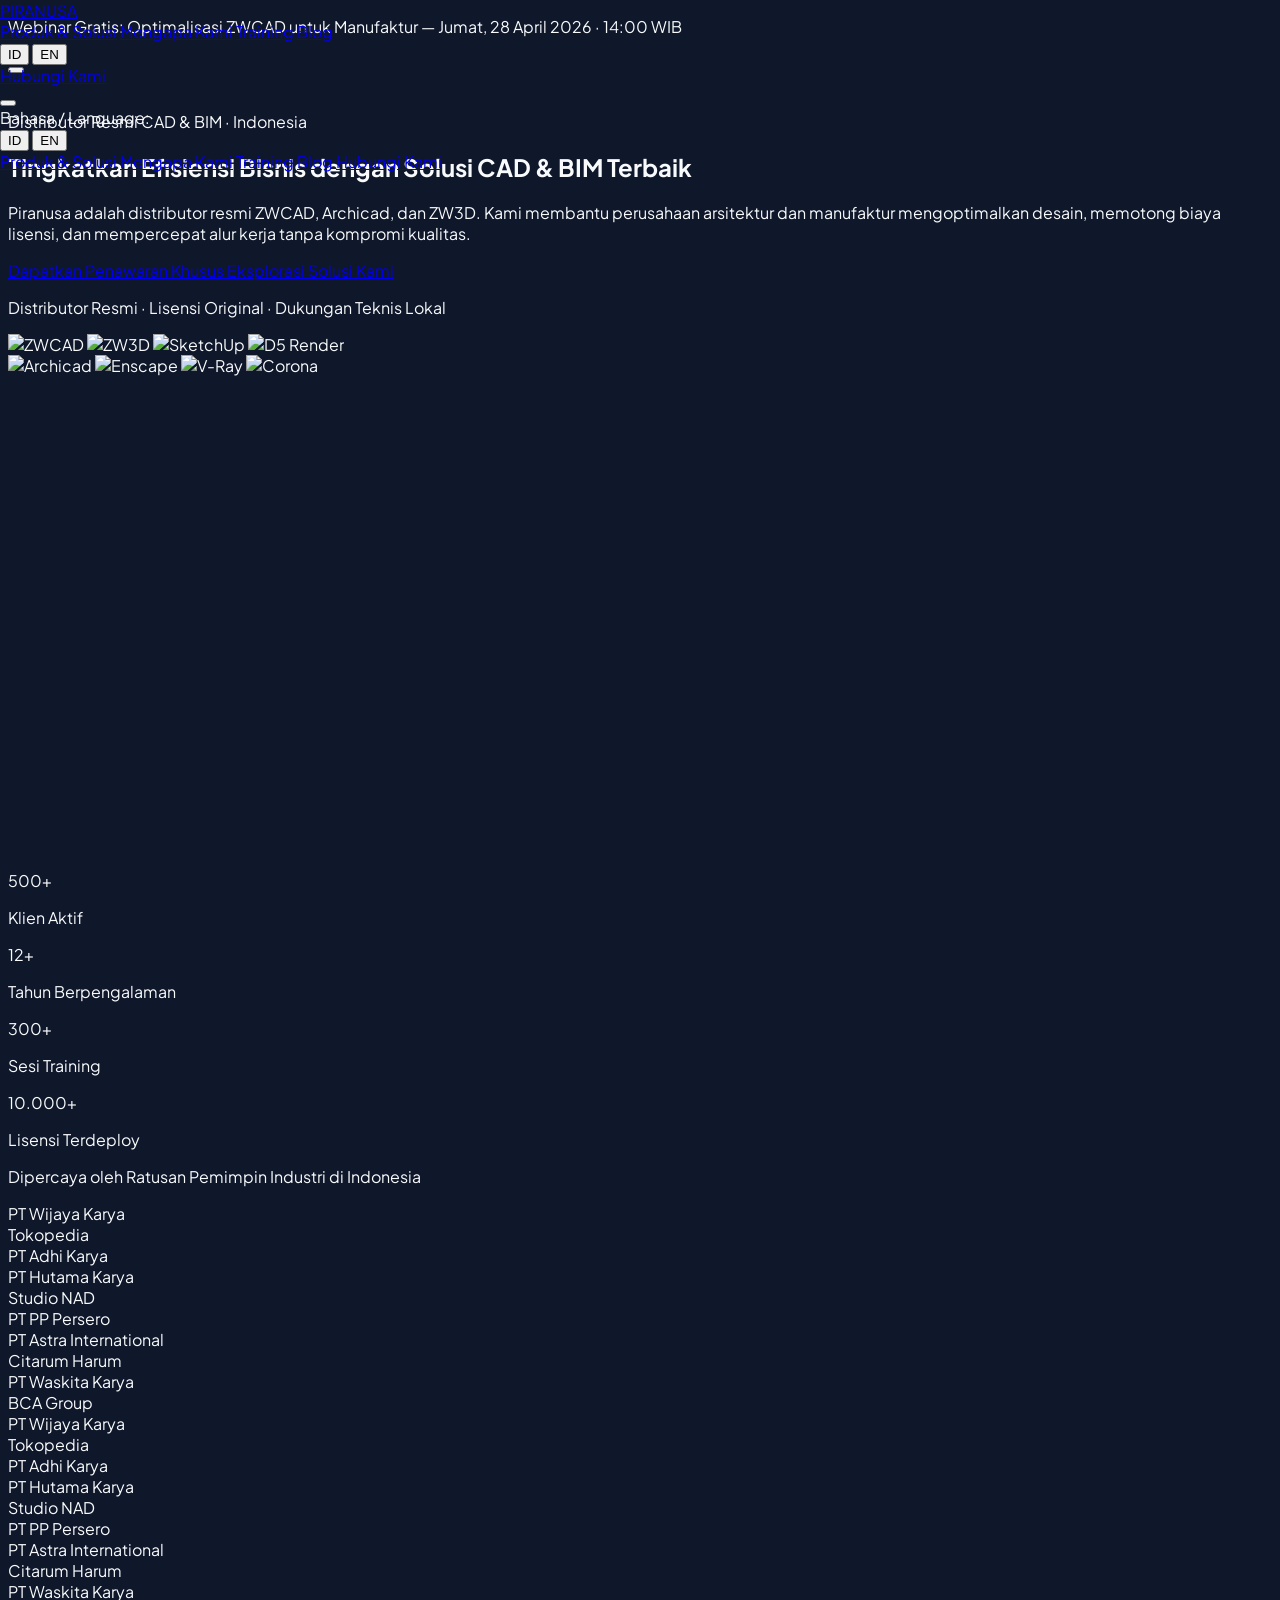
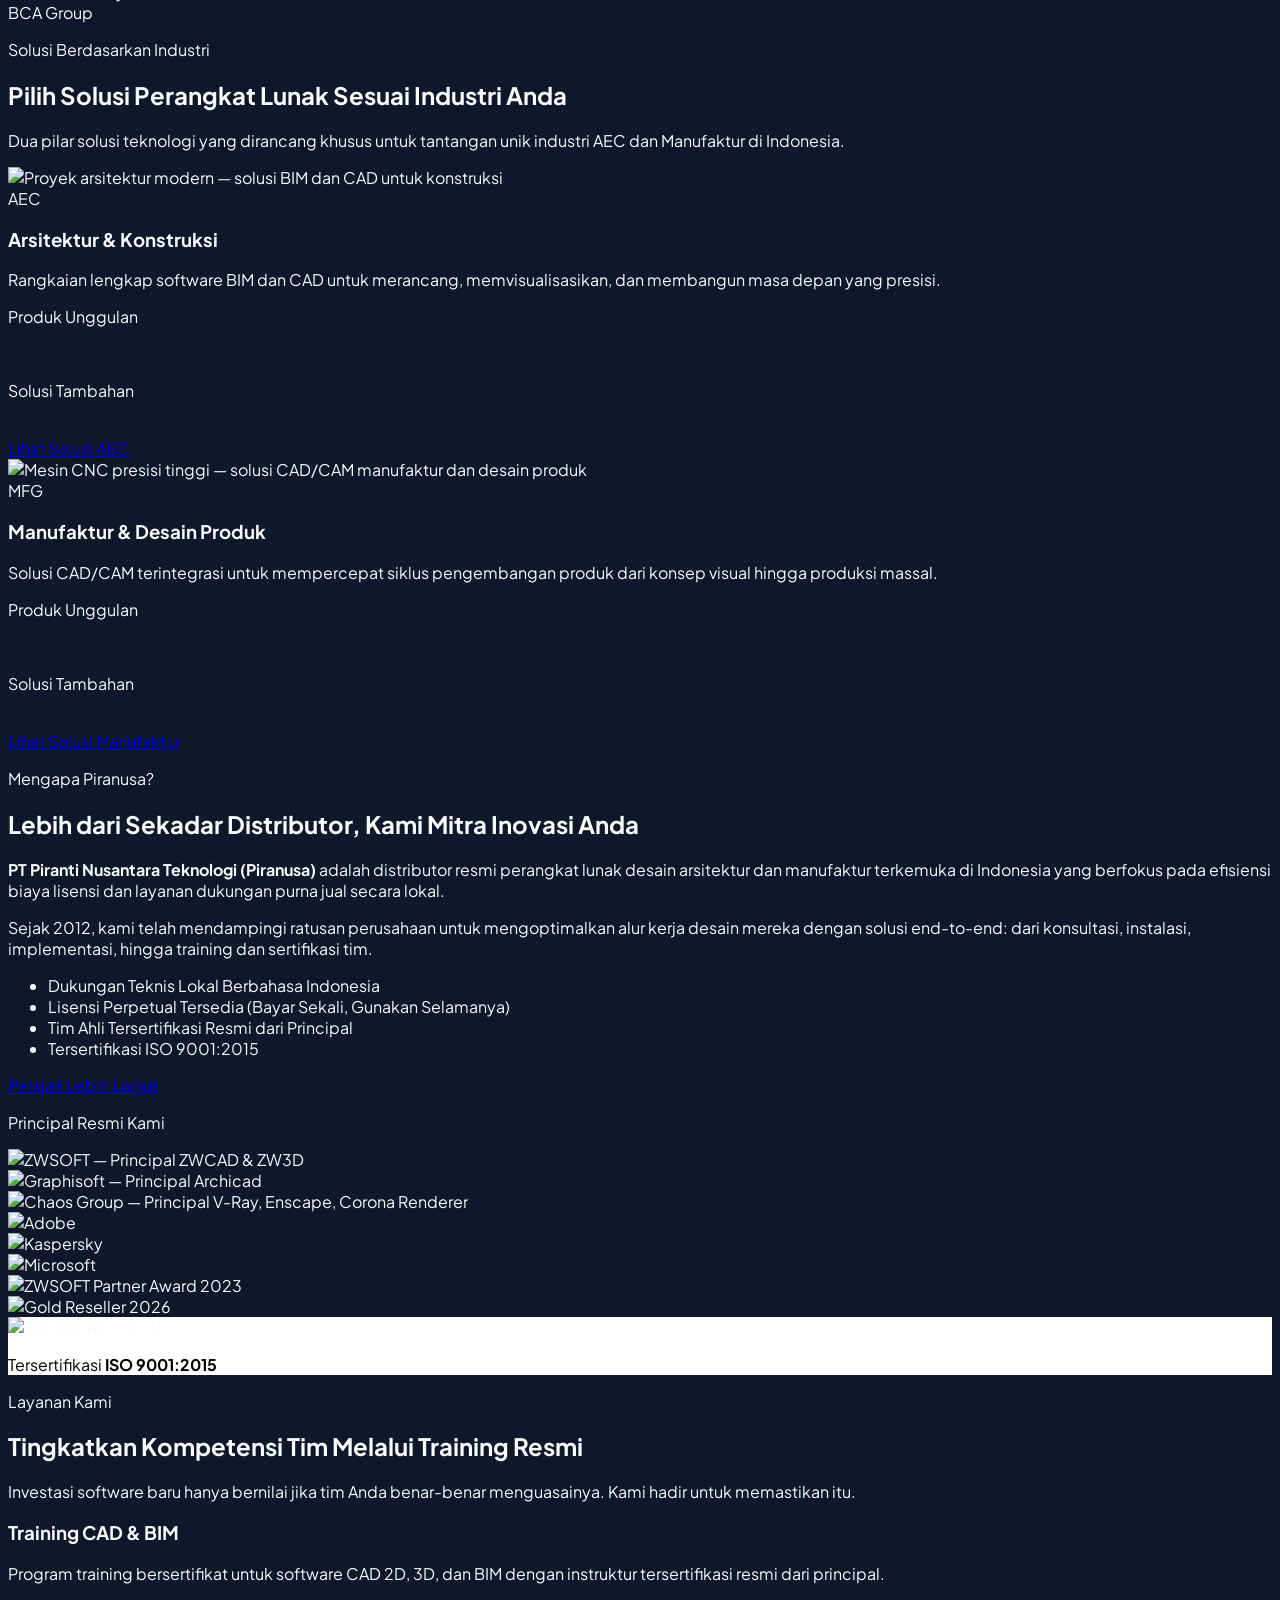
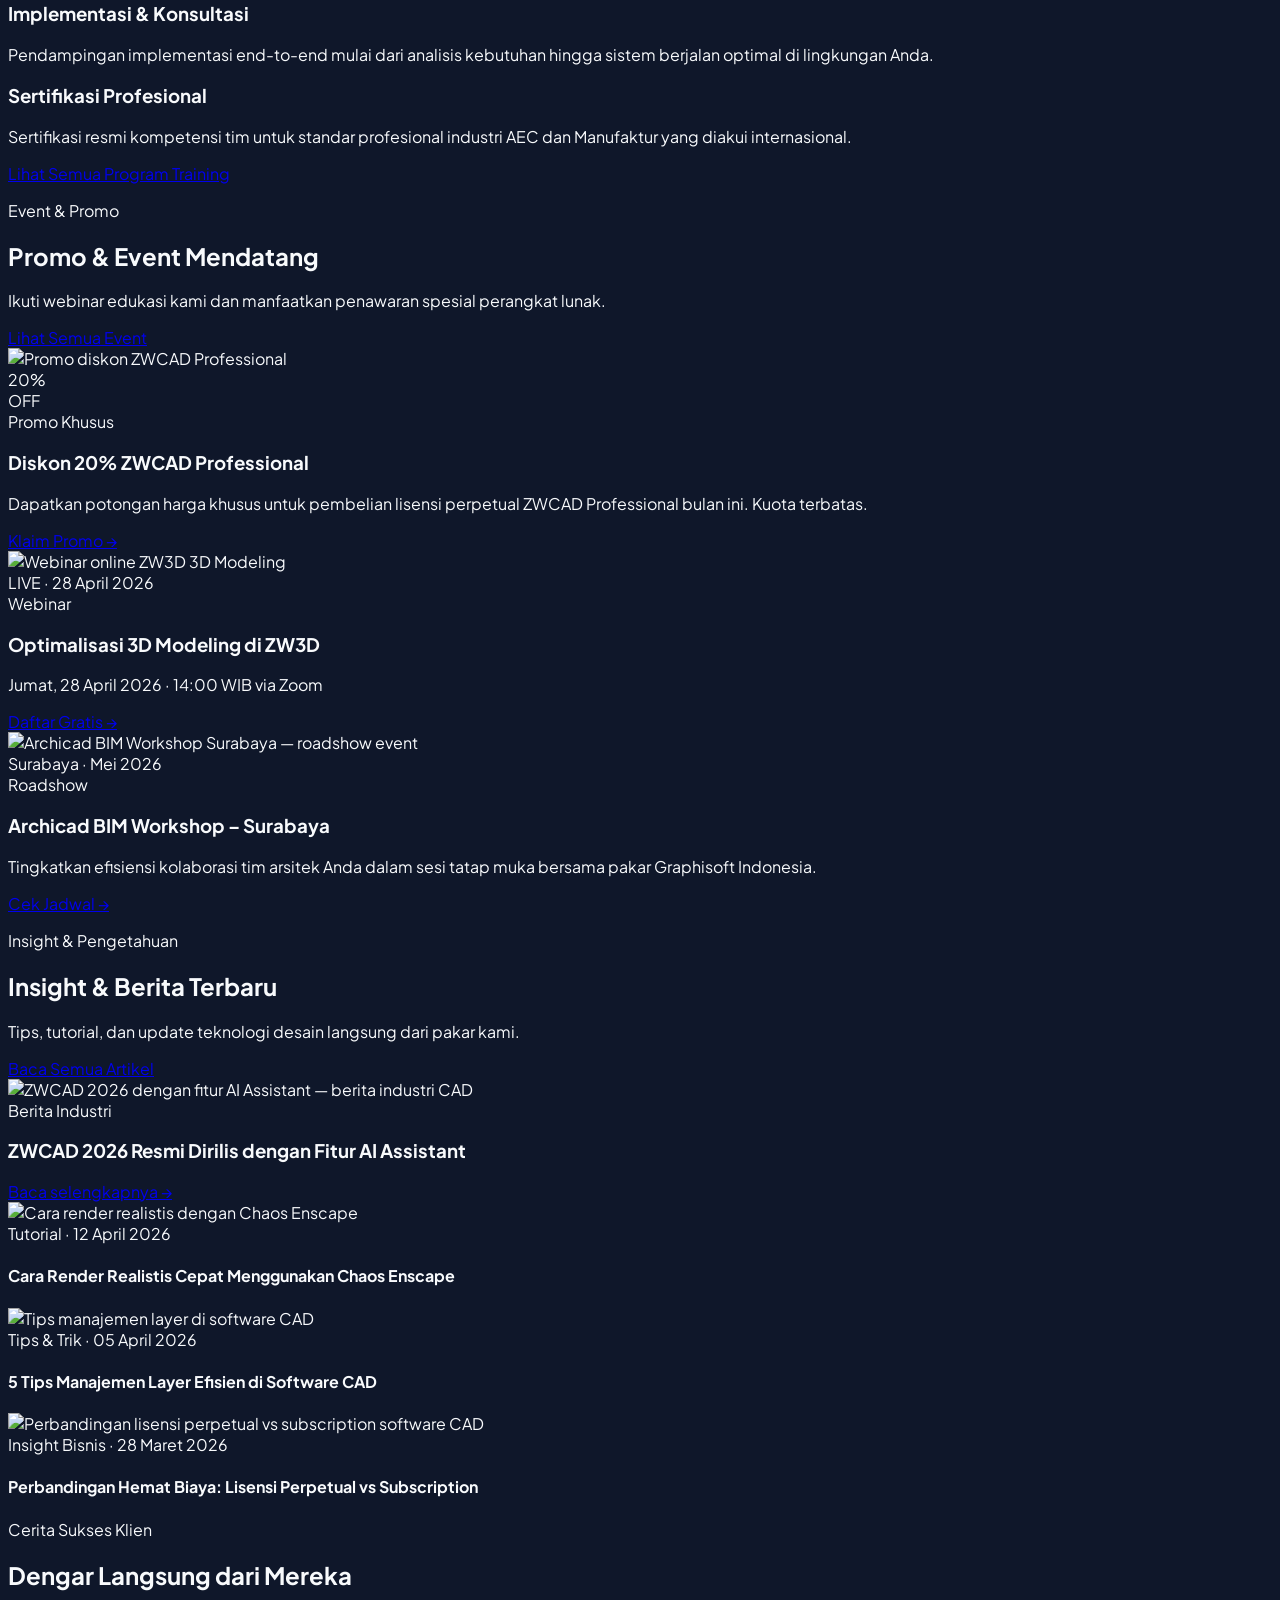
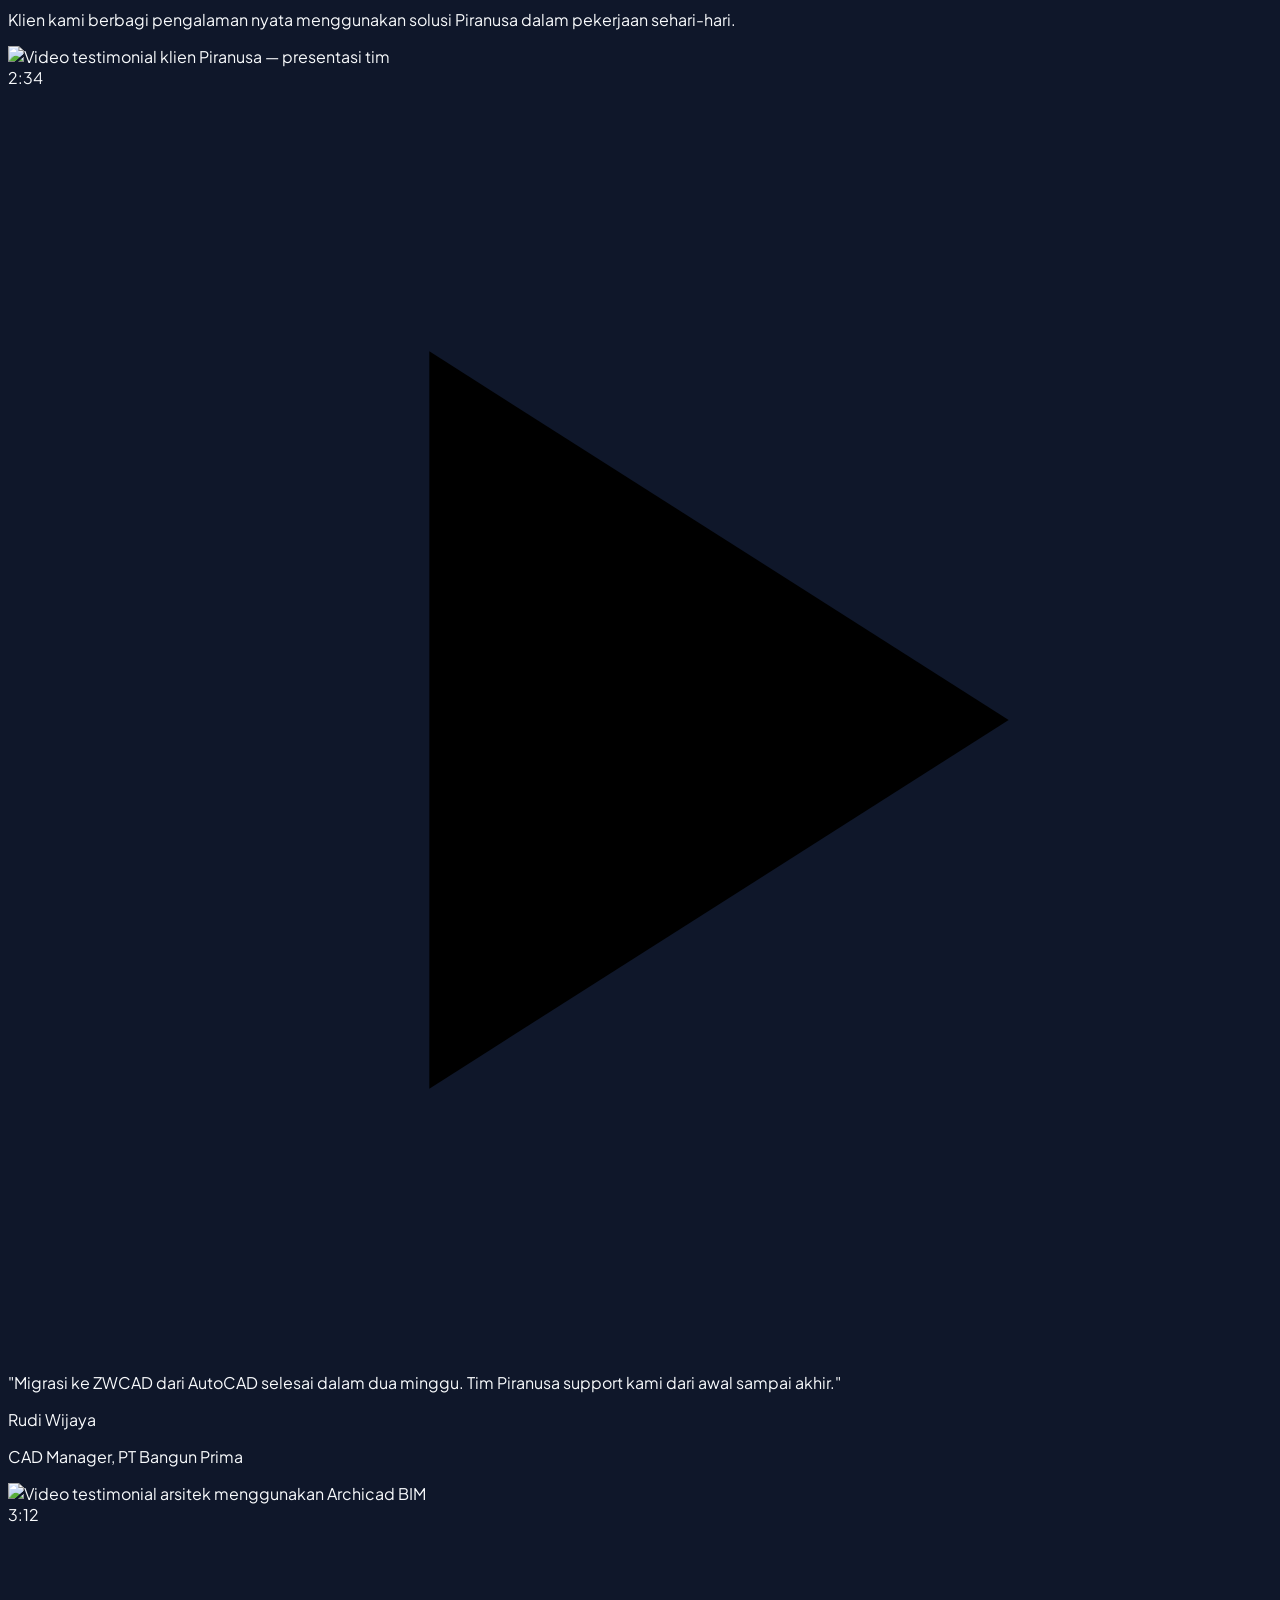
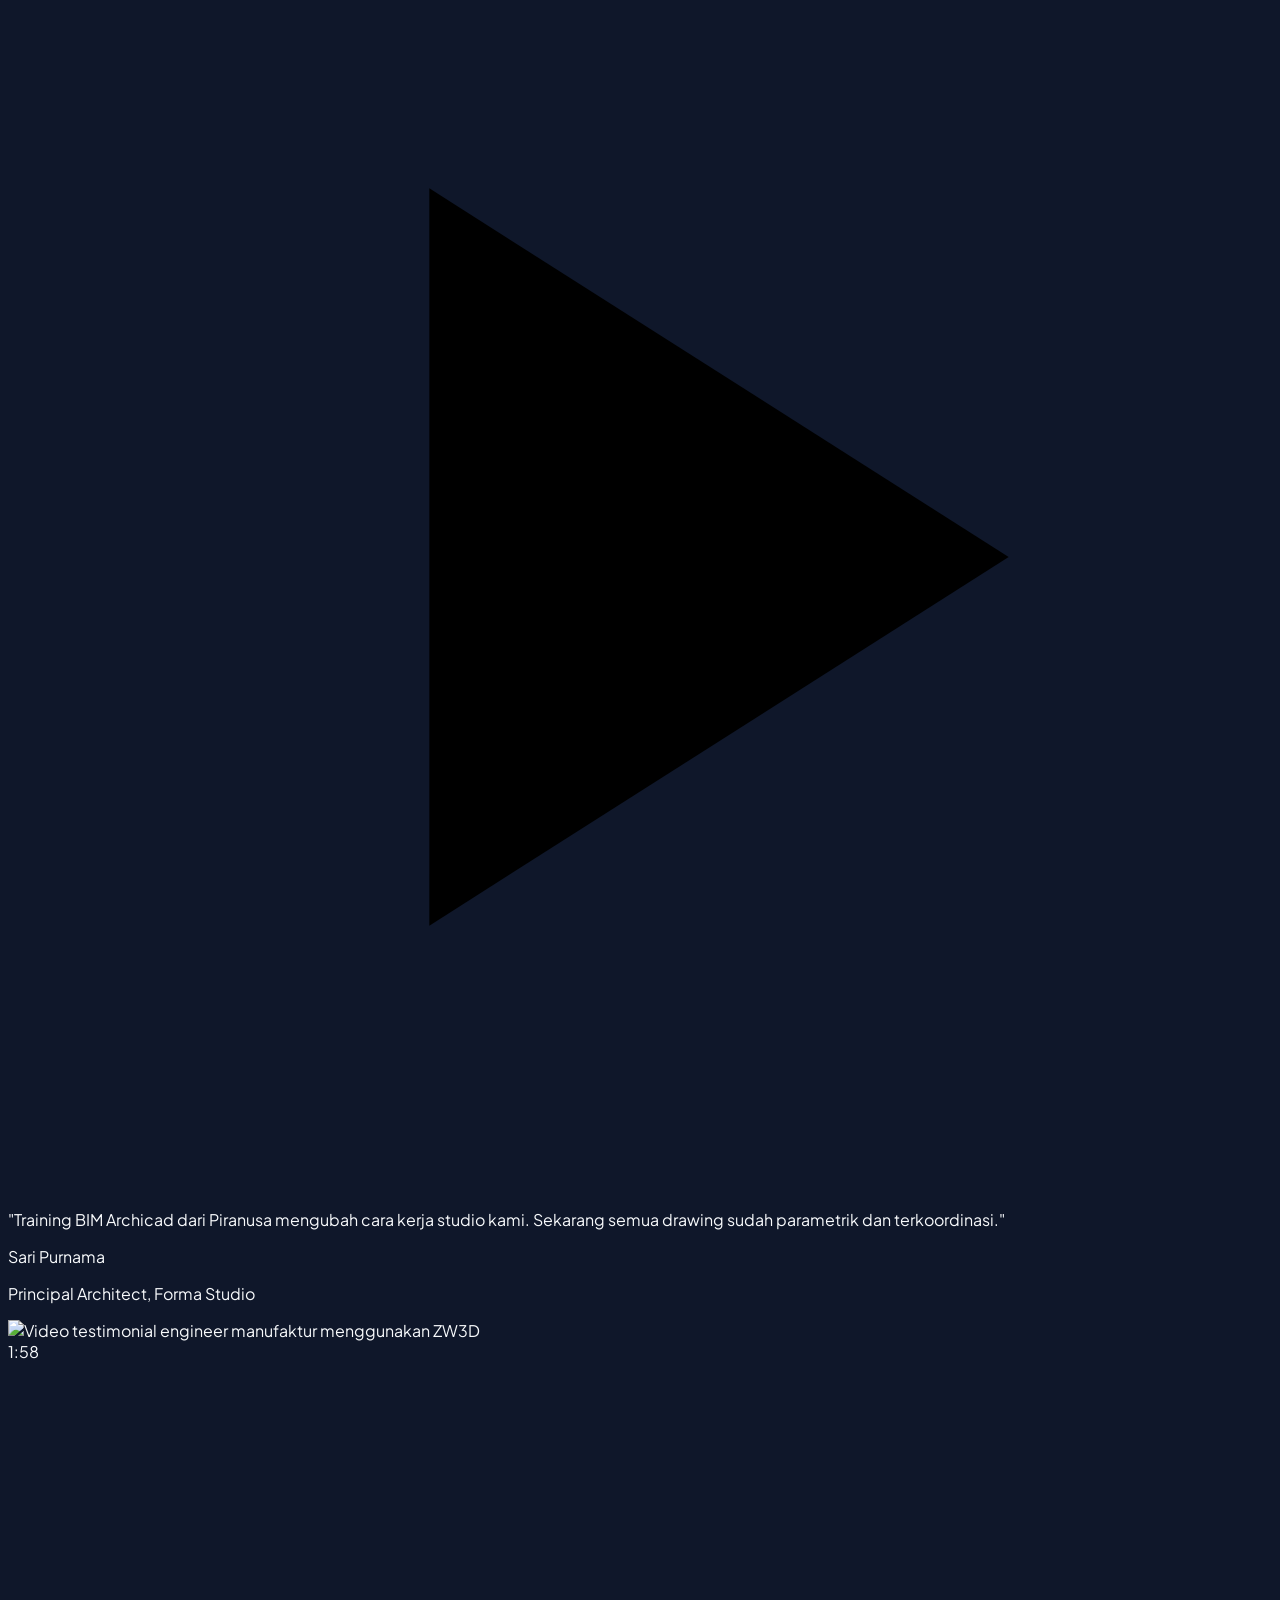
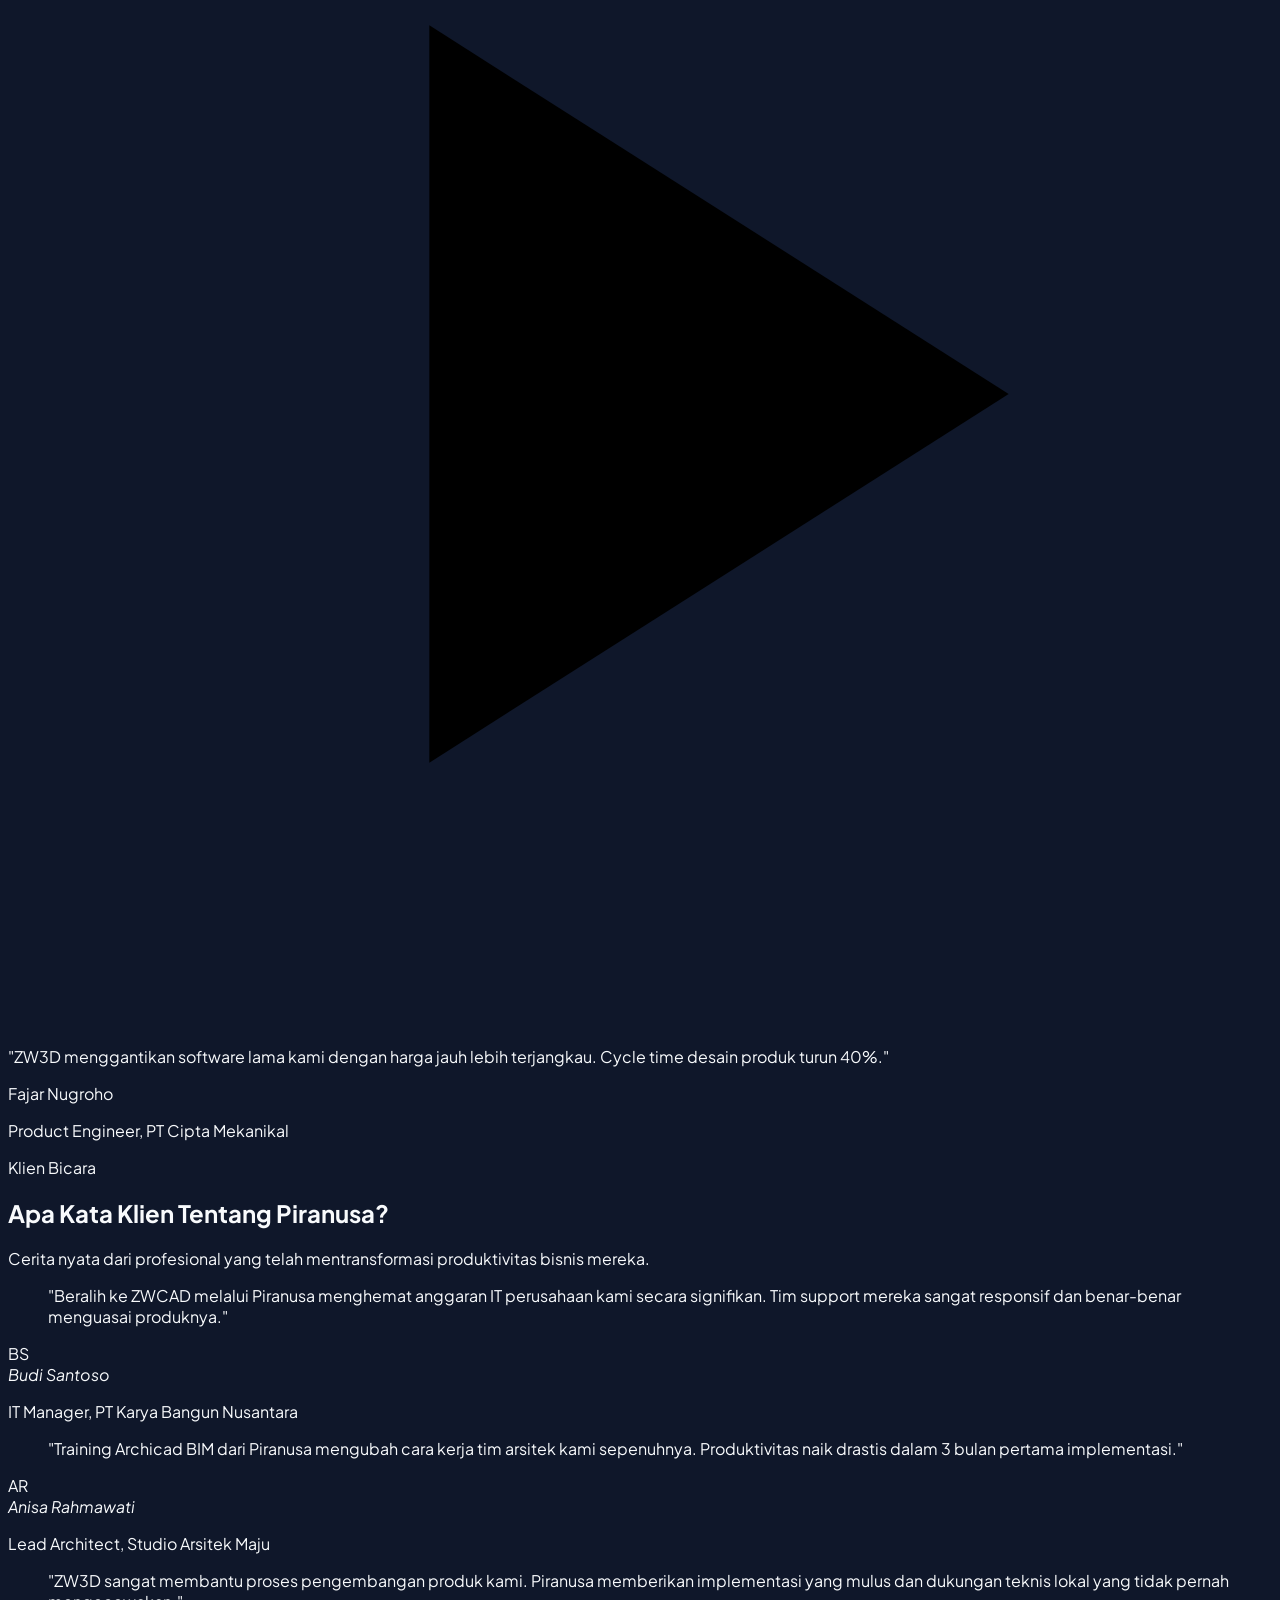
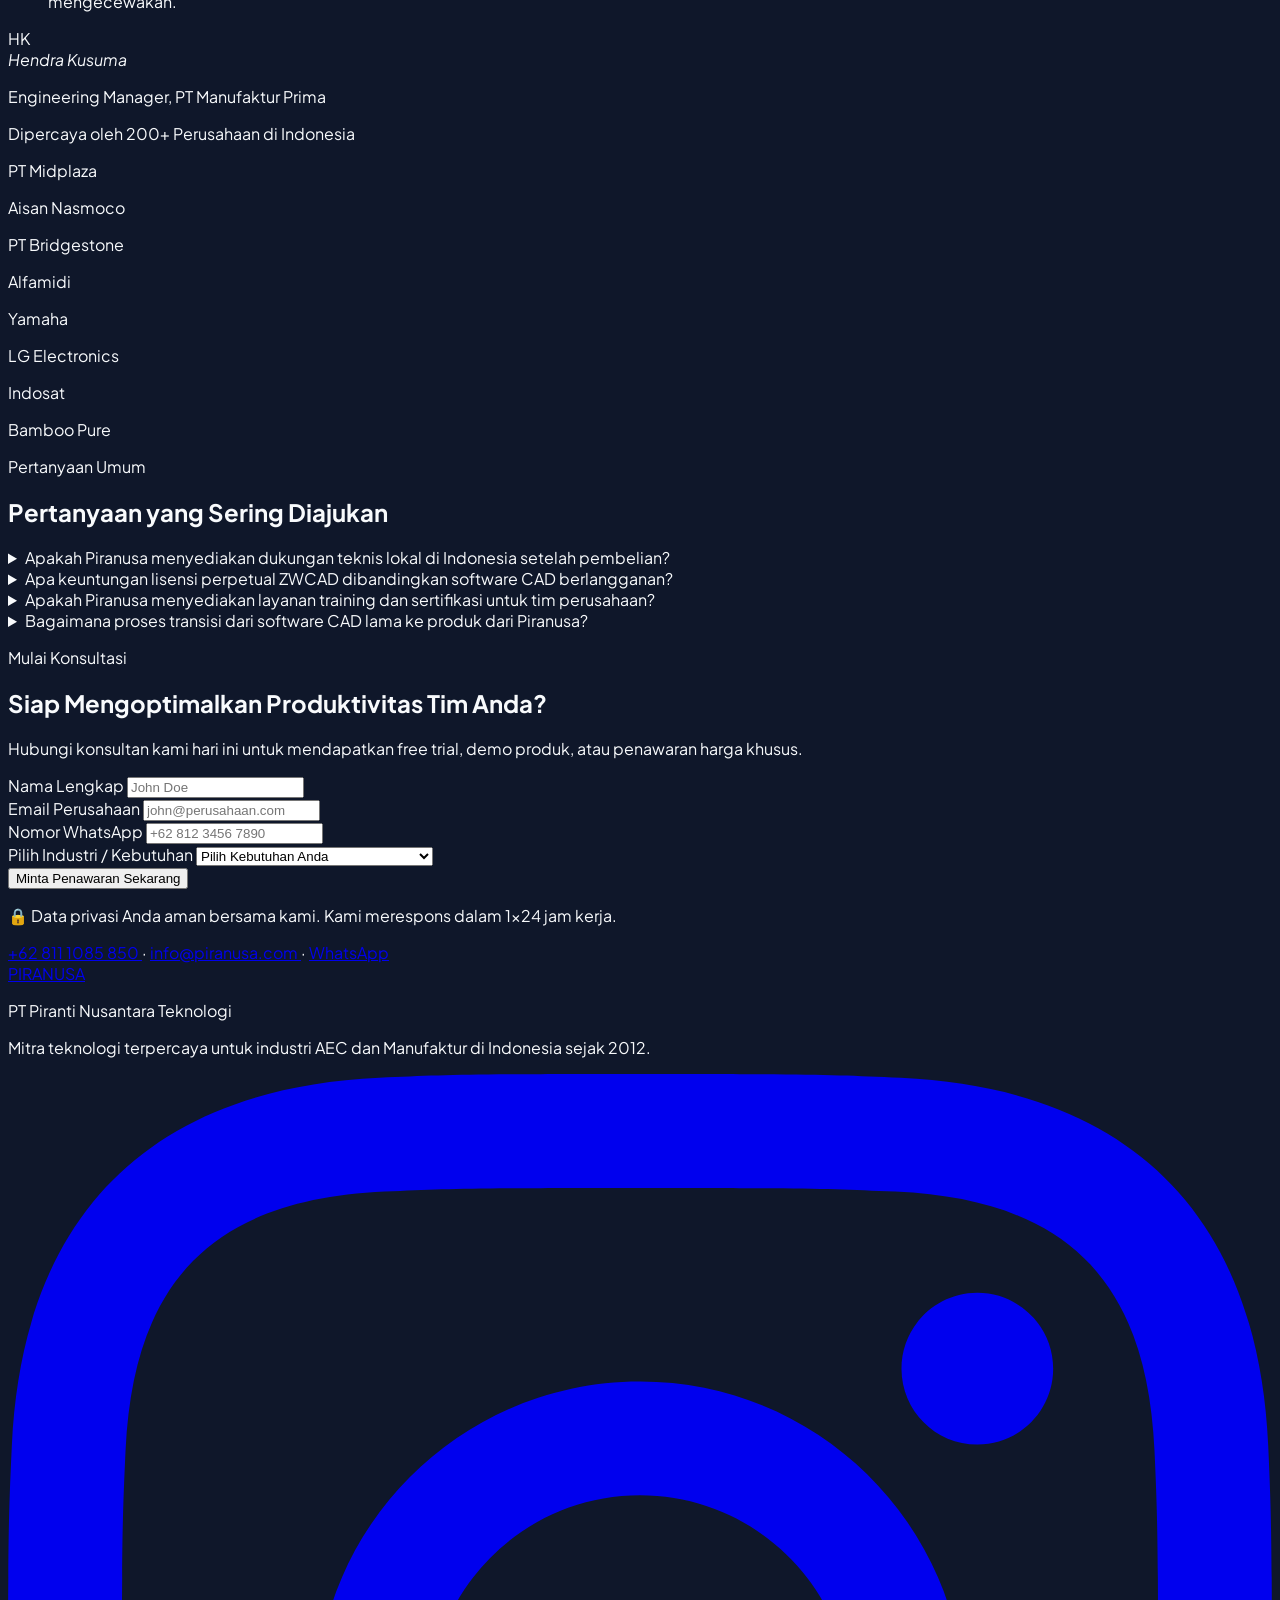
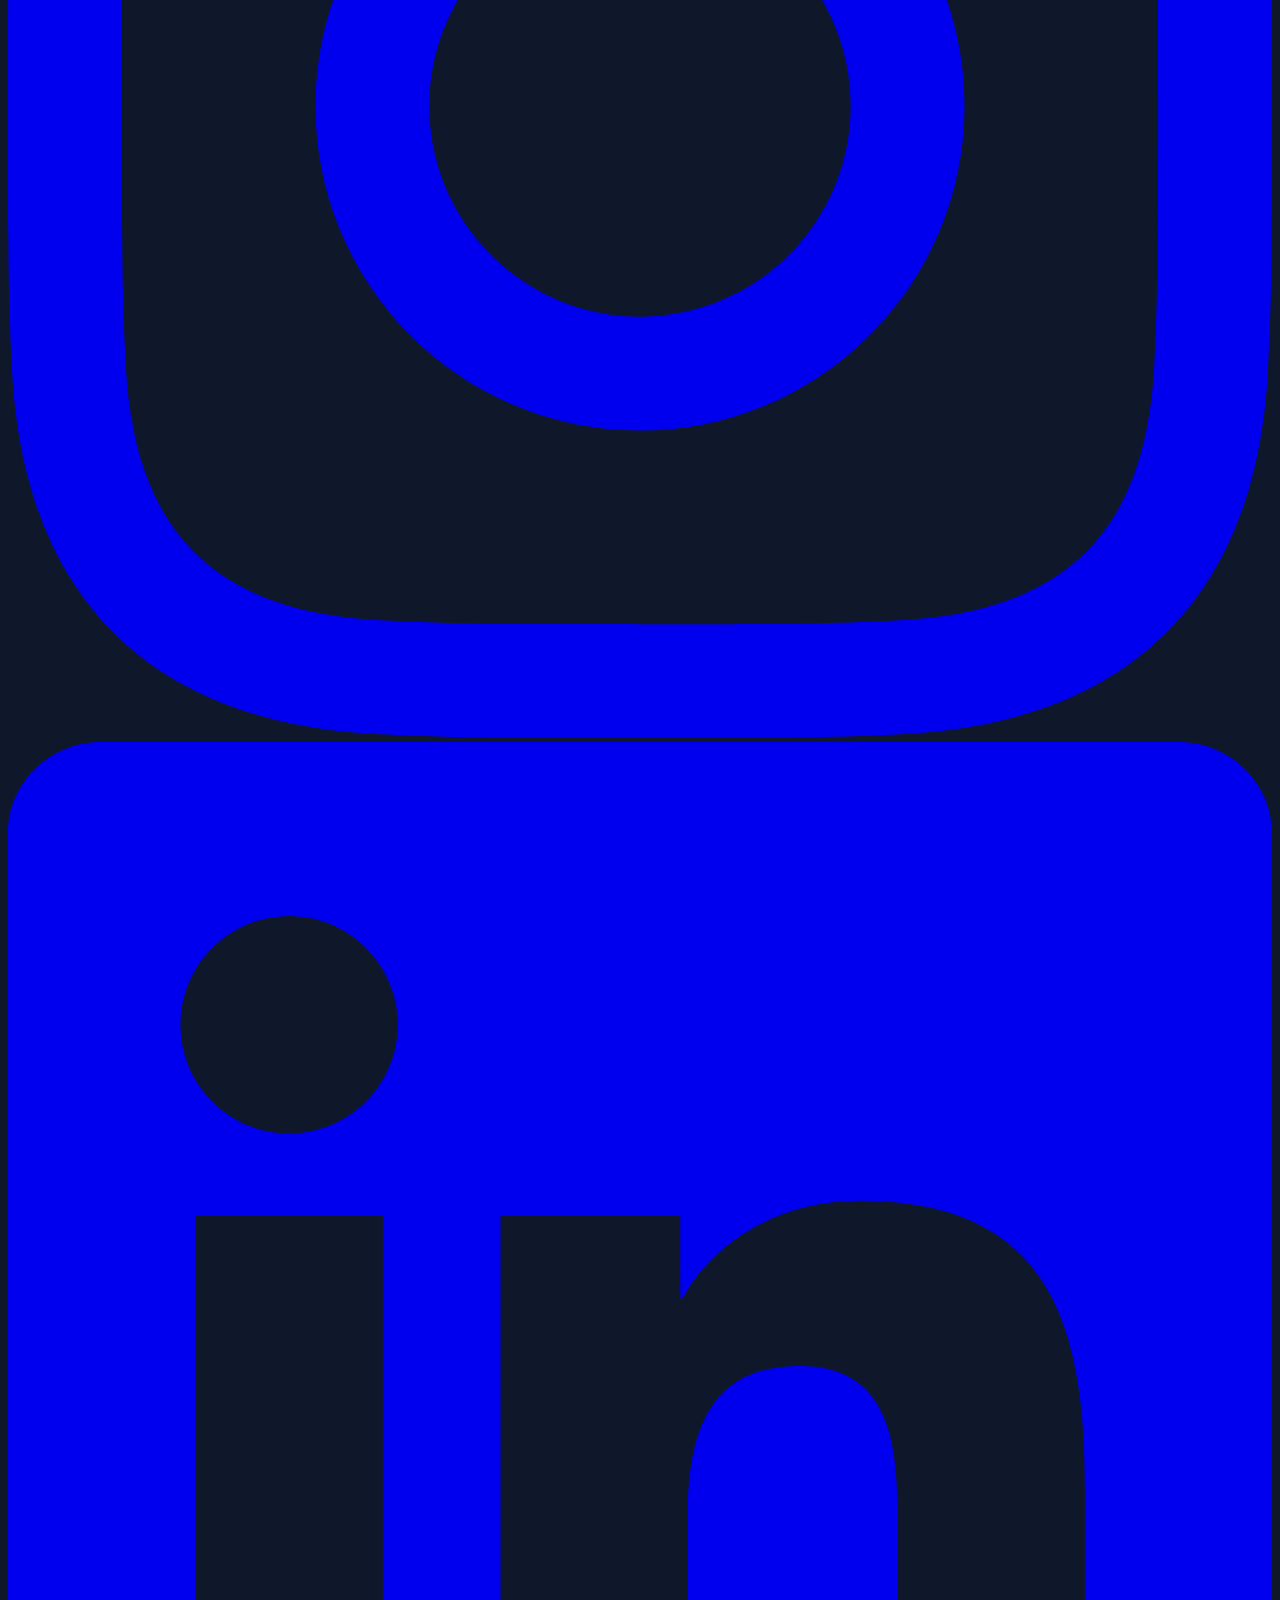
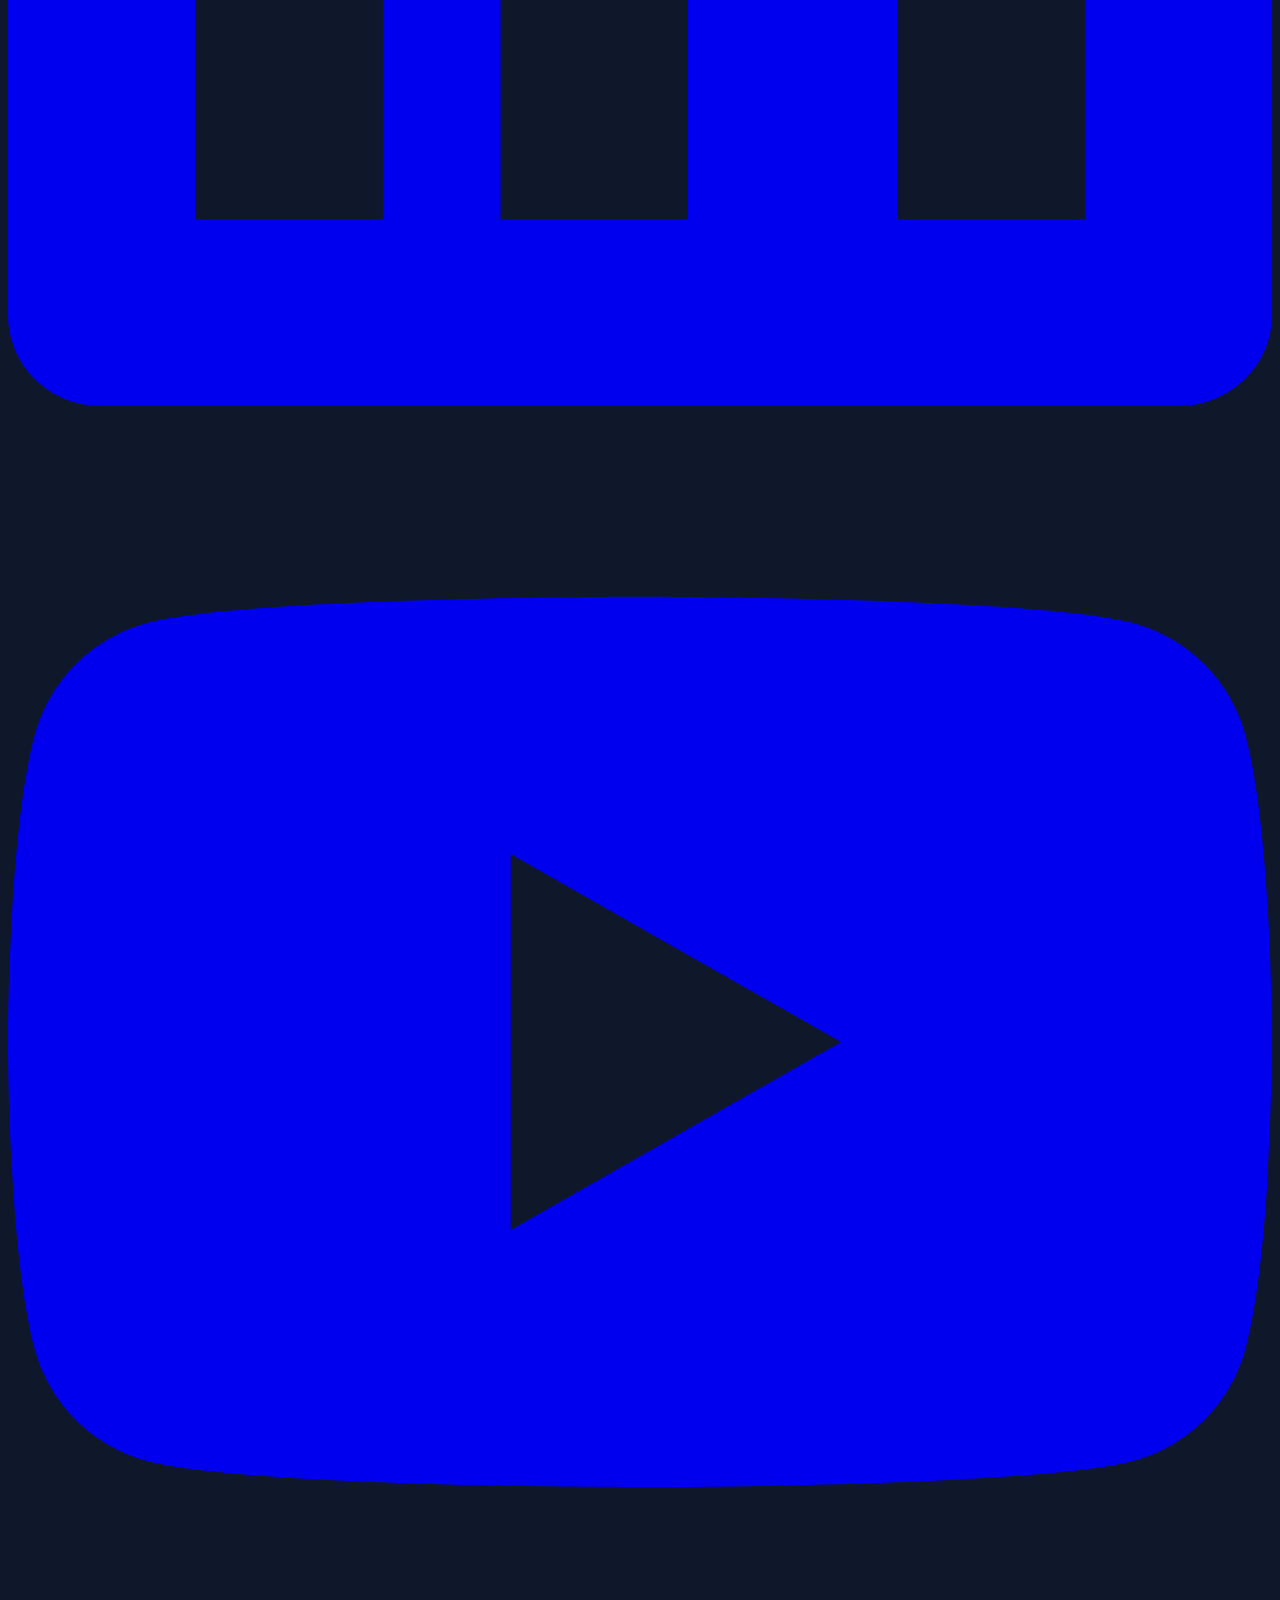
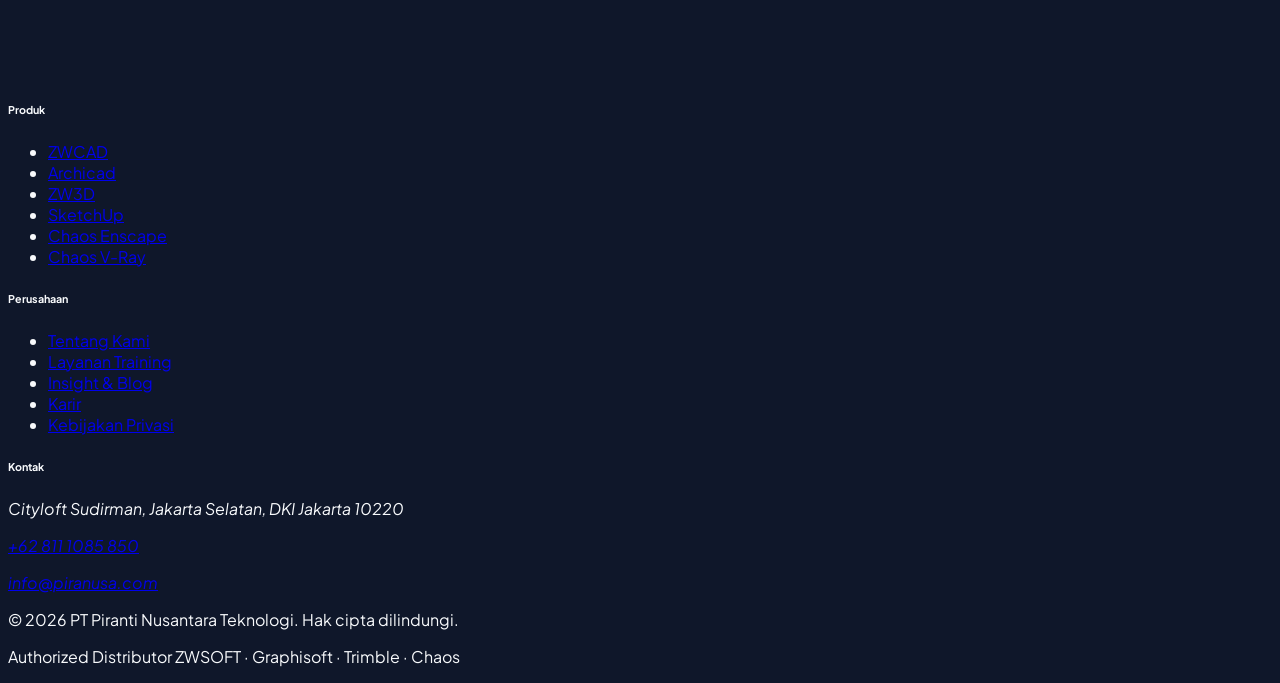
==== index.html @ a8a52ac2 "Add files via upload" ====
<!DOCTYPE html>
<html lang="id" data-theme="dark">
<head>
  <meta charset="UTF-8">
  <meta name="viewport" content="width=device-width, initial-scale=1.0">

  <!-- ═══ SEO: Primary Meta ═══ -->
  <title>Distributor Resmi CAD & BIM – ZWCAD, Archicad, ZW3D | Piranusa</title>
  <meta name="description"
        content="Piranusa adalah distributor resmi software CAD & BIM di Indonesia: ZWCAD, Archicad, ZW3D, Chaos Group. Lisensi original, training bersertifikat, dukungan teknis lokal.">
  <meta name="robots" content="index, follow, max-snippet:-1, max-image-preview:large">
  <link rel="canonical" href="https://piranusa.com/">

  <!-- ═══ SEO: Open Graph ═══ -->
  <meta property="og:type"        content="website">
  <meta property="og:url"         content="https://piranusa.com/">
  <meta property="og:title"       content="Distributor Resmi CAD & BIM Indonesia | Piranusa">
  <meta property="og:description" content="Distributor resmi ZWCAD, Archicad, ZW3D. Training bersertifikat & dukungan teknis lokal untuk industri AEC dan Manufaktur di Indonesia.">
  <meta property="og:image"       content="https://piranusa.com/assets/images/og-piranusa.jpg">
  <meta property="og:image:width" content="1200">
  <meta property="og:image:height"content="630">
  <meta property="og:locale"      content="id_ID">
  <meta property="og:site_name"   content="Piranusa">

  <!-- Twitter Card -->
  <meta name="twitter:card"  content="summary_large_image">
  <meta name="twitter:title" content="Distributor Resmi CAD & BIM Indonesia | Piranusa">
  <meta name="twitter:image" content="https://piranusa.com/assets/images/og-piranusa.jpg">

  <!-- Hreflang -->
  <link rel="alternate" hreflang="id"       href="https://piranusa.com/">
  <link rel="alternate" hreflang="en"       href="https://piranusa.com/en/">
  <link rel="alternate" hreflang="x-default"href="https://piranusa.com/">

  <!-- Favicon -->
  <link rel="icon" type="image/svg+xml" href="assets/favicons/favicon.png">

  <!-- ═══ Performance: Preconnects ═══ -->
  <link rel="preconnect" href="https://fonts.googleapis.com">
  <link rel="preconnect" href="https://fonts.gstatic.com" crossorigin>
  <link rel="preconnect" href="https://cdn.tailwindcss.com">
  <link rel="preconnect" href="https://cdn.jsdelivr.net">

  <!-- ═══ Fonts ═══ -->
  <link href="https://fonts.googleapis.com/css2?family=Plus+Jakarta+Sans:wght@400;500;600;700;800;900&display=swap"
        rel="stylesheet">

  <!-- ═══ Tailwind CSS ═══ -->
  <script src="https://cdn.tailwindcss.com"></script>

  <!-- ═══ DaisyUI ═══ -->
  <link href="https://cdn.jsdelivr.net/npm/daisyui@4/dist/full.min.css" rel="stylesheet">

  <!-- ═══ Tailwind Config ═══ -->
  <script>
    tailwind.config = {
      theme: {
        extend: {
          fontFamily: { sans: ['Plus Jakarta Sans', 'system-ui', 'sans-serif'] },
          colors: {
            primary:   '#f7941d',
            bgDark:    '#0f172a',
            surface:   '#1e293b',
            surface2:  '#162032',
          }
        }
      },
      plugins: [daisyui],
      daisyui: {
        themes: [{
          dark: {
            "primary":   "#f7941d",
            "secondary": "#1e293b",
            "accent":    "#f7941d",
            "neutral":   "#0f172a",
            "base-100":  "#0f172a",
            "base-200":  "#1e293b",
            "base-300":  "#334155",
            "info":      "#38bdf8",
            "success":   "#34d399",
            "warning":   "#fbbf24",
            "error":     "#f87272",
          }
        }]
      }
    }
  </script>

  <!-- ═══ Critical CSS ═══ -->
  <style>
    body{background-color:#0f172a;color:#f8fafc;font-family:'Plus Jakarta Sans',system-ui,sans-serif}
    #main-nav{position:fixed;top:0;left:0;right:0;z-index:50}
    .sr-only{position:absolute;width:1px;height:1px;padding:0;margin:-1px;overflow:hidden;clip:rect(0,0,0,0);white-space:nowrap;border-width:0}
    .sr-only:focus-within:not(.sr-only){position:fixed;top:1rem;left:1rem;width:auto;height:auto;margin:0;overflow:visible;clip:auto;white-space:normal;z-index:9999;padding:.5rem 1rem;background:#fff;color:#000;border-radius:.5rem;text-decoration:none}
  </style>

  <!-- ═══ Custom CSS ═══ -->
  <link rel="stylesheet" href="css/style.css">

  <!-- ═══ Schema.org: Organization ═══ -->
  <script type="application/ld+json">
  {
    "@context": "https://schema.org",
    "@type": "Organization",
    "name": "PT Piranti Nusantara Teknologi",
    "alternateName": "Piranusa",
    "url": "https://piranusa.com",
    "logo": {
      "@type": "ImageObject",
      "url": "https://piranusa.com/assets/logos/Piranusa.png",
      "width": 200, "height": 60
    },
    "description": "Piranusa adalah distributor resmi perangkat lunak desain arsitektur dan manufaktur di Indonesia, termasuk ZWCAD, Archicad, dan ZW3D.",
    "foundingDate": "2012",
    "address": {
      "@type": "PostalAddress",
      "streetAddress": "Cityloft Sudirman",
      "addressLocality": "Jakarta Selatan",
      "addressRegion": "DKI Jakarta",
      "postalCode": "10220",
      "addressCountry": "ID"
    },
    "contactPoint": {
      "@type": "ContactPoint",
      "telephone": "+62-811-1085-850",
      "contactType": "customer service",
      "areaServed": "ID",
      "availableLanguage": ["Indonesian", "English"]
    },
    "sameAs": [
      "https://www.instagram.com/piranusa",
      "https://www.linkedin.com/company/piranusa"
    ]
  }
  </script>

  <!-- ═══ Schema.org: FAQPage ═══ -->
  <script type="application/ld+json">
  {
    "@context": "https://schema.org",
    "@type": "FAQPage",
    "mainEntity": [
      {
        "@type": "Question",
        "name": "Apakah Piranusa menyediakan dukungan teknis lokal di Indonesia setelah pembelian?",
        "acceptedAnswer": {
          "@type": "Answer",
          "text": "Ya. Piranusa menyediakan tim dukungan teknis berbahasa Indonesia yang siap membantu via telepon, email, dan kunjungan on-site. Kami memiliki SLA respons cepat untuk klien korporat."
        }
      },
      {
        "@type": "Question",
        "name": "Apa keuntungan lisensi perpetual ZWCAD dibandingkan software CAD berlangganan?",
        "acceptedAnswer": {
          "@type": "Answer",
          "text": "Lisensi perpetual ZWCAD memberikan kepemilikan penuh dengan pembayaran sekali. Dalam jangka 3 tahun, efisiensi biaya lisensi perpetual vs berlangganan bisa mencapai 40-60% lebih hemat untuk tim berukuran sedang."
        }
      }
    ]
  }
  </script>
</head>

<body class="antialiased">

  <!-- ═══ Skip Link (Aksesibilitas) ═══
  <a href="#main-content" class="sr-only">Langsung ke konten utama</a> -->

  <!-- ═══════════════════════════════════════════════════════════════
       1. NAVBAR
  ════════════════════════════════════════════════════════════════ -->
  <nav id="main-nav" class="navbar-base" aria-label="Menu utama">
    <div class="max-w-7xl mx-auto px-4 sm:px-6 lg:px-8">
      <div class="flex items-center justify-between h-16">

        <!-- Logo -->
        <a href="/" class="flex items-center gap-2.5 flex-shrink-0" aria-label="Piranusa — Halaman Utama">
          <img src="assets/logos/Piranusa.png"
               alt="Piranusa Logo"
               class="h-8 w-auto"
               width="120" height="32"
               onerror="this.style.display='none'; this.nextElementSibling.style.display='block'">
          <span class="text-2xl font-black tracking-widest text-white hidden">PIRANUSA</span>
        </a>

        <!-- Desktop Nav -->
        <div class="hidden lg:flex items-center gap-7">
          <a href="#kategori-produk" class="nav-link" data-i18n="nav.products">Produk & Solusi</a>
          <a href="#tentang"         class="nav-link" data-i18n="nav.why">Mengapa Kami</a>
          <a href="#layanan"         class="nav-link" data-i18n="nav.training">Training</a>
          <a href="#blog"            class="nav-link" data-i18n="nav.blog">Blog</a>
        </div>

        <!-- Right: Language Toggle + CTA -->
        <div class="hidden lg:flex items-center gap-3">
          <!-- Language Toggle -->
          <div class="flex items-center bg-slate-800 rounded-lg p-0.5 border border-slate-700"
               role="group" aria-label="Pilih bahasa">
            <button class="lang-toggle active" data-lang="id" aria-pressed="true">ID</button>
            <button class="lang-toggle"        data-lang="en" aria-pressed="false">EN</button>
          </div>
          <!-- CTA -->
          <a href="#kontak"
             class="btn btn-primary btn-sm rounded-lg font-bold text-white border-none px-5"
             data-i18n="nav.contact">
            Hubungi Kami
          </a>
        </div>

        <!-- Mobile Menu Button -->
        <button id="mobile-menu-btn"
                class="lg:hidden p-2 rounded-lg text-slate-300 hover:text-white hover:bg-slate-800 transition-colors"
                aria-expanded="false"
                aria-controls="mobile-menu"
                aria-label="Buka menu navigasi">
          <i data-lucide="menu" class="w-6 h-6"></i>
        </button>
      </div>
    </div>

    <!-- Mobile Menu -->
    <div id="mobile-menu" role="navigation" aria-label="Menu mobile">
      <div class="max-w-7xl mx-auto px-4 py-4 flex flex-col gap-3">
        <!-- Language Toggle Mobile -->
        <div class="flex items-center gap-2 pb-3 border-b border-slate-700">
          <span class="text-xs text-slate-400 font-semibold">Bahasa / Language:</span>
          <div class="flex items-center bg-slate-800 rounded-lg p-0.5 border border-slate-700"
               role="group" aria-label="Pilih bahasa">
            <button class="lang-toggle active" data-lang="id" aria-pressed="true">ID</button>
            <button class="lang-toggle"        data-lang="en" aria-pressed="false">EN</button>
          </div>
        </div>
        <a href="#kategori-produk" class="py-2 text-slate-300 font-semibold hover:text-primary transition-colors" data-i18n="nav.products">Produk & Solusi</a>
        <a href="#tentang"         class="py-2 text-slate-300 font-semibold hover:text-primary transition-colors" data-i18n="nav.why">Mengapa Kami</a>
        <a href="#layanan"         class="py-2 text-slate-300 font-semibold hover:text-primary transition-colors" data-i18n="nav.training">Training</a>
        <a href="#blog"            class="py-2 text-slate-300 font-semibold hover:text-primary transition-colors" data-i18n="nav.blog">Blog</a>
        <a href="#kontak" class="btn btn-primary w-full rounded-lg font-bold text-white mt-2" data-i18n="nav.contact">Hubungi Kami</a>
      </div>
    </div>
  </nav>

  <!-- ═══ ANNOUNCEMENT BAR — fixed below navbar ═══ -->
  <div id="promo-bar"
       class="bg-primary text-white text-xs font-bold py-2.5 px-4 relative">
    <p class="text-center pr-8" data-i18n="promo.text">
      Webinar Gratis: Optimalisasi ZWCAD untuk Manufaktur — Jumat, 28 April 2026 · 14:00 WIB
    </p>
    <button id="promo-close"
            class="absolute right-3 top-1/2 -translate-y-1/2 opacity-80 hover:opacity-100 transition-opacity"
            aria-label="Tutup pengumuman">
      <i data-lucide="x" class="w-4 h-4"></i>
    </button>
  </div>

  <main id="main-content">

    <!-- ═══════════════════════════════════════════════════════════════
         2. HERO SECTION
    ════════════════════════════════════════════════════════════════ -->
    <!-- ═══ SECTION: HERO ═══ -->
    <section id="beranda"
             class="hero-bg relative flex items-center justify-center py-28 px-4 overflow-hidden"
             style="min-height: calc(100vh - 104px)"
             aria-labelledby="hero-heading">

      <!-- Hero photo overlay for texture -->
      <img src="assets/images/hero-bg.jpg" alt=""
           class="absolute inset-0 w-full h-full object-cover pointer-events-none"
           style="opacity:0.15;mix-blend-mode:normal"
           aria-hidden="true" loading="eager">

      <div class="hero-glow-orb"></div>

      <!-- Decorative floating shapes — blurred & animated -->
      <div class="absolute -top-10 -left-10 w-80 h-80 rounded-full bg-primary anim-float-slow pointer-events-none"
           style="filter:blur(100px);opacity:0.2;animation-delay:-2s"></div>
      <div class="absolute top-16 right-16 w-56 h-56 rounded-full bg-amber-500 anim-float pointer-events-none"
           style="filter:blur(80px);opacity:0.06;animation-delay:-4s;animation-duration:9s"></div>
      <div class="absolute bottom-32 left-1/4 w-40 h-40 rounded-full bg-blue-600 anim-float-x pointer-events-none"
           style="filter:blur(70px);opacity:0.05;animation-delay:-1s"></div>
      <div class="absolute -bottom-8 right-1/3 w-64 h-64 rounded-full bg-primary anim-float-slow pointer-events-none"
           style="filter:blur(90px);opacity:0.07;animation-delay:-6s;animation-duration:11s"></div>

      <!-- Content -->
      <div class="relative z-10 text-center max-w-4xl mx-auto">

        <!-- Eyebrow -->
        <p class="inline-flex items-center gap-2 bg-primary/10 border border-primary/25 text-primary font-bold tracking-widest uppercase text-xs px-4 py-2 rounded-full mb-8"
           data-i18n="hero.eyebrow">
          Distributor Resmi CAD & BIM · Indonesia
        </p>

        <!-- H1 -->
        <h1 id="hero-heading" class="text-4xl sm:text-5xl md:text-6xl lg:text-7xl font-black leading-[1.1] mb-6 tracking-tight">
          <span class="block text-white" data-i18n="hero.h1a">Tingkatkan Efisiensi Bisnis</span>
          <span class="block"><span class="text-gradient">dengan Solusi CAD &amp; BIM </span><span id="hero-rotating-word" class="text-gradient">Terbaik</span></span>
        </h1>

        <!-- Sub-headline (AI Answer Block) -->
        <p class="definition-lead text-base md:text-lg text-slate-300 mb-10 max-w-2xl mx-auto leading-relaxed"
           itemprop="description"
           data-i18n="hero.sub">
          Piranusa adalah distributor resmi ZWCAD, Archicad, dan ZW3D. Kami membantu perusahaan arsitektur dan manufaktur mengoptimalkan desain, memotong biaya lisensi, dan mempercepat alur kerja tanpa kompromi kualitas.
        </p>

        <!-- CTA Cluster -->
        <div class="flex flex-col sm:flex-row gap-4 justify-center mb-10"
             role="group" aria-label="Tindakan utama">
          <a href="#kontak"
             class="btn btn-primary btn-lg rounded-xl font-bold text-white border-none px-8 btn-pulse"
             aria-label="Dapatkan penawaran khusus dari Piranusa"
             data-i18n="hero.cta1">
            Dapatkan Penawaran Khusus
          </a>
          <a href="#kategori-produk"
             class="btn btn-outline btn-lg rounded-xl border-slate-600 text-slate-300 hover:bg-slate-800 hover:border-slate-400 hover:text-white px-8"
             data-i18n="hero.cta2">
            Eksplorasi Solusi Kami
          </a>
        </div>

        <!-- Micro Trust Signal -->
        <p class="text-xs text-slate-400 tracking-wide" data-i18n="hero.trust">
          Distributor Resmi  ·  Lisensi Original  ·  Dukungan Teknis Lokal
        </p>

        <!-- Product Logo Strip — 2 rows -->
        <div class="mt-12 opacity-70">
          <div class="flex flex-wrap justify-center items-center gap-5 mb-10">
            <img src="assets/logos/Product/ZWCAD.png"    alt="ZWCAD"    class="h-5 w-auto object-contain">
            <span class="w-px h-4 bg-slate-0"></span>
            <img src="assets/logos/Product/ZW3D.png"     alt="ZW3D"     class="h-5 w-auto object-contain">
            <span class="w-px h-4 bg-slate-0"></span>
            <img src="assets/logos/Product/Sketchup.png" alt="SketchUp" class="h-7 w-auto object-contain">
            <span class="w-px h-4 bg-slate-0"></span>
            <img src="assets/logos/Product/D5.png"       alt="D5 Render" class="h-7 w-auto object-contain">
          </div>
          <div class="flex flex-wrap justify-center items-center gap-5">
            <img src="assets/logos/Product/Archicad.png" alt="Archicad" class="h-7 w-auto object-contain">
            <span class="w-px h-4 bg-slate-0"></span>
            <img src="assets/logos/Product/Enscape.png"  alt="Enscape"  class="h-7 w-auto object-contain">
            <span class="w-px h-4 bg-slate-0"></span>
            <img src="assets/logos/Product/VRAY.png"     alt="V-Ray"    class="h-7 w-auto object-contain">
            <span class="w-px h-4 bg-slate-0"></span>
            <img src="assets/logos/Product/Corona.png"   alt="Corona"   class="h-7 w-auto object-contain">
          </div>
        </div>
      </div>

      <!-- Bottom fade -->
      <div class="absolute bottom-0 left-0 right-0 h-32 bg-gradient-to-t from-bgDark to-transparent pointer-events-none"></div>
    </section>
    <!-- ═══ /SECTION: HERO ═══ -->

    <!-- ═══════════════════════════════════════════════════════════════
         3. STATS BAR
    ════════════════════════════════════════════════════════════════ -->
    <!-- ═══ SECTION: STATS ═══ -->
    <section class="py-16 px-4 bg-deep border-b border-white/5" aria-label="Statistik perusahaan">
      <div class="max-w-5xl mx-auto">
        <div class="grid grid-cols-2 md:grid-cols-4 gap-6 text-center" data-animate-stagger>

          <div class="p-4">
            <div class="text-4xl md:text-5xl font-black stat-number mb-1">
              <span data-counter="500" data-counter-suffix="+">500+</span>
            </div>
            <p class="text-slate-400 text-sm font-semibold" data-i18n="stat.clients.label">Klien Aktif</p>
          </div>

          <div class="p-4">
            <div class="text-4xl md:text-5xl font-black stat-number mb-1">
              <span data-counter="12" data-counter-suffix="+">12+</span>
            </div>
            <p class="text-slate-400 text-sm font-semibold" data-i18n="stat.years.label">Tahun Berpengalaman</p>
          </div>

          <div class="p-4">
            <div class="text-4xl md:text-5xl font-black stat-number mb-1">
              <span data-counter="300" data-counter-suffix="+">300+</span>
            </div>
            <p class="text-slate-400 text-sm font-semibold" data-i18n="stat.training.label">Sesi Training</p>
          </div>

          <div class="p-4">
            <div class="text-4xl md:text-5xl font-black stat-number mb-1">
              <span data-counter="10000" data-counter-suffix="+">10.000+</span>
            </div>
            <p class="text-slate-400 text-sm font-semibold" data-i18n="stat.licenses.label">Lisensi Terdeploy</p>
          </div>

        </div>
      </div>
    </section>
    <!-- ═══ /SECTION: STATS ═══ -->

    <!-- ═══════════════════════════════════════════════════════════════
         4. CLIENT LOGOS — Social Proof Marquee
    ════════════════════════════════════════════════════════════════ -->
    <!-- ═══ SECTION: KLIEN ═══ -->
    <section id="klien" class="py-14 px-4 bg-deep" aria-label="Klien dan mitra">
      <div class="max-w-7xl mx-auto" data-animate>
        <p class="text-center text-slate-500 text-xs font-bold tracking-widest uppercase mb-8"
           data-i18n="clients.title">
          Dipercaya oleh Ratusan Pemimpin Industri di Indonesia
        </p>

        <!-- Marquee -->
        <div class="marquee-outer" role="list" aria-label="Daftar klien">
          <div class="marquee-track">
            <!-- Track 1 (duplicate untuk seamless loop) -->
            <div class="marquee-item" role="listitem"><span class="marquee-dot"></span>PT Wijaya Karya</div>
            <div class="marquee-item" role="listitem"><span class="marquee-dot"></span>Tokopedia</div>
            <div class="marquee-item" role="listitem"><span class="marquee-dot"></span>PT Adhi Karya</div>
            <div class="marquee-item" role="listitem"><span class="marquee-dot"></span>PT Hutama Karya</div>
            <div class="marquee-item" role="listitem"><span class="marquee-dot"></span>Studio NAD</div>
            <div class="marquee-item" role="listitem"><span class="marquee-dot"></span>PT PP Persero</div>
            <div class="marquee-item" role="listitem"><span class="marquee-dot"></span>PT Astra International</div>
            <div class="marquee-item" role="listitem"><span class="marquee-dot"></span>Citarum Harum</div>
            <div class="marquee-item" role="listitem"><span class="marquee-dot"></span>PT Waskita Karya</div>
            <div class="marquee-item" role="listitem"><span class="marquee-dot"></span>BCA Group</div>
            <!-- Track 2 (duplicate) -->
            <div class="marquee-item" aria-hidden="true"><span class="marquee-dot"></span>PT Wijaya Karya</div>
            <div class="marquee-item" aria-hidden="true"><span class="marquee-dot"></span>Tokopedia</div>
            <div class="marquee-item" aria-hidden="true"><span class="marquee-dot"></span>PT Adhi Karya</div>
            <div class="marquee-item" aria-hidden="true"><span class="marquee-dot"></span>PT Hutama Karya</div>
            <div class="marquee-item" aria-hidden="true"><span class="marquee-dot"></span>Studio NAD</div>
            <div class="marquee-item" aria-hidden="true"><span class="marquee-dot"></span>PT PP Persero</div>
            <div class="marquee-item" aria-hidden="true"><span class="marquee-dot"></span>PT Astra International</div>
            <div class="marquee-item" aria-hidden="true"><span class="marquee-dot"></span>Citarum Harum</div>
            <div class="marquee-item" aria-hidden="true"><span class="marquee-dot"></span>PT Waskita Karya</div>
            <div class="marquee-item" aria-hidden="true"><span class="marquee-dot"></span>BCA Group</div>
          </div>
        </div>
      </div>
    </section>
    <!-- ═══ /SECTION: KLIEN ═══ -->

    <div class="section-divider"></div>

    <!-- ═══════════════════════════════════════════════════════════════
         5. KATEGORI PRODUK — AEC & MFG Hub
    ════════════════════════════════════════════════════════════════ -->
    <!-- ═══ SECTION: KATEGORI PRODUK ═══ -->
    <section id="kategori-produk" class="py-24 lg:py-32 px-4 lg:px-8 bg-base"
             aria-labelledby="produk-heading">
      <div class="max-w-7xl mx-auto">

        <!-- Header -->
        <div class="text-center mb-16" data-animate>
          <p class="text-primary font-bold tracking-widest uppercase text-xs mb-4"
             data-i18n="products.eyebrow">Solusi Berdasarkan Industri</p>
          <h2 id="produk-heading" class="text-3xl md:text-5xl font-black mb-5 tracking-tight"
              data-i18n="products.h2">
            Pilih Solusi Perangkat Lunak Sesuai Industri Anda
          </h2>
          <p class="text-slate-400 max-w-2xl mx-auto text-base md:text-lg leading-relaxed"
             data-i18n="products.sub">
            Dua pilar solusi teknologi yang dirancang khusus untuk tantangan unik industri AEC dan Manufaktur di Indonesia.
          </p>
        </div>

        <!-- Cards Grid -->
        <div class="grid md:grid-cols-2 gap-8" data-animate-stagger>

          <!-- ── AEC Card ── -->
          <div class="industry-card rounded-2xl border border-slate-700/60 p-8 flex flex-col"
               role="article">

            <!-- Photo: Architecture & Construction -->
            <div class="industry-illustration rounded-xl mb-6 relative overflow-hidden">
              <img src="assets/images/aec-card.jpg"
                   alt="Proyek arsitektur modern — solusi BIM dan CAD untuk konstruksi"
                   class="w-full h-full object-cover"
                   loading="lazy">
              <div class="absolute inset-0 bg-gradient-to-t from-slate-950/60 to-transparent"></div>
              <!-- Badge -->
              <span class="absolute top-3 right-3 bg-primary text-white text-xs font-black px-3 py-1 rounded-full"
                    data-i18n="aec.badge">AEC</span>
            </div>

            <h3 class="text-2xl font-black mb-3" data-i18n="aec.title">Arsitektur & Konstruksi</h3>
            <p class="text-slate-400 mb-6 leading-relaxed flex-grow" data-i18n="aec.desc">
              Rangkaian lengkap software BIM dan CAD untuk merancang, memvisualisasikan, dan membangun masa depan yang presisi.
            </p>

            <!-- Product Logos: Hero -->
            <div class="mb-3">
              <p class="text-xs text-slate-500 font-bold uppercase tracking-widest mb-2"
                 data-i18n="aec.hero">Produk Unggulan</p>
              <div class="flex flex-wrap gap-2">
                <span class="product-logo-pill">
                  <img src="assets/logos/Product/ZWCAD.png" alt="" class="h-4 w-auto object-contain">
                </span>
                <span class="product-logo-pill">
                  <img src="assets/logos/Product/Archicad.png" alt="" class="h-5 w-auto object-contain">
                </span>
                <span class="product-logo-pill">
                  <img src="assets/logos/Product/Sketchup.png" alt="" class="h-5 w-auto object-contain">
                </span>
              </div>
            </div>

            <!-- Product Logos: Additional -->
            <div class="mb-8">
              <p class="text-xs text-slate-500 font-bold uppercase tracking-widest mb-2"
                 data-i18n="aec.add">Solusi Tambahan</p>
              <div class="flex flex-wrap gap-2">
                <span class="product-logo-pill">
                  <img src="assets/logos/Product/Corona.png" alt="" class="h-4 w-auto object-contain">
                </span>
                <span class="product-logo-pill">
                  <img src="assets/logos/Product/Enscape.png" alt="" class="h-4 w-auto object-contain">
                </span>
                <span class="product-logo-pill">
                  <img src="assets/logos/Product/Vray.png" alt="" class="h-4 w-auto object-contain">
                </span>
                <span class="product-logo-pill">
                  <img src="assets/logos/Product/Eptar.png" alt="" class="h-4 w-auto object-contain">
                </span>
              </div>
            </div>

            <a href="pages/aec.html"
               class="btn btn-primary rounded-xl w-full text-white font-bold border-none"
               data-i18n="aec.cta">
              Lihat Solusi AEC
            </a>
          </div>

          <!-- ── MFG Card ── -->
          <div class="industry-card rounded-2xl border border-slate-700/60 p-8 flex flex-col"
               role="article">

            <!-- Photo: Manufacturing & Product Design -->
            <div class="industry-illustration rounded-xl mb-6 relative overflow-hidden">
              <img src="assets/images/mfg-card.jpg"
                   alt="Mesin CNC presisi tinggi — solusi CAD/CAM manufaktur dan desain produk"
                   class="w-full h-full object-cover"
                   loading="lazy">
              <div class="absolute inset-0 bg-gradient-to-t from-slate-950/60 to-transparent"></div>
              <!-- Badge -->
              <span class="absolute top-3 right-3 bg-slate-700 text-primary text-xs font-black px-3 py-1 rounded-full border border-primary/30"
                    data-i18n="mfg.badge">MFG</span>
            </div>

            <h3 class="text-2xl font-black mb-3" data-i18n="mfg.title">Manufaktur & Desain Produk</h3>
            <p class="text-slate-400 mb-6 leading-relaxed flex-grow" data-i18n="mfg.desc">
              Solusi CAD/CAM terintegrasi untuk mempercepat siklus pengembangan produk dari konsep visual hingga produksi massal.
            </p>

            <!-- Product Logos: Hero -->
            <div class="mb-3">
              <p class="text-xs text-slate-500 font-bold uppercase tracking-widest mb-2"
                 data-i18n="mfg.hero">Produk Unggulan</p>
              <div class="flex flex-wrap gap-2">
                <span class="product-logo-pill">
                  <img src="assets/logos/Product/ZW3D.png" alt="" class="h-4 w-auto object-contain">
                </span>
                <span class="product-logo-pill">
                  <img src="assets/logos/Product/ZWCAD.png" alt="" class="h-4 w-auto object-contain">
                </span>
              </div>
            </div>

            <!-- Product Logos: Additional -->
            <div class="mb-8">
              <p class="text-xs text-slate-500 font-bold uppercase tracking-widest mb-2"
                 data-i18n="mfg.add">Solusi Tambahan</p>
              <div class="flex flex-wrap gap-2">
                <span class="product-logo-pill">
                  <img src="assets/logos/Product/Sketchup.png" alt="" class="h-15 w-auto object-contain">
                </span>
                <span class="product-logo-pill">
                  <img src="assets/logos/Product/D5.png" alt="" class="h-4 w-auto object-contain">
                </span>
              </div>
            </div>

            <a href="pages/mfg.html"
               class="btn btn-outline border-primary text-primary hover:bg-primary hover:text-white rounded-xl w-full font-bold transition-all"
               data-i18n="mfg.cta">
              Lihat Solusi Manufaktur
            </a>
          </div>
        </div>
      </div>
    </section>
    <!-- ═══ /SECTION: KATEGORI PRODUK ═══ -->

    <div class="section-divider"></div>

    <!-- ═══════════════════════════════════════════════════════════════
         6. TENTANG KAMI — Why Us + Principal Logos
    ════════════════════════════════════════════════════════════════ -->
    <!-- ═══ SECTION: TENTANG ═══ -->
    <section id="tentang" class="py-24 lg:py-32 px-4 lg:px-8 bg-elevated"
             aria-labelledby="tentang-heading">
      <div class="max-w-7xl mx-auto">
        <div class="grid lg:grid-cols-2 gap-16 items-start">

          <!-- Left: Content -->
          <div data-animate>
            <p class="text-primary font-bold tracking-widest uppercase text-xs mb-4"
               data-i18n="about.eyebrow">Mengapa Piranusa?</p>
            <h2 id="tentang-heading"
                class="text-3xl md:text-4xl font-black mb-6 leading-tight"
                data-i18n="about.h2">
              Lebih dari Sekadar Distributor, Kami Mitra Inovasi Anda
            </h2>

            <!-- AI Answer Block -->
            <div class="ai-answer-block p-5 rounded-xl bg-bgDark border-l-4 border-primary mb-6"
                 itemscope itemtype="https://schema.org/DefinedTerm">
              <p class="definition-lead text-slate-200 leading-relaxed text-sm"
                 itemprop="description"
                 data-i18n="about.ai">
                <strong class="text-white">PT Piranti Nusantara Teknologi (Piranusa)</strong> adalah
                distributor resmi perangkat lunak desain arsitektur dan manufaktur terkemuka di Indonesia
                yang berfokus pada efisiensi biaya lisensi dan layanan dukungan purna jual secara lokal.
              </p>
            </div>

            <p class="text-slate-400 mb-8 leading-relaxed" data-i18n="about.p2">
              Sejak 2012, kami telah mendampingi ratusan perusahaan untuk mengoptimalkan alur kerja desain
              mereka dengan solusi end-to-end: dari konsultasi, instalasi, implementasi, hingga training
              dan sertifikasi tim.
            </p>

            <!-- Checklist -->
            <ul class="space-y-3 mb-8">
              <li class="flex items-center gap-3">
                <span class="w-5 h-5 flex-shrink-0 rounded-full bg-primary/15 flex items-center justify-center">
                  <i data-lucide="check" class="w-3 h-3 text-primary"></i>
                </span>
                <span class="text-slate-300 text-sm" data-i18n="about.c1">Dukungan Teknis Lokal Berbahasa Indonesia</span>
              </li>
              <li class="flex items-center gap-3">
                <span class="w-5 h-5 flex-shrink-0 rounded-full bg-primary/15 flex items-center justify-center">
                  <i data-lucide="check" class="w-3 h-3 text-primary"></i>
                </span>
                <span class="text-slate-300 text-sm" data-i18n="about.c2">Lisensi Perpetual Tersedia (Bayar Sekali, Gunakan Selamanya)</span>
              </li>
              <li class="flex items-center gap-3">
                <span class="w-5 h-5 flex-shrink-0 rounded-full bg-primary/15 flex items-center justify-center">
                  <i data-lucide="check" class="w-3 h-3 text-primary"></i>
                </span>
                <span class="text-slate-300 text-sm" data-i18n="about.c3">Tim Ahli Tersertifikasi Resmi dari Principal</span>
              </li>
              <li class="flex items-center gap-3">
                <span class="w-5 h-5 flex-shrink-0 rounded-full bg-primary/15 flex items-center justify-center">
                  <i data-lucide="check" class="w-3 h-3 text-primary"></i>
                </span>
                <span class="text-slate-300 text-sm" data-i18n="about.c4">Tersertifikasi ISO 9001:2015</span>
              </li>
            </ul>

            <a href="#kontak"
               class="btn btn-primary rounded-xl font-bold text-white border-none px-8"
               data-i18n="about.cta">
              Pelajari Lebih Lanjut
            </a>
          </div>

          <!-- Right: Principal Logos -->
          <div data-animate>
            <p class="text-xs text-slate-500 font-bold uppercase tracking-widest mb-5"
               data-i18n="about.principal">Principal Resmi Kami</p>

            <div class="grid grid-cols-3 gap-3" data-animate-stagger>

              <div class="principal-logo-card">
                <img src="assets/logos/principal/ZWSoft.png"
                     alt="ZWSOFT — Principal ZWCAD & ZW3D"
                     class="max-h-9 w-auto object-contain">
              </div>
              <div class="principal-logo-card">
                <img src="assets/logos/principal/Graphisoft.png"
                     alt="Graphisoft — Principal Archicad"
                     class="max-h-10 w-auto object-contain">
              </div>
              <div class="principal-logo-card">
                <img src="assets/logos/principal/Chaos.png"
                     alt="Chaos Group — Principal V-Ray, Enscape, Corona Renderer"
                     class="max-h-9 w-auto object-contain">
              </div>
              <div class="principal-logo-card">
                <img src="assets/logos/principal/Adobe.png"
                     alt="Adobe"
                     class="max-h-7 w-auto object-contain">
              </div>
              <div class="principal-logo-card">
                <img src="assets/logos/principal/Kaspersky.png"
                     alt="Kaspersky"
                     class="max-h-8 w-auto object-contain">
              </div>
              <div class="principal-logo-card">
                <img src="assets/logos/principal/Microsoft.png"
                     alt="Microsoft"
                     class="max-h-8 w-auto object-contain">
              </div>
            </div>

            <!-- Certificate Cards -->
            <div class="mt-10 grid grid-cols-3 gap-3">
              <div>
                <img src="assets/certificate/ZWSOFT-Partner-Award-2023.png"
                     alt="ZWSOFT Partner Award 2023"
                     class="max-h-25 w-auto object-contain mx-auto">
              </div>
              <div>
                <img src="assets/certificate/Gold_Reseller-2026.png"
                     alt="Gold Reseller 2026"
                     class="max-h-25 w-auto object-contain mx-auto">
              </div>
              <div class="certificate-card" style="background: white;">
                <img src="assets/certificate/Logo-BSI.png"
                     alt="BSI ISO 9001:2015"
                     class="max-h-25   w-auto object-contain mx-auto">
                <p class="text-xs text-center mt-2 leading-tight" style="color: #000;">Tersertifikasi <b>ISO 9001:2015</b></p>
              </div>
            </div>
          </div>

        </div>
      </div>
    </section>
    <!-- ═══ /SECTION: TENTANG ═══ -->

    <!-- ═══════════════════════════════════════════════════════════════
         7. LAYANAN & TRAINING
    ════════════════════════════════════════════════════════════════ -->
    <!-- ═══ SECTION: LAYANAN ═══ -->
    <section id="layanan" class="py-24 lg:py-32 px-4 lg:px-8 bg-light-section"
             aria-labelledby="layanan-heading">
      <div class="max-w-7xl mx-auto">

        <!-- Header -->
        <div class="text-center mb-16" data-animate>
          <p class="text-primary font-bold tracking-widest uppercase text-xs mb-4"
             data-i18n="services.eyebrow">Layanan Kami</p>
          <h2 id="layanan-heading" class="text-3xl md:text-5xl font-black mb-5 tracking-tight"
              data-i18n="services.h2">
            Tingkatkan Kompetensi Tim Melalui Training Resmi
          </h2>
          <p class="text-slate-400 max-w-xl mx-auto" data-i18n="services.sub">
            Investasi software baru hanya bernilai jika tim Anda benar-benar menguasainya.
            Kami hadir untuk memastikan itu.
          </p>
        </div>

        <!-- Service Cards -->
        <div class="grid md:grid-cols-3 gap-6 mb-12" data-animate-stagger>

          <div class="service-card">
            <div class="service-icon-wrap">
              <i data-lucide="monitor-check" class="w-6 h-6"></i>
            </div>
            <h3 class="text-xl font-black mb-3" data-i18n="svc1.title">Training CAD & BIM</h3>
            <p class="text-slate-400 text-sm leading-relaxed" data-i18n="svc1.desc">
              Program training bersertifikat untuk software CAD 2D, 3D, dan BIM dengan instruktur
              tersertifikasi resmi dari principal.
            </p>
          </div>

          <div class="service-card">
            <div class="service-icon-wrap">
              <i data-lucide="settings-2" class="w-6 h-6"></i>
            </div>
            <h3 class="text-xl font-black mb-3" data-i18n="svc2.title">Implementasi & Konsultasi</h3>
            <p class="text-slate-400 text-sm leading-relaxed" data-i18n="svc2.desc">
              Pendampingan implementasi end-to-end mulai dari analisis kebutuhan hingga sistem berjalan
              optimal di lingkungan Anda.
            </p>
          </div>

          <div class="service-card">
            <div class="service-icon-wrap">
              <i data-lucide="badge-check" class="w-6 h-6"></i>
            </div>
            <h3 class="text-xl font-black mb-3" data-i18n="svc3.title">Sertifikasi Profesional</h3>
            <p class="text-slate-400 text-sm leading-relaxed" data-i18n="svc3.desc">
              Sertifikasi resmi kompetensi tim untuk standar profesional industri AEC dan Manufaktur
              yang diakui internasional.
            </p>
          </div>

        </div>

        <!-- CTA -->
        <div class="text-center" data-animate>
          <a href="#kontak"
             class="btn btn-outline border-slate-600 text-slate-300 hover:bg-slate-800 hover:border-slate-400 hover:text-white rounded-xl px-8 font-bold"
             data-i18n="services.cta">
            Lihat Semua Program Training
          </a>
        </div>

      </div>
    </section>
    <!-- ═══ /SECTION: LAYANAN ═══ -->

    <!-- ═══════════════════════════════════════════════════════════════
         9. EVENT & PROMO
    ════════════════════════════════════════════════════════════════ -->
    <!-- ═══ SECTION: EVENT-PROMO ═══ -->
    <section id="event-promo" class="py-24 lg:py-32 px-4 lg:px-8 bg-base"
             aria-labelledby="event-heading">
      <div class="max-w-7xl mx-auto">

        <!-- Header -->
        <div class="flex flex-col md:flex-row justify-between items-start md:items-end mb-12" data-animate>
          <div>
            <p class="text-primary font-bold tracking-widest uppercase text-xs mb-4"
               data-i18n="events.eyebrow">Event & Promo</p>
            <h2 id="event-heading" class="text-3xl md:text-4xl font-black mb-3" data-i18n="events.h2">
              Promo & Event Mendatang
            </h2>
            <p class="text-slate-400" data-i18n="events.sub">
              Ikuti webinar edukasi kami dan manfaatkan penawaran spesial perangkat lunak.
            </p>
          </div>
          <a href="#"
             class="btn btn-outline border-slate-600 text-slate-300 hover:bg-slate-800 hover:border-slate-400 hover:text-white rounded-xl mt-5 md:mt-0 font-bold"
             data-i18n="events.all">
            Lihat Semua Event
          </a>
        </div>

        <!-- Cards -->
        <div class="grid md:grid-cols-3 gap-6" data-animate-stagger>

          <!-- Promo Card 1 -->
          <article class="event-card" itemscope itemtype="https://schema.org/SaleEvent">
            <div class="event-card-img">
              <img src="assets/images/event-promo.jpg"
                   alt="Promo diskon ZWCAD Professional"
                   class="w-full h-full object-cover"
                   loading="lazy">
              <div class="absolute inset-0 bg-gradient-to-t from-slate-950/70 via-transparent to-transparent"></div>
              <div class="absolute top-1/2 left-1/2 -translate-x-1/2 -translate-y-1/2 text-center">
                <div class="text-5xl font-black text-primary drop-shadow-lg mb-1">20%</div>
                <div class="text-sm font-bold text-white drop-shadow">OFF</div>
              </div>
            </div>
            <div class="p-6">
              <span class="badge bg-primary border-primary text-white text-xs font-bold mb-3"
                    data-i18n="event1.badge">Promo Khusus</span>
              <h3 class="text-lg font-black mb-2" itemprop="name"
                  data-i18n="event1.title">Diskon 20% ZWCAD Professional</h3>
              <p class="text-sm text-slate-400 mb-4 leading-relaxed" data-i18n="event1.desc">
                Dapatkan potongan harga khusus untuk pembelian lisensi perpetual ZWCAD Professional bulan ini. Kuota terbatas.
              </p>
              <a href="#kontak" class="text-primary font-bold text-sm hover:underline" data-i18n="event1.cta">
                Klaim Promo →
              </a>
            </div>
          </article>

          <!-- Webinar Card -->
          <article class="event-card" itemscope itemtype="https://schema.org/OnlineEvent">
            <div class="event-card-img relative overflow-hidden">
              <img src="assets/images/event-webinar.jpg"
                   alt="Webinar online ZW3D 3D Modeling"
                   class="w-full h-full object-cover"
                   loading="lazy">
              <div class="absolute inset-0 bg-gradient-to-t from-slate-950/70 via-slate-900/20 to-transparent"></div>
              <div class="absolute bottom-4 left-4 right-4">
                <div class="bg-blue-500/20 border border-blue-500/30 rounded-lg px-3 py-1.5 text-xs text-blue-300 font-bold text-center backdrop-blur-sm">
                  LIVE · 28 April 2026
                </div>
              </div>
            </div>
            <div class="p-6">
              <span class="badge bg-blue-500/20 border-blue-500/30 text-blue-300 text-xs font-bold mb-3"
                    data-i18n="event2.badge">Webinar</span>
              <h3 class="text-lg font-black mb-2" itemprop="name"
                  data-i18n="event2.title">Optimalisasi 3D Modeling di ZW3D</h3>
              <p class="text-sm text-slate-400 mb-4"
                 itemprop="startDate" datetime="2026-04-28T14:00+07:00"
                 data-i18n="event2.date">
                Jumat, 28 April 2026 · 14:00 WIB via Zoom
              </p>
              <a href="#kontak" class="text-primary font-bold text-sm hover:underline" data-i18n="event2.cta">
                Daftar Gratis →
              </a>
            </div>
          </article>

          <!-- Roadshow Card -->
          <article class="event-card" itemscope itemtype="https://schema.org/Event">
            <div class="event-card-img relative overflow-hidden">
              <img src="assets/images/event-roadshow.jpg"
                   alt="Archicad BIM Workshop Surabaya — roadshow event"
                   class="w-full h-full object-cover"
                   loading="lazy">
              <div class="absolute inset-0 bg-gradient-to-t from-slate-950/70 via-slate-900/20 to-transparent"></div>
              <div class="absolute bottom-4 left-4 right-4">
                <div class="bg-emerald-500/15 border border-emerald-500/25 rounded-lg px-3 py-1.5 text-xs text-emerald-300 font-bold text-center backdrop-blur-sm">
                  Surabaya · Mei 2026
                </div>
              </div>
            </div>
            <div class="p-6">
              <span class="badge bg-slate-700 border-slate-600 text-slate-300 text-xs font-bold mb-3"
                    data-i18n="event3.badge">Roadshow</span>
              <h3 class="text-lg font-black mb-2" itemprop="name"
                  data-i18n="event3.title">Archicad BIM Workshop – Surabaya</h3>
              <p class="text-sm text-slate-400 mb-4 leading-relaxed" data-i18n="event3.desc">
                Tingkatkan efisiensi kolaborasi tim arsitek Anda dalam sesi tatap muka bersama pakar Graphisoft Indonesia.
              </p>
              <a href="#kontak" class="text-primary font-bold text-sm hover:underline" data-i18n="event3.cta">
                Cek Jadwal →
              </a>
            </div>
          </article>

        </div>
      </div>
    </section>
    <!-- ═══ /SECTION: EVENT-PROMO ═══ -->

    <div class="section-divider"></div>

    <!-- ═══════════════════════════════════════════════════════════════
         9. INSIGHT & BLOG
    ════════════════════════════════════════════════════════════════ -->
    <!-- ═══ SECTION: BLOG ═══ -->
    <section id="blog" class="py-24 lg:py-32 px-4 lg:px-8 bg-elevated"
             aria-labelledby="blog-heading">
      <div class="max-w-7xl mx-auto">

        <!-- Header -->
        <div class="flex flex-col md:flex-row justify-between items-start md:items-end mb-12" data-animate>
          <div>
            <p class="text-primary font-bold tracking-widest uppercase text-xs mb-4"
               data-i18n="blog.eyebrow">Insight & Pengetahuan</p>
            <h2 id="blog-heading" class="text-3xl md:text-4xl font-black mb-3"
                data-i18n="blog.h2">Insight & Berita Terbaru</h2>
            <p class="text-slate-400" data-i18n="blog.sub">
              Tips, tutorial, dan update teknologi desain langsung dari pakar kami.
            </p>
          </div>
          <a href="#"
             class="btn btn-outline border-slate-600 text-slate-300 hover:bg-slate-800 hover:border-slate-400 hover:text-white rounded-xl mt-5 md:mt-0 font-bold"
             data-i18n="blog.all">
            Baca Semua Artikel
          </a>
        </div>

        <!-- Blog Grid -->
        <div class="grid md:grid-cols-4 gap-6" data-animate>

          <!-- Featured -->
          <article class="md:col-span-2 blog-featured rounded-2xl overflow-hidden border border-slate-700/50 cursor-pointer"
                   itemscope itemtype="https://schema.org/BlogPosting">
            <div class="relative h-full min-h-[340px]">
              <!-- Real photo blog featured -->
              <img src="assets/images/blog-featured.jpg"
                   alt="ZWCAD 2026 dengan fitur AI Assistant — berita industri CAD"
                   class="blog-featured-img"
                   loading="lazy">
              <!-- Overlay -->
              <div class="absolute bottom-0 left-0 right-0 p-6
                          bg-gradient-to-t from-slate-950 via-slate-900/90 to-transparent">
                <span class="text-xs font-bold text-primary mb-2 block" data-i18n="blog1.cat">Berita Industri</span>
                <h3 class="text-xl font-black text-white mb-2 leading-tight group-hover:text-primary"
                    itemprop="name"
                    data-i18n="blog1.title">
                  ZWCAD 2026 Resmi Dirilis dengan Fitur AI Assistant
                </h3>
                <a href="#" class="text-slate-300 text-sm" data-i18n="blog1.cta">Baca selengkapnya →</a>
              </div>
            </div>
          </article>

          <!-- Small Articles -->
          <div class="md:col-span-2 flex flex-col gap-3">

            <article class="blog-small" itemscope itemtype="https://schema.org/BlogPosting">
              <div class="blog-small-thumb flex-shrink-0 overflow-hidden">
                <img src="assets/images/blog-thumb-render.jpg"
                     alt="Cara render realistis dengan Chaos Enscape"
                     class="w-full h-full object-cover"
                     loading="lazy">
              </div>
              <div>
                <span class="text-xs text-slate-500 mb-1 block">
                  <span data-i18n="blog2.cat">Tutorial</span> · <span data-i18n="blog2.date">12 April 2026</span>
                </span>
                <h4 class="font-bold text-slate-200 hover:text-primary transition-colors line-clamp-2 text-sm leading-snug"
                    itemprop="name"
                    data-i18n="blog2.title">
                  Cara Render Realistis Cepat Menggunakan Chaos Enscape
                </h4>
              </div>
            </article>

            <div class="section-divider"></div>

            <article class="blog-small" itemscope itemtype="https://schema.org/BlogPosting">
              <div class="blog-small-thumb flex-shrink-0 overflow-hidden">
                <img src="assets/images/blog-thumb-cad.jpg"
                     alt="Tips manajemen layer di software CAD"
                     class="w-full h-full object-cover"
                     loading="lazy">
              </div>
              <div>
                <span class="text-xs text-slate-500 mb-1 block">
                  <span data-i18n="blog3.cat">Tips & Trik</span> · <span data-i18n="blog3.date">05 April 2026</span>
                </span>
                <h4 class="font-bold text-slate-200 hover:text-primary transition-colors line-clamp-2 text-sm leading-snug"
                    itemprop="name"
                    data-i18n="blog3.title">
                  5 Tips Manajemen Layer Efisien di Software CAD
                </h4>
              </div>
            </article>

            <div class="section-divider"></div>

            <article class="blog-small" itemscope itemtype="https://schema.org/BlogPosting">
              <div class="blog-small-thumb flex-shrink-0 overflow-hidden">
                <img src="assets/images/blog-thumb-business.jpg"
                     alt="Perbandingan lisensi perpetual vs subscription software CAD"
                     class="w-full h-full object-cover"
                     loading="lazy">
              </div>
              <div>
                <span class="text-xs text-slate-500 mb-1 block">
                  <span data-i18n="blog4.cat">Insight Bisnis</span> · <span data-i18n="blog4.date">28 Maret 2026</span>
                </span>
                <h4 class="font-bold text-slate-200 hover:text-primary transition-colors line-clamp-2 text-sm leading-snug"
                    itemprop="name"
                    data-i18n="blog4.title">
                  Perbandingan Hemat Biaya: Lisensi Perpetual vs Subscription
                </h4>
              </div>
            </article>

          </div>
        </div>
      </div>
    </section>
    <!-- ═══ /SECTION: BLOG ═══ -->

    <div class="section-divider"></div>

    <!-- ═══════════════════════════════════════════════════════════════
         10. VIDEO TESTIMONIAL
    ════════════════════════════════════════════════════════════════ -->
    <!-- ═══ SECTION: VIDEO-TESTI ═══ -->
    <section id="video-testi" class="py-24 lg:py-32 px-4 lg:px-8 bg-elevated"
             aria-labelledby="vtesti-heading">
      <div class="max-w-7xl mx-auto">

        <!-- Header -->
        <div class="text-center mb-16" data-animate>
          <p class="text-primary font-bold tracking-widest uppercase text-xs mb-4"
             data-i18n="vtesti.eyebrow">Cerita Sukses Klien</p>
          <h2 id="vtesti-heading" class="text-3xl md:text-5xl font-black mb-5"
              data-i18n="vtesti.h2">
            Dengar Langsung dari Mereka
          </h2>
          <p class="text-slate-400 max-w-xl mx-auto" data-i18n="vtesti.sub">
            Klien kami berbagi pengalaman nyata menggunakan solusi Piranusa dalam pekerjaan sehari-hari.
          </p>
        </div>

        <!-- Video Cards -->
        <div class="grid md:grid-cols-3 gap-6" data-animate-stagger>

          <!-- Video 1 -->
          <div class="video-card" role="article">
            <div class="video-thumb">
              <img src="assets/images/video-thumb-1.jpg"
                   alt="Video testimonial klien Piranusa — presentasi tim"
                   loading="lazy">
              <div class="absolute inset-0 bg-gradient-to-t from-slate-950/70 via-transparent to-transparent"></div>
              <span class="absolute top-3 right-3 bg-black/60 text-white text-xs font-bold px-2 py-0.5 rounded backdrop-blur-sm">2:34</span>
              <div class="video-play-btn" aria-hidden="true">
                <svg class="w-5 h-5 text-white fill-current ml-0.5" viewBox="0 0 24 24"><path d="M8 5v14l11-7z"/></svg>
              </div>
            </div>
            <div class="p-5">
              <p class="text-sm text-slate-300 italic leading-relaxed mb-4" data-i18n="vtesti1.quote">
                "Migrasi ke ZWCAD dari AutoCAD selesai dalam dua minggu. Tim Piranusa support kami dari awal sampai akhir."
              </p>
              <div class="flex items-center gap-3">
                <div>
                  <p class="text-sm font-bold text-white" data-i18n="vtesti1.name">Rudi Wijaya</p>
                  <p class="text-xs text-slate-400" data-i18n="vtesti1.role">CAD Manager, PT Bangun Prima</p>
                </div>
              </div>
            </div>
          </div>

          <!-- Video 2 -->
          <div class="video-card" role="article">
            <div class="video-thumb">
              <img src="assets/images/video-thumb-2.jpg"
                   alt="Video testimonial arsitek menggunakan Archicad BIM"
                   loading="lazy">
              <div class="absolute inset-0 bg-gradient-to-t from-slate-950/70 via-transparent to-transparent"></div>
              <span class="absolute top-3 right-3 bg-black/60 text-white text-xs font-bold px-2 py-0.5 rounded backdrop-blur-sm">3:12</span>
              <div class="video-play-btn" aria-hidden="true">
                <svg class="w-5 h-5 text-white fill-current ml-0.5" viewBox="0 0 24 24"><path d="M8 5v14l11-7z"/></svg>
              </div>
            </div>
            <div class="p-5">
              <p class="text-sm text-slate-300 italic leading-relaxed mb-4" data-i18n="vtesti2.quote">
                "Training BIM Archicad dari Piranusa mengubah cara kerja studio kami. Sekarang semua drawing sudah parametrik dan terkoordinasi."
              </p>
              <div class="flex items-center gap-3">
                <div>
                  <p class="text-sm font-bold text-white" data-i18n="vtesti2.name">Sari Purnama</p>
                  <p class="text-xs text-slate-400" data-i18n="vtesti2.role">Principal Architect, Forma Studio</p>
                </div>
              </div>
            </div>
          </div>

          <!-- Video 3 -->
          <div class="video-card" role="article">
            <div class="video-thumb">
              <img src="assets/images/video-thumb-3.jpg"
                   alt="Video testimonial engineer manufaktur menggunakan ZW3D"
                   loading="lazy">
              <div class="absolute inset-0 bg-gradient-to-t from-slate-950/70 via-transparent to-transparent"></div>
              <span class="absolute top-3 right-3 bg-black/60 text-white text-xs font-bold px-2 py-0.5 rounded backdrop-blur-sm">1:58</span>
              <div class="video-play-btn" aria-hidden="true">
                <svg class="w-5 h-5 text-white fill-current ml-0.5" viewBox="0 0 24 24"><path d="M8 5v14l11-7z"/></svg>
              </div>
            </div>
            <div class="p-5">
              <p class="text-sm text-slate-300 italic leading-relaxed mb-4" data-i18n="vtesti3.quote">
                "ZW3D menggantikan software lama kami dengan harga jauh lebih terjangkau. Cycle time desain produk turun 40%."
              </p>
              <div class="flex items-center gap-3">
                <div>
                  <p class="text-sm font-bold text-white" data-i18n="vtesti3.name">Fajar Nugroho</p>
                  <p class="text-xs text-slate-400" data-i18n="vtesti3.role">Product Engineer, PT Cipta Mekanikal</p>
                </div>
              </div>
            </div>
          </div>

        </div>
      </div>
    </section>
    <!-- ═══ /SECTION: VIDEO-TESTI ═══ -->

    <!-- ═══════════════════════════════════════════════════════════════
         11. TESTIMONI
    ════════════════════════════════════════════════════════════════ -->
    <!-- ═══ SECTION: TESTIMONI ═══ -->
    <section id="testimoni" class="py-24 lg:py-32 px-4 lg:px-8 bg-light-section"
             aria-labelledby="testi-heading">
      <div class="max-w-7xl mx-auto">

        <!-- Header -->
        <div class="text-center mb-16" data-animate>
          <p class="text-primary font-bold tracking-widest uppercase text-xs mb-4"
             data-i18n="testi.eyebrow">Klien Bicara</p>
          <h2 id="testi-heading" class="text-3xl md:text-5xl font-black mb-5" data-i18n="testi.h2">
            Apa Kata Klien Tentang Piranusa?
          </h2>
          <p class="text-slate-400 max-w-xl mx-auto" data-i18n="testi.sub">
            Cerita nyata dari profesional yang telah mentransformasi produktivitas bisnis mereka.
          </p>
        </div>

        <!-- Testimonial Cards -->
        <div class="grid md:grid-cols-3 gap-6" data-animate-stagger>

          <!-- Testi 1 -->
          <article class="testimonial-card"
                   itemscope itemtype="https://schema.org/Review">
            <!-- Stars -->
            <div class="flex gap-1 mb-4"
                 itemprop="reviewRating" itemscope itemtype="https://schema.org/Rating">
              <meta itemprop="ratingValue" content="5">
              <meta itemprop="bestRating"  content="5">
              <i data-lucide="star" class="w-4 h-4 text-primary fill-current"></i>
              <i data-lucide="star" class="w-4 h-4 text-primary fill-current"></i>
              <i data-lucide="star" class="w-4 h-4 text-primary fill-current"></i>
              <i data-lucide="star" class="w-4 h-4 text-primary fill-current"></i>
              <i data-lucide="star" class="w-4 h-4 text-primary fill-current"></i>
            </div>
            <blockquote class="text-slate-300 text-sm leading-relaxed mb-5 italic"
                        itemprop="reviewBody"
                        data-i18n="testi1.quote">
              "Beralih ke ZWCAD melalui Piranusa menghemat anggaran IT perusahaan kami secara signifikan. Tim support mereka sangat responsif dan benar-benar menguasai produknya."
            </blockquote>
            <footer class="flex items-center gap-3"
                    itemprop="author" itemscope itemtype="https://schema.org/Person">
              <div class="testimonial-avatar bg-gradient-to-br from-primary to-amber-600"
                   aria-hidden="true">BS</div>
              <div>
                <cite class="text-sm font-bold text-white not-italic" itemprop="name"
                      data-i18n="testi1.name">Budi Santoso</cite>
                <p class="text-xs text-slate-400" itemprop="jobTitle"
                   data-i18n="testi1.role">IT Manager, PT Karya Bangun Nusantara</p>
              </div>
            </footer>
          </article>

          <!-- Testi 2 -->
          <article class="testimonial-card"
                   itemscope itemtype="https://schema.org/Review">
            <div class="flex gap-1 mb-4"
                 itemprop="reviewRating" itemscope itemtype="https://schema.org/Rating">
              <meta itemprop="ratingValue" content="5">
              <meta itemprop="bestRating"  content="5">
              <i data-lucide="star" class="w-4 h-4 text-primary fill-current"></i>
              <i data-lucide="star" class="w-4 h-4 text-primary fill-current"></i>
              <i data-lucide="star" class="w-4 h-4 text-primary fill-current"></i>
              <i data-lucide="star" class="w-4 h-4 text-primary fill-current"></i>
              <i data-lucide="star" class="w-4 h-4 text-primary fill-current"></i>
            </div>
            <blockquote class="text-slate-300 text-sm leading-relaxed mb-5 italic"
                        itemprop="reviewBody"
                        data-i18n="testi2.quote">
              "Training Archicad BIM dari Piranusa mengubah cara kerja tim arsitek kami sepenuhnya. Produktivitas naik drastis dalam 3 bulan pertama implementasi."
            </blockquote>
            <footer class="flex items-center gap-3"
                    itemprop="author" itemscope itemtype="https://schema.org/Person">
              <div class="testimonial-avatar bg-gradient-to-br from-blue-500 to-indigo-600"
                   aria-hidden="true">AR</div>
              <div>
                <cite class="text-sm font-bold text-white not-italic" itemprop="name"
                      data-i18n="testi2.name">Anisa Rahmawati</cite>
                <p class="text-xs text-slate-400" itemprop="jobTitle"
                   data-i18n="testi2.role">Lead Architect, Studio Arsitek Maju</p>
              </div>
            </footer>
          </article>

          <!-- Testi 3 -->
          <article class="testimonial-card"
                   itemscope itemtype="https://schema.org/Review">
            <div class="flex gap-1 mb-4"
                 itemprop="reviewRating" itemscope itemtype="https://schema.org/Rating">
              <meta itemprop="ratingValue" content="5">
              <meta itemprop="bestRating"  content="5">
              <i data-lucide="star" class="w-4 h-4 text-primary fill-current"></i>
              <i data-lucide="star" class="w-4 h-4 text-primary fill-current"></i>
              <i data-lucide="star" class="w-4 h-4 text-primary fill-current"></i>
              <i data-lucide="star" class="w-4 h-4 text-primary fill-current"></i>
              <i data-lucide="star" class="w-4 h-4 text-primary fill-current"></i>
            </div>
            <blockquote class="text-slate-300 text-sm leading-relaxed mb-5 italic"
                        itemprop="reviewBody"
                        data-i18n="testi3.quote">
              "ZW3D sangat membantu proses pengembangan produk kami. Piranusa memberikan implementasi yang mulus dan dukungan teknis lokal yang tidak pernah mengecewakan."
            </blockquote>
            <footer class="flex items-center gap-3"
                    itemprop="author" itemscope itemtype="https://schema.org/Person">
              <div class="testimonial-avatar bg-gradient-to-br from-emerald-500 to-teal-600"
                   aria-hidden="true">HK</div>
              <div>
                <cite class="text-sm font-bold text-white not-italic" itemprop="name"
                      data-i18n="testi3.name">Hendra Kusuma</cite>
                <p class="text-xs text-slate-400" itemprop="jobTitle"
                   data-i18n="testi3.role">Engineering Manager, PT Manufaktur Prima</p>
              </div>
            </footer>
          </article>

        </div>

        <!-- Client Grid 4×2 -->
        <div class="mt-16 pt-12 border-t border-slate-700/40" data-animate>
          <p class="text-center text-xs text-slate-500 font-bold tracking-widest uppercase mb-8">
            Dipercaya oleh 200+ Perusahaan di Indonesia
          </p>
          <div class="grid grid-cols-2 md:grid-cols-4 gap-4">

            <div class="client-card">              
              <div class="min-w-0">
                <p class="text-sm font-bold text-white truncate">PT Midplaza</p>
              </div>
            </div>

            <div class="client-card">              
              <div class="min-w-10">
                <p class="text-sm font-bold text-white truncate">Aisan Nasmoco</p>
              </div>
            </div>

            <div class="client-card">
              <div class="min-w-0">
                <p class="text-sm font-bold text-white truncate">PT Bridgestone</p>
              </div>
            </div>

            <div class="client-card">
              <div class="min-w-0">
                <p class="text-sm font-bold text-white truncate">Alfamidi</p>
              </div>
            </div>

            <div class="client-card">
              <div class="min-w-0">
                <p class="text-sm font-bold text-white truncate">Yamaha</p>
              </div>
            </div>

            <div class="client-card">
              <div class="min-w-0">
                <p class="text-sm font-bold text-white truncate">LG Electronics</p>
              </div>
            </div>

            <div class="client-card">
              <div class="min-w-0">
                <p class="text-sm font-bold text-white truncate">Indosat</p>
              </div>
            </div>

            <div class="client-card">
              <div class="min-w-0">
                <p class="text-sm font-bold text-white truncate">Bamboo Pure</p>
              </div>
            </div>

          </div>
        </div>

      </div>
    </section>
    <!-- ═══ /SECTION: TESTIMONI ═══ -->

    <!-- ═══════════════════════════════════════════════════════════════
         11. FAQ
    ════════════════════════════════════════════════════════════════ -->
    <!-- ═══ SECTION: FAQ ═══ -->
    <section id="faq" class="py-24 lg:py-32 px-4 lg:px-8 bg-base"
             aria-labelledby="faq-heading">
      <div class="max-w-3xl mx-auto">

        <!-- Header -->
        <div class="text-center mb-14" data-animate>
          <p class="text-primary font-bold tracking-widest uppercase text-xs mb-4"
             data-i18n="faq.eyebrow">Pertanyaan Umum</p>
          <h2 id="faq-heading" class="text-3xl md:text-4xl font-black" data-i18n="faq.h2">
            Pertanyaan yang Sering Diajukan
          </h2>
        </div>

        <!-- FAQ Items -->
        <div data-animate>

          <details class="faq-item"
                   itemscope itemprop="mainEntity" itemtype="https://schema.org/Question">
            <summary class="faq-summary" itemprop="name" data-i18n="faq1.q">
              Apakah Piranusa menyediakan dukungan teknis lokal di Indonesia setelah pembelian?
              <i data-lucide="plus" class="faq-icon"></i>
            </summary>
            <div class="faq-answer"
                 itemprop="acceptedAnswer" itemscope itemtype="https://schema.org/Answer">
              <p itemprop="text" data-i18n="faq1.a">
                Ya. Piranusa menyediakan tim dukungan teknis berbahasa Indonesia yang siap membantu via
                telepon, email, dan kunjungan on-site. Kami memiliki SLA respons cepat untuk klien korporat,
                memastikan operasional Anda tidak terganggu.
              </p>
            </div>
          </details>

          <details class="faq-item"
                   itemscope itemprop="mainEntity" itemtype="https://schema.org/Question">
            <summary class="faq-summary" itemprop="name" data-i18n="faq2.q">
              Apa keuntungan lisensi perpetual ZWCAD dibandingkan software CAD berlangganan?
              <i data-lucide="plus" class="faq-icon"></i>
            </summary>
            <div class="faq-answer"
                 itemprop="acceptedAnswer" itemscope itemtype="https://schema.org/Answer">
              <p itemprop="text" data-i18n="faq2.a">
                Lisensi perpetual ZWCAD memberikan kepemilikan penuh dengan pembayaran sekali. Anda tidak
                terikat biaya berlangganan tahunan yang terus meningkat. Dalam jangka 3 tahun, efisiensi
                biaya lisensi perpetual vs berlangganan bisa mencapai 40–60% lebih hemat untuk tim berukuran
                sedang.
              </p>
            </div>
          </details>

          <details class="faq-item"
                   itemscope itemprop="mainEntity" itemtype="https://schema.org/Question">
            <summary class="faq-summary" itemprop="name" data-i18n="faq3.q">
              Apakah Piranusa menyediakan layanan training dan sertifikasi untuk tim perusahaan?
              <i data-lucide="plus" class="faq-icon"></i>
            </summary>
            <div class="faq-answer"
                 itemprop="acceptedAnswer" itemscope itemtype="https://schema.org/Answer">
              <p itemprop="text" data-i18n="faq3.a">
                Tentu. Kami menyediakan program training CAD 2D, 3D, BIM, dan rendering bersertifikat resmi
                dari principal. Training tersedia dalam format in-house, online, maupun di fasilitas training
                kami di Jakarta. Sertifikat yang diterbitkan diakui oleh principal internasional.
              </p>
            </div>
          </details>

          <details class="faq-item"
                   itemscope itemprop="mainEntity" itemtype="https://schema.org/Question">
            <summary class="faq-summary" itemprop="name" data-i18n="faq4.q">
              Bagaimana proses transisi dari software CAD lama ke produk dari Piranusa?
              <i data-lucide="plus" class="faq-icon"></i>
            </summary>
            <div class="faq-answer"
                 itemprop="acceptedAnswer" itemscope itemtype="https://schema.org/Answer">
              <p itemprop="text" data-i18n="faq4.a">
                Kami mengelola seluruh proses migrasi: mulai dari audit kebutuhan, pengujian kompatibilitas
                data, konversi file, instalasi terpusat, hingga training tim. ZWCAD secara khusus dirancang
                kompatibel penuh dengan format DWG standar industri, sehingga tidak ada kehilangan data
                selama transisi.
              </p>
            </div>
          </details>

        </div>
      </div>
    </section>
    <!-- ═══ /SECTION: FAQ ═══ -->

    <div class="section-divider"></div>

    <!-- ═══════════════════════════════════════════════════════════════
         12. KONTAK — Final CTA + Form
    ════════════════════════════════════════════════════════════════ -->
    <!-- ═══ SECTION: KONTAK ═══ -->
    <section id="kontak"
             class="py-24 lg:py-32 px-4 lg:px-8 bg-deep relative overflow-hidden"
             aria-labelledby="kontak-heading">

      <!-- Background decoration: animated + blurred -->
      <div class="absolute top-0 right-0 w-[500px] h-[500px] rounded-full bg-primary anim-float-slow pointer-events-none"
           style="filter:blur(120px);opacity:0.06;transform:translate(35%,-35%);animation-delay:-3s"></div>
      <div class="absolute bottom-0 left-0 w-80 h-80 rounded-full bg-amber-500 anim-float pointer-events-none"
           style="filter:blur(100px);opacity:0.05;transform:translate(-35%,35%);animation-delay:-7s;animation-duration:9s"></div>
      <div class="absolute top-1/2 left-1/2 w-96 h-96 rounded-full bg-primary anim-float-x pointer-events-none"
           style="filter:blur(130px);opacity:0.04;transform:translate(-50%,-50%);animation-delay:-1s"></div>

      <div class="max-w-2xl mx-auto relative z-10" data-animate>

        <!-- Header -->
        <div class="text-center mb-10">
          <p class="text-primary font-bold tracking-widest uppercase text-xs mb-4"
             data-i18n="contact.eyebrow">Mulai Konsultasi</p>
          <h2 id="kontak-heading" class="text-3xl md:text-4xl font-black mb-4" data-i18n="contact.h2">
            Siap Mengoptimalkan Produktivitas Tim Anda?
          </h2>
          <p class="text-slate-400" data-i18n="contact.sub">
            Hubungi konsultan kami hari ini untuk mendapatkan free trial, demo produk, atau penawaran
            harga khusus.
          </p>
        </div>

        <!-- Form Card -->
        <div class="bg-surface border border-slate-700/50 rounded-3xl p-8 lg:p-10 shadow-2xl">
          <form id="contact-form" class="space-y-5" novalidate
                aria-labelledby="kontak-heading">

            <div class="grid md:grid-cols-2 gap-5">
              <!-- Name -->
              <div class="form-control">
                <label class="label pb-1" for="form-name">
                  <span class="label-text text-slate-300 font-semibold text-sm"
                        data-i18n="contact.name">Nama Lengkap</span>
                </label>
                <input type="text" id="form-name" name="nama"
                       class="input input-bordered bg-bgDark border-slate-700 text-slate-100 w-full"
                       placeholder="John Doe"
                       autocomplete="name"
                       required>
              </div>
              <!-- Email -->
              <div class="form-control">
                <label class="label pb-1" for="form-email">
                  <span class="label-text text-slate-300 font-semibold text-sm"
                        data-i18n="contact.email">Email Perusahaan</span>
                </label>
                <input type="email" id="form-email" name="email"
                       class="input input-bordered bg-bgDark border-slate-700 text-slate-100 w-full"
                       placeholder="john@perusahaan.com"
                       autocomplete="email"
                       inputmode="email"
                       required>
              </div>
            </div>

            <!-- WhatsApp -->
            <div class="form-control">
              <label class="label pb-1" for="form-wa">
                <span class="label-text text-slate-300 font-semibold text-sm"
                      data-i18n="contact.wa">Nomor WhatsApp</span>
              </label>
              <input type="tel" id="form-wa" name="whatsapp"
                     class="input input-bordered bg-bgDark border-slate-700 text-slate-100 w-full"
                     placeholder="+62 812 3456 7890"
                     autocomplete="tel"
                     inputmode="tel">
            </div>

            <!-- Industry Select -->
            <div class="form-control">
              <label class="label pb-1" for="form-industry">
                <span class="label-text text-slate-300 font-semibold text-sm"
                      data-i18n="contact.industry">Pilih Industri / Kebutuhan</span>
              </label>
              <select id="form-industry" name="industri"
                      class="select select-bordered bg-bgDark border-slate-700 text-slate-100 w-full"
                      required>
                <option value="" disabled selected data-i18n="contact.opt0">Pilih Kebutuhan Anda</option>
                <option value="aec"      data-i18n="contact.opt1">Solusi AEC (Arsitektur & Konstruksi)</option>
                <option value="mfg"      data-i18n="contact.opt2">Solusi Manufaktur (MFG)</option>
                <option value="training" data-i18n="contact.opt3">Training & Sertifikasi</option>
                <option value="general"  data-i18n="contact.opt4">Konsultasi Umum</option>
              </select>
            </div>

            <!-- Submit -->
            <button type="submit"
                    class="btn btn-primary w-full rounded-xl text-white text-base font-bold h-14 border-none"
                    data-i18n="contact.cta">
              Minta Penawaran Sekarang
            </button>

            <!-- Privacy -->
            <p class="text-center text-xs text-slate-500 pt-1" data-i18n="contact.privacy">
              🔒 Data privasi Anda aman bersama kami. Kami merespons dalam 1×24 jam kerja.
            </p>

          </form>
        </div>

        <!-- Contact Info -->
        <div class="mt-8 flex flex-col sm:flex-row gap-4 justify-center text-center">
          <a href="tel:+628111085850"
             class="flex items-center justify-center gap-2 text-slate-400 hover:text-primary transition-colors text-sm">
            <i data-lucide="phone" class="w-4 h-4"></i>
            +62 811 1085 850
          </a>
          <span class="hidden sm:block text-slate-700">·</span>
          <a href="mailto:info@piranusa.com"
             class="flex items-center justify-center gap-2 text-slate-400 hover:text-primary transition-colors text-sm">
            <i data-lucide="mail" class="w-4 h-4"></i>
            info@piranusa.com
          </a>
          <span class="hidden sm:block text-slate-700">·</span>
          <a href="https://wa.me/628111085850"
             target="_blank" rel="noopener noreferrer"
             class="flex items-center justify-center gap-2 text-slate-400 hover:text-primary transition-colors text-sm">
            <i data-lucide="message-circle" class="w-4 h-4"></i>
            WhatsApp
          </a>
        </div>

      </div>
    </section>
    <!-- ═══ /SECTION: KONTAK ═══ -->

  </main>

  <!-- ═══════════════════════════════════════════════════════════════
       13. FOOTER
  ════════════════════════════════════════════════════════════════ -->
  <footer class="bg-slate-950 border-t border-slate-800 pt-16 pb-8 px-4 lg:px-8"
          role="contentinfo">
    <div class="max-w-7xl mx-auto">

      <!-- Top: 4 columns -->
      <div class="grid md:grid-cols-2 lg:grid-cols-4 gap-10 mb-12">

        <!-- Brand Column -->
        <div class="lg:col-span-1">
          <a href="/" aria-label="Piranusa Beranda">
            <img src="assets/logos/Piranusa.png"
                 alt="Piranusa"
                 class="h-8 w-auto mb-4"
                 width="120" height="32"
                 onerror="this.style.display='none'; this.nextElementSibling.style.display='block'">
            <span class="text-2xl font-black tracking-widest text-white hidden mb-4 block">PIRANUSA</span>
          </a>
          <p class="text-xs font-semibold text-primary mb-2">PT Piranti Nusantara Teknologi</p>
          <p class="text-sm text-slate-400 leading-relaxed mb-5" data-i18n="footer.desc">
            Mitra teknologi terpercaya untuk industri AEC dan Manufaktur di Indonesia sejak 2012.
          </p>
          <!-- Social Links -->
          <div class="flex gap-3">
            <a href="https://www.instagram.com/piranusa"
               target="_blank" rel="noopener noreferrer"
               class="social-link" aria-label="Instagram Piranusa">
              <svg class="w-[18px] h-[18px]" viewBox="0 0 24 24" fill="currentColor">
                <path d="M12 2.163c3.204 0 3.584.012 4.85.07 3.252.148 4.771 1.691 4.919 4.919.058 1.265.069 1.645.069 4.849 0 3.205-.012 3.584-.069 4.849-.149 3.225-1.664 4.771-4.919 4.919-1.266.058-1.644.07-4.85.07-3.204 0-3.584-.012-4.849-.07-3.26-.149-4.771-1.699-4.919-4.92-.058-1.265-.07-1.644-.07-4.849 0-3.204.013-3.583.07-4.849.149-3.227 1.664-4.771 4.919-4.919 1.266-.057 1.645-.069 4.849-.069zm0-2.163c-3.259 0-3.667.014-4.947.072-4.358.2-6.78 2.618-6.98 6.98-.059 1.281-.073 1.689-.073 4.948 0 3.259.014 3.668.072 4.948.2 4.358 2.618 6.78 6.98 6.98 1.281.058 1.689.072 4.948.072 3.259 0 3.668-.014 4.948-.072 4.354-.2 6.782-2.618 6.979-6.98.059-1.28.073-1.689.073-4.948 0-3.259-.014-3.667-.072-4.947-.196-4.354-2.617-6.78-6.979-6.98-1.281-.059-1.69-.073-4.949-.073zm0 5.838c-3.403 0-6.162 2.759-6.162 6.162s2.759 6.163 6.162 6.163 6.162-2.759 6.162-6.163c0-3.403-2.759-6.162-6.162-6.162zm0 10.162c-2.209 0-4-1.79-4-4 0-2.209 1.791-4 4-4s4 1.791 4 4c0 2.21-1.791 4-4 4zm6.406-11.845c-.796 0-1.441.645-1.441 1.44s.645 1.44 1.441 1.44c.795 0 1.439-.645 1.439-1.44s-.644-1.44-1.439-1.44z"/>
              </svg>
            </a>
            <a href="https://www.linkedin.com/company/piranusa"
               target="_blank" rel="noopener noreferrer"
               class="social-link" aria-label="LinkedIn Piranusa">
              <svg class="w-[18px] h-[18px]" viewBox="0 0 24 24" fill="currentColor">
                <path d="M20.447 20.452h-3.554v-5.569c0-1.328-.027-3.037-1.852-3.037-1.853 0-2.136 1.445-2.136 2.939v5.667H9.351V9h3.414v1.561h.046c.477-.9 1.637-1.85 3.37-1.85 3.601 0 4.267 2.37 4.267 5.455v6.286zM5.337 7.433c-1.144 0-2.063-.926-2.063-2.065 0-1.138.92-2.063 2.063-2.063 1.14 0 2.064.925 2.064 2.063 0 1.139-.925 2.065-2.064 2.065zm1.782 13.019H3.555V9h3.564v11.452zM22.225 0H1.771C.792 0 0 .774 0 1.729v20.542C0 23.227.792 24 1.771 24h20.451C23.2 24 24 23.227 24 22.271V1.729C24 .774 23.2 0 22.222 0h.003z"/>
              </svg>
            </a>
            <a href="https://www.youtube.com/@piranusa"
               target="_blank" rel="noopener noreferrer"
               class="social-link" aria-label="YouTube Piranusa">
              <svg class="w-[18px] h-[18px]" viewBox="0 0 24 24" fill="currentColor">
                <path d="M23.498 6.186a3.016 3.016 0 0 0-2.122-2.136C19.505 3.545 12 3.545 12 3.545s-7.505 0-9.377.505A3.017 3.017 0 0 0 .502 6.186C0 8.07 0 12 0 12s0 3.93.502 5.814a3.016 3.016 0 0 0 2.122 2.136c1.871.505 9.376.505 9.376.505s7.505 0 9.377-.505a3.015 3.015 0 0 0 2.122-2.136C24 15.93 24 12 24 12s0-3.93-.502-5.814zM9.545 15.568V8.432L15.818 12l-6.273 3.568z"/>
              </svg>
            </a>
          </div>
        </div>

        <!-- Products Column -->
        <nav aria-label="Navigasi produk">
          <h6 class="text-slate-100 font-bold text-sm mb-4 uppercase tracking-widest"
              data-i18n="footer.products">Produk</h6>
          <ul class="space-y-2.5">
            <li><a href="pages/aec.html" class="text-sm">ZWCAD</a></li>
            <li><a href="pages/aec.html" class="text-sm">Archicad</a></li>
            <li><a href="pages/mfg.html" class="text-sm">ZW3D</a></li>
            <li><a href="pages/aec.html" class="text-sm">SketchUp</a></li>
            <li><a href="pages/aec.html" class="text-sm">Chaos Enscape</a></li>
            <li><a href="pages/aec.html" class="text-sm">Chaos V-Ray</a></li>
          </ul>
        </nav>

        <!-- Company Column -->
        <nav aria-label="Navigasi perusahaan">
          <h6 class="text-slate-100 font-bold text-sm mb-4 uppercase tracking-widest"
              data-i18n="footer.company">Perusahaan</h6>
          <ul class="space-y-2.5">
            <li><a href="#tentang" class="text-sm" data-i18n="footer.about">Tentang Kami</a></li>
            <li><a href="#layanan" class="text-sm" data-i18n="footer.training">Layanan Training</a></li>
            <li><a href="#blog"    class="text-sm">Insight & Blog</a></li>
            <li><a href="#"       class="text-sm" data-i18n="footer.career">Karir</a></li>
            <li><a href="#"       class="text-sm" data-i18n="footer.privacy">Kebijakan Privasi</a></li>
          </ul>
        </nav>

        <!-- Contact Column -->
        <div>
          <h6 class="text-slate-100 font-bold text-sm mb-4 uppercase tracking-widest"
              data-i18n="footer.contact">Kontak</h6>
          <address class="not-italic space-y-3">
            <p class="flex items-start gap-2.5 text-sm text-slate-400">
              <i data-lucide="map-pin" class="w-4 h-4 text-primary flex-shrink-0 mt-0.5"></i>
              Cityloft Sudirman, Jakarta Selatan, DKI Jakarta 10220
            </p>
            <p class="flex items-center gap-2.5 text-sm text-slate-400">
              <i data-lucide="phone" class="w-4 h-4 text-primary flex-shrink-0"></i>
              <a href="tel:+628111085850">+62 811 1085 850</a>
            </p>
            <p class="flex items-center gap-2.5 text-sm text-slate-400">
              <i data-lucide="mail" class="w-4 h-4 text-primary flex-shrink-0"></i>
              <a href="mailto:info@piranusa.com">info@piranusa.com</a>
            </p>
          </address>
        </div>

      </div>

      <!-- Bottom bar -->
      <div class="section-divider mb-6"></div>
      <div class="flex flex-col sm:flex-row justify-between items-center gap-3 text-xs text-slate-500">
        <p data-i18n="footer.rights">
          © 2026 PT Piranti Nusantara Teknologi. Hak cipta dilindungi.
        </p>
        <p class="flex items-center gap-1">
          Authorized Distributor
          <span class="text-primary font-bold">ZWSOFT · Graphisoft · Trimble · Chaos</span>
        </p>
      </div>

    </div>
  </footer>

  <!-- ═══ Scripts ═══ -->
  <script src="https://unpkg.com/lucide@latest/dist/umd/lucide.min.js"></script>
  <script src="js/script.js" defer></script>

</body>
</html>
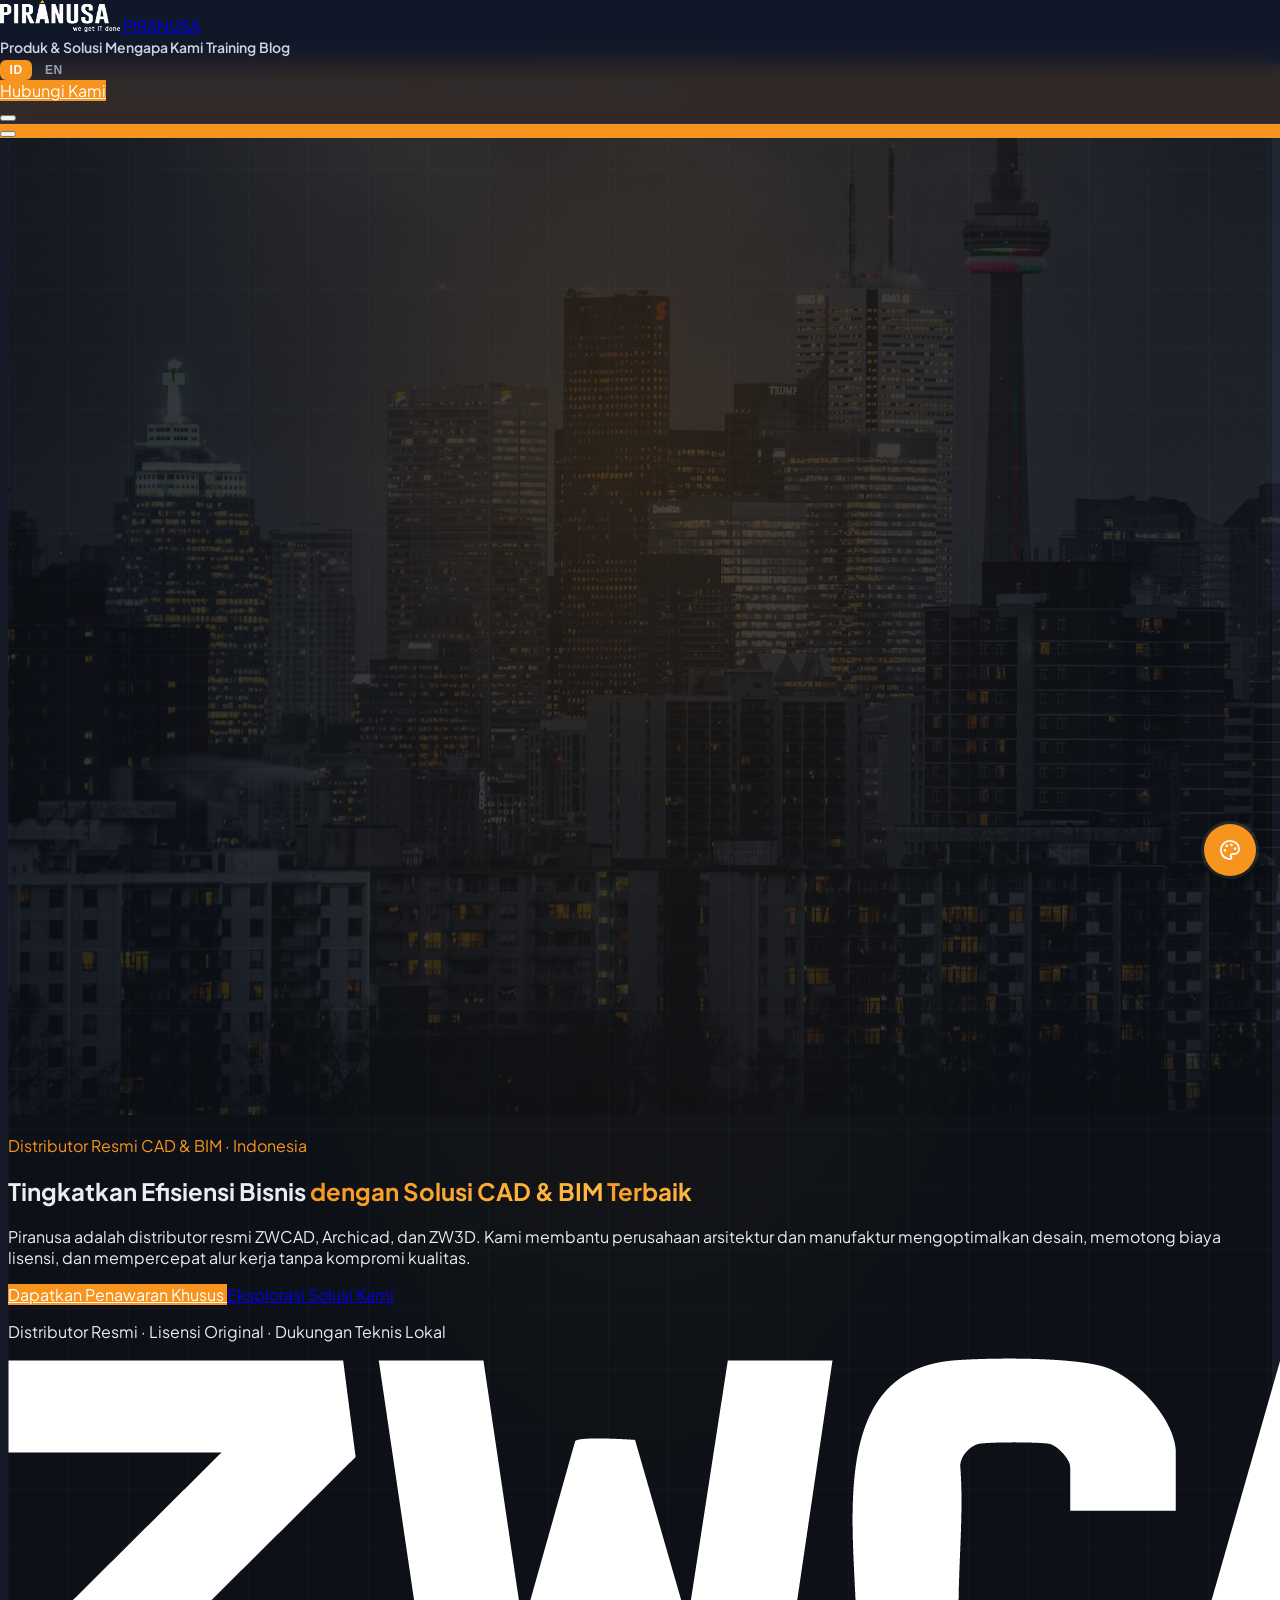
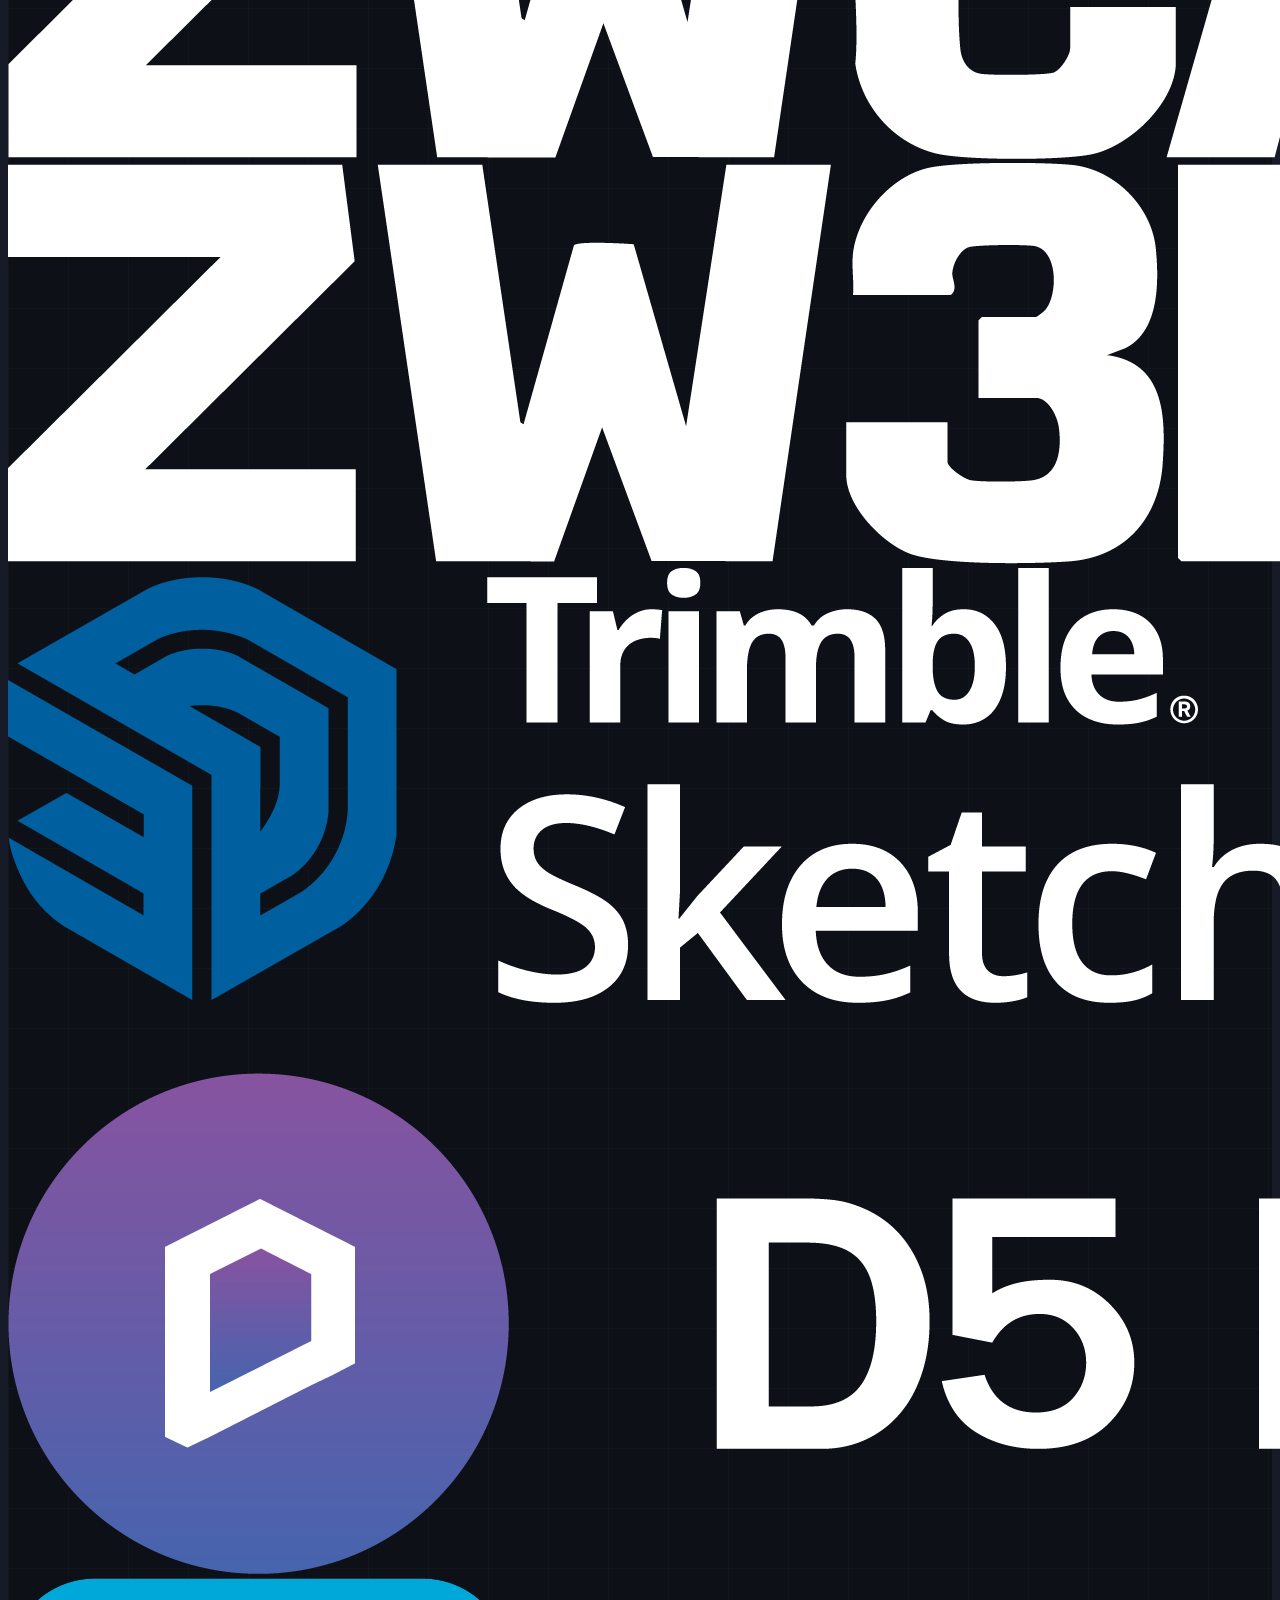
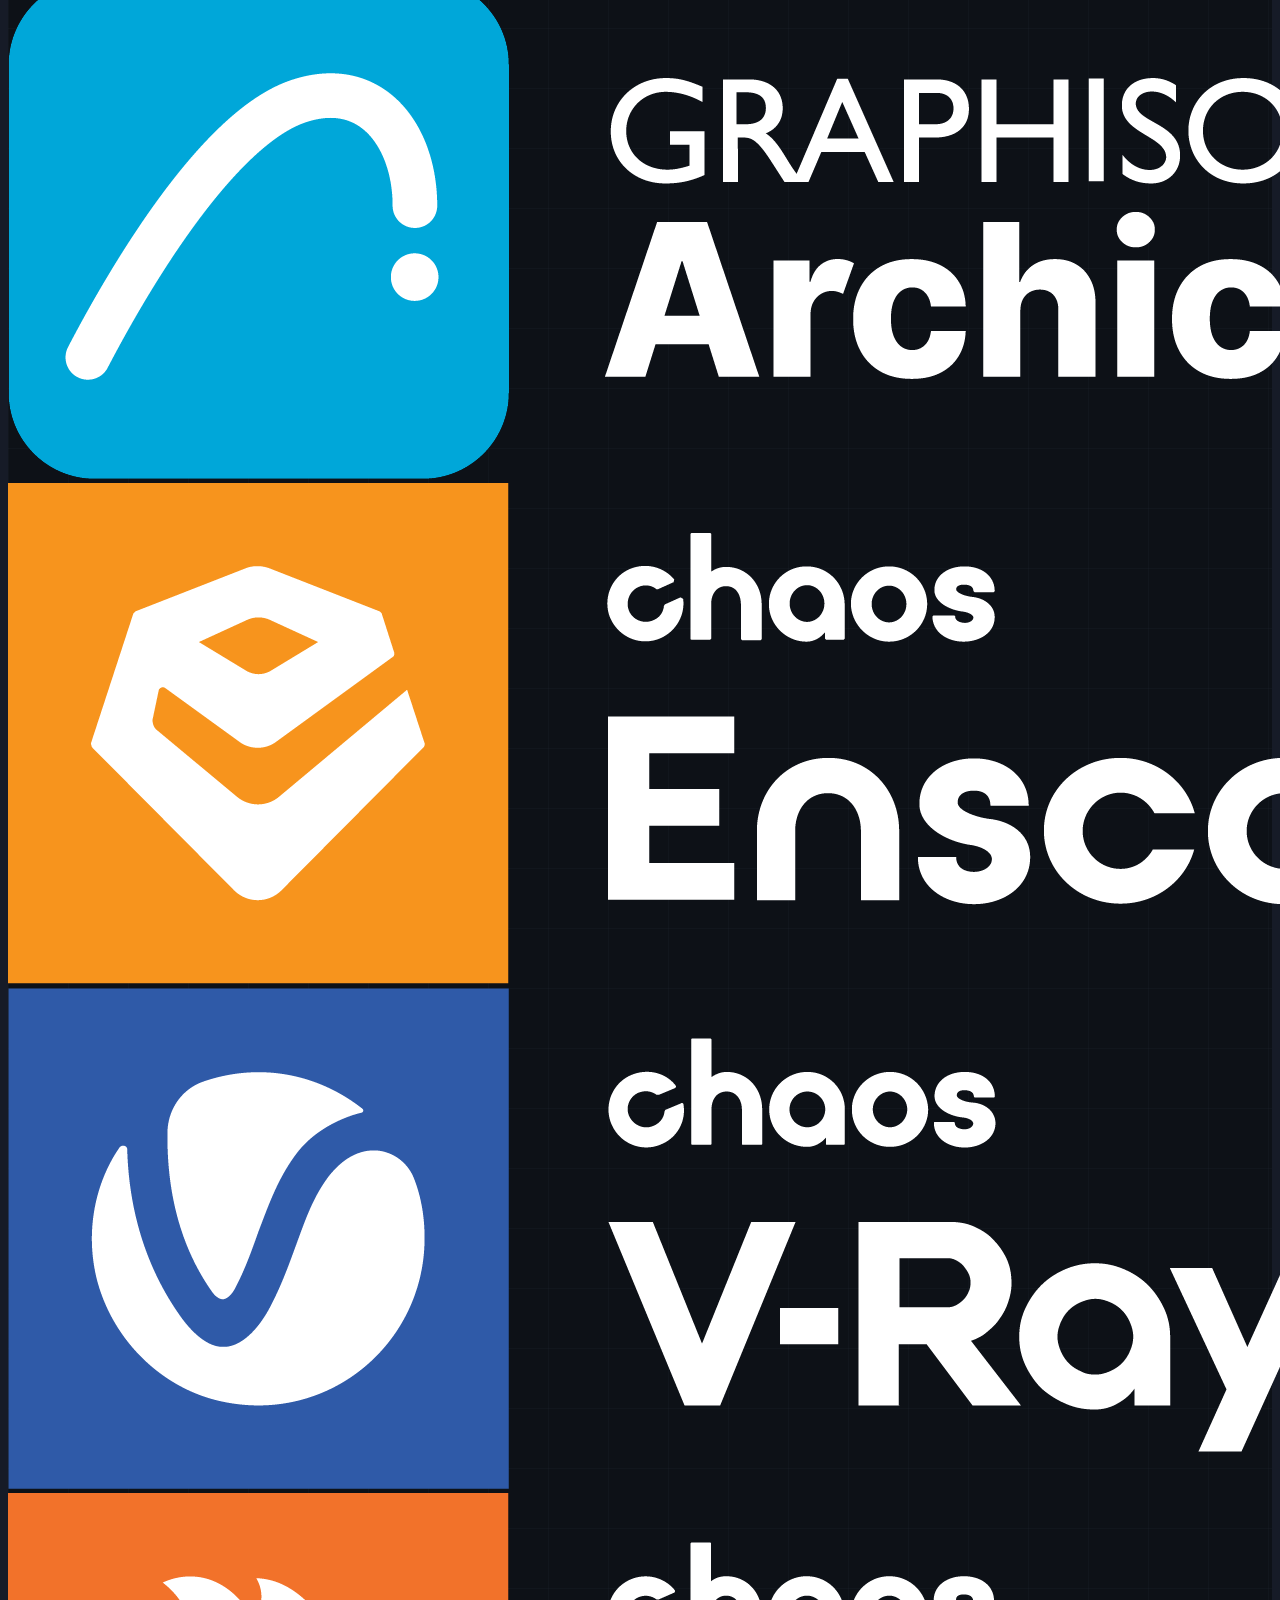
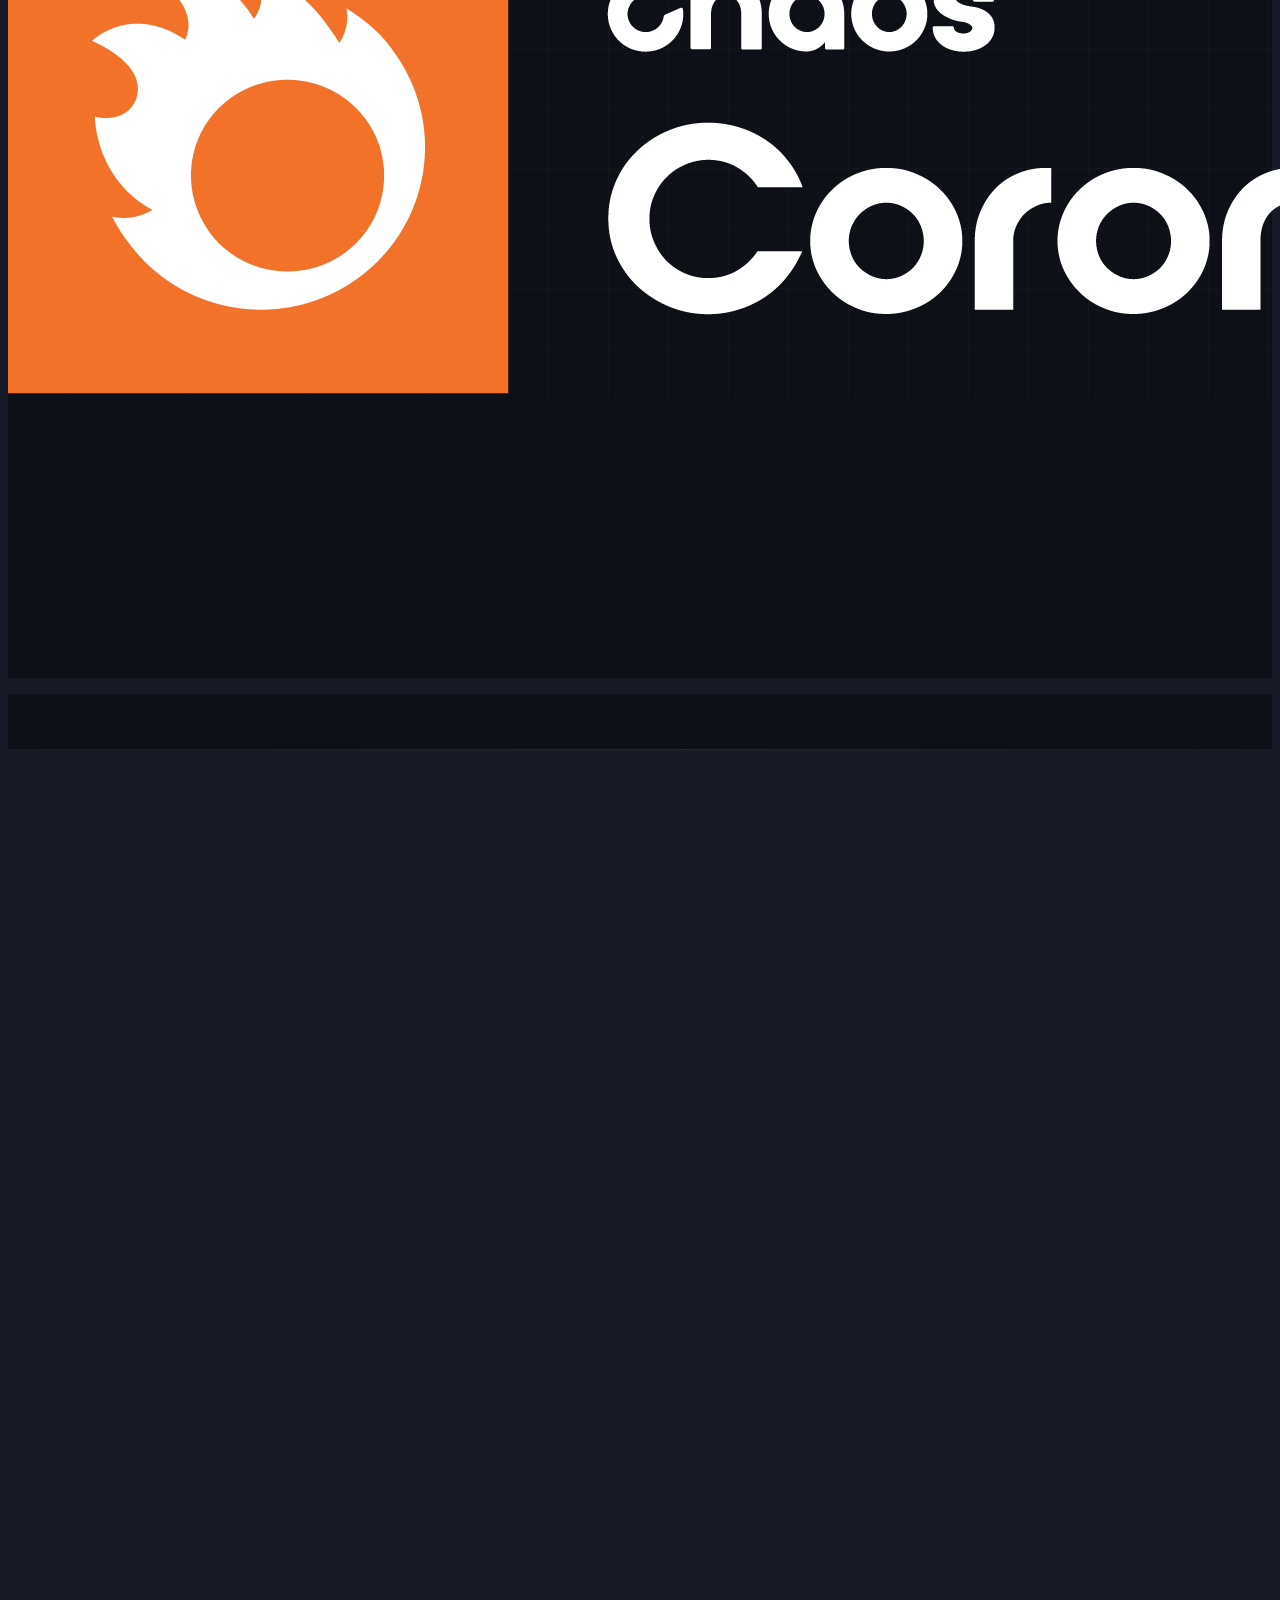
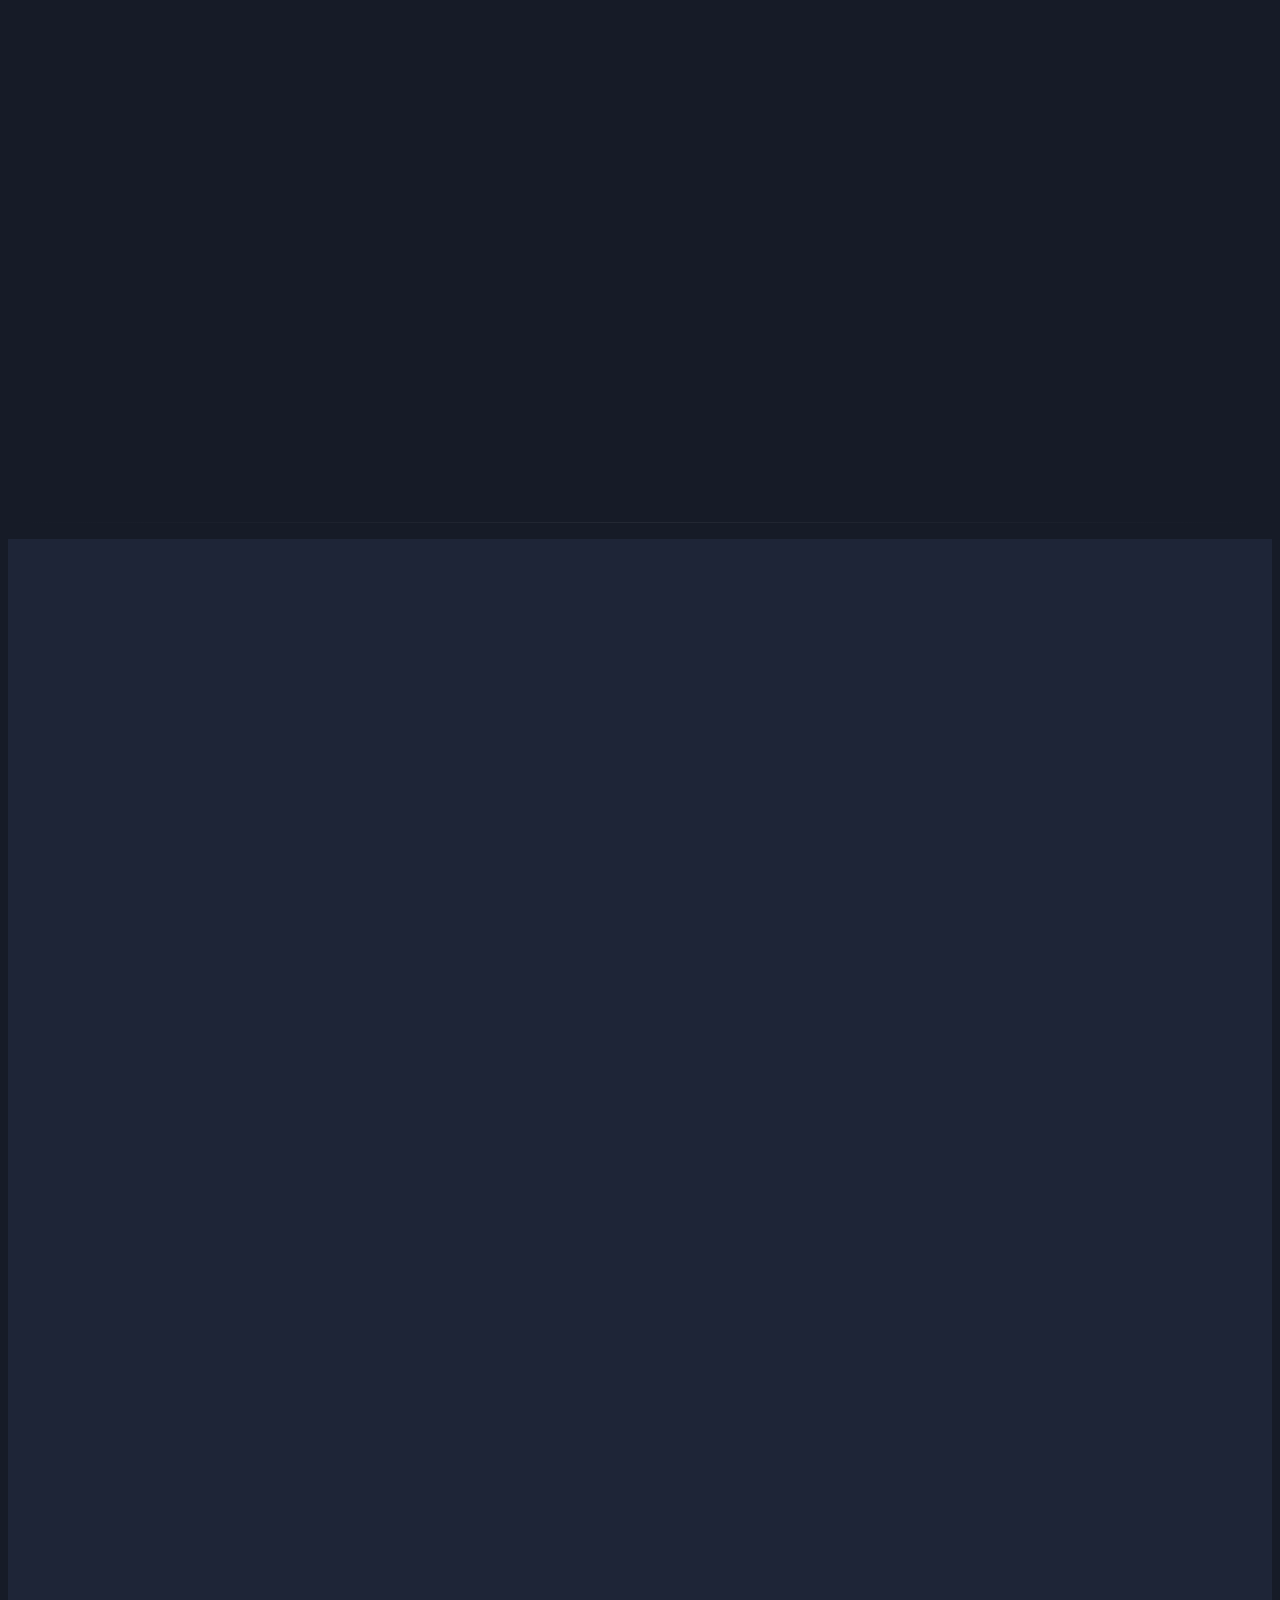
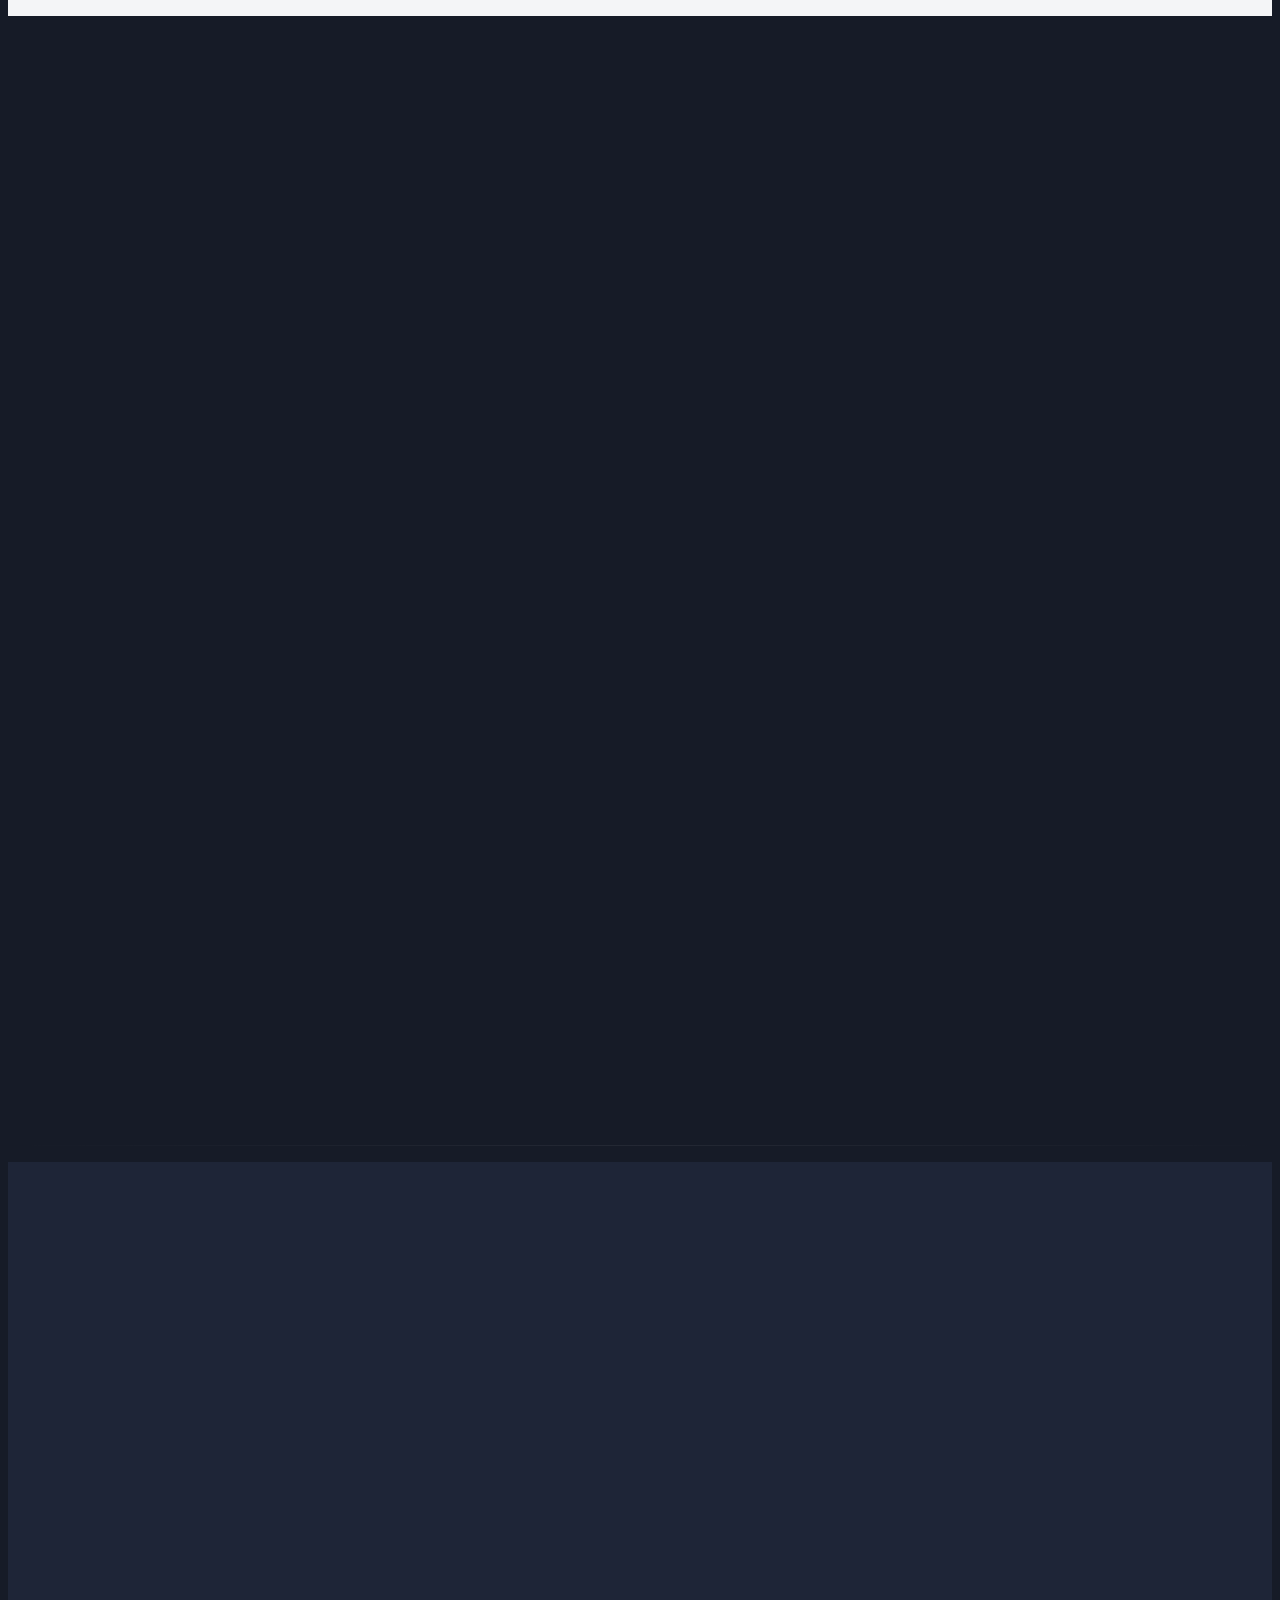
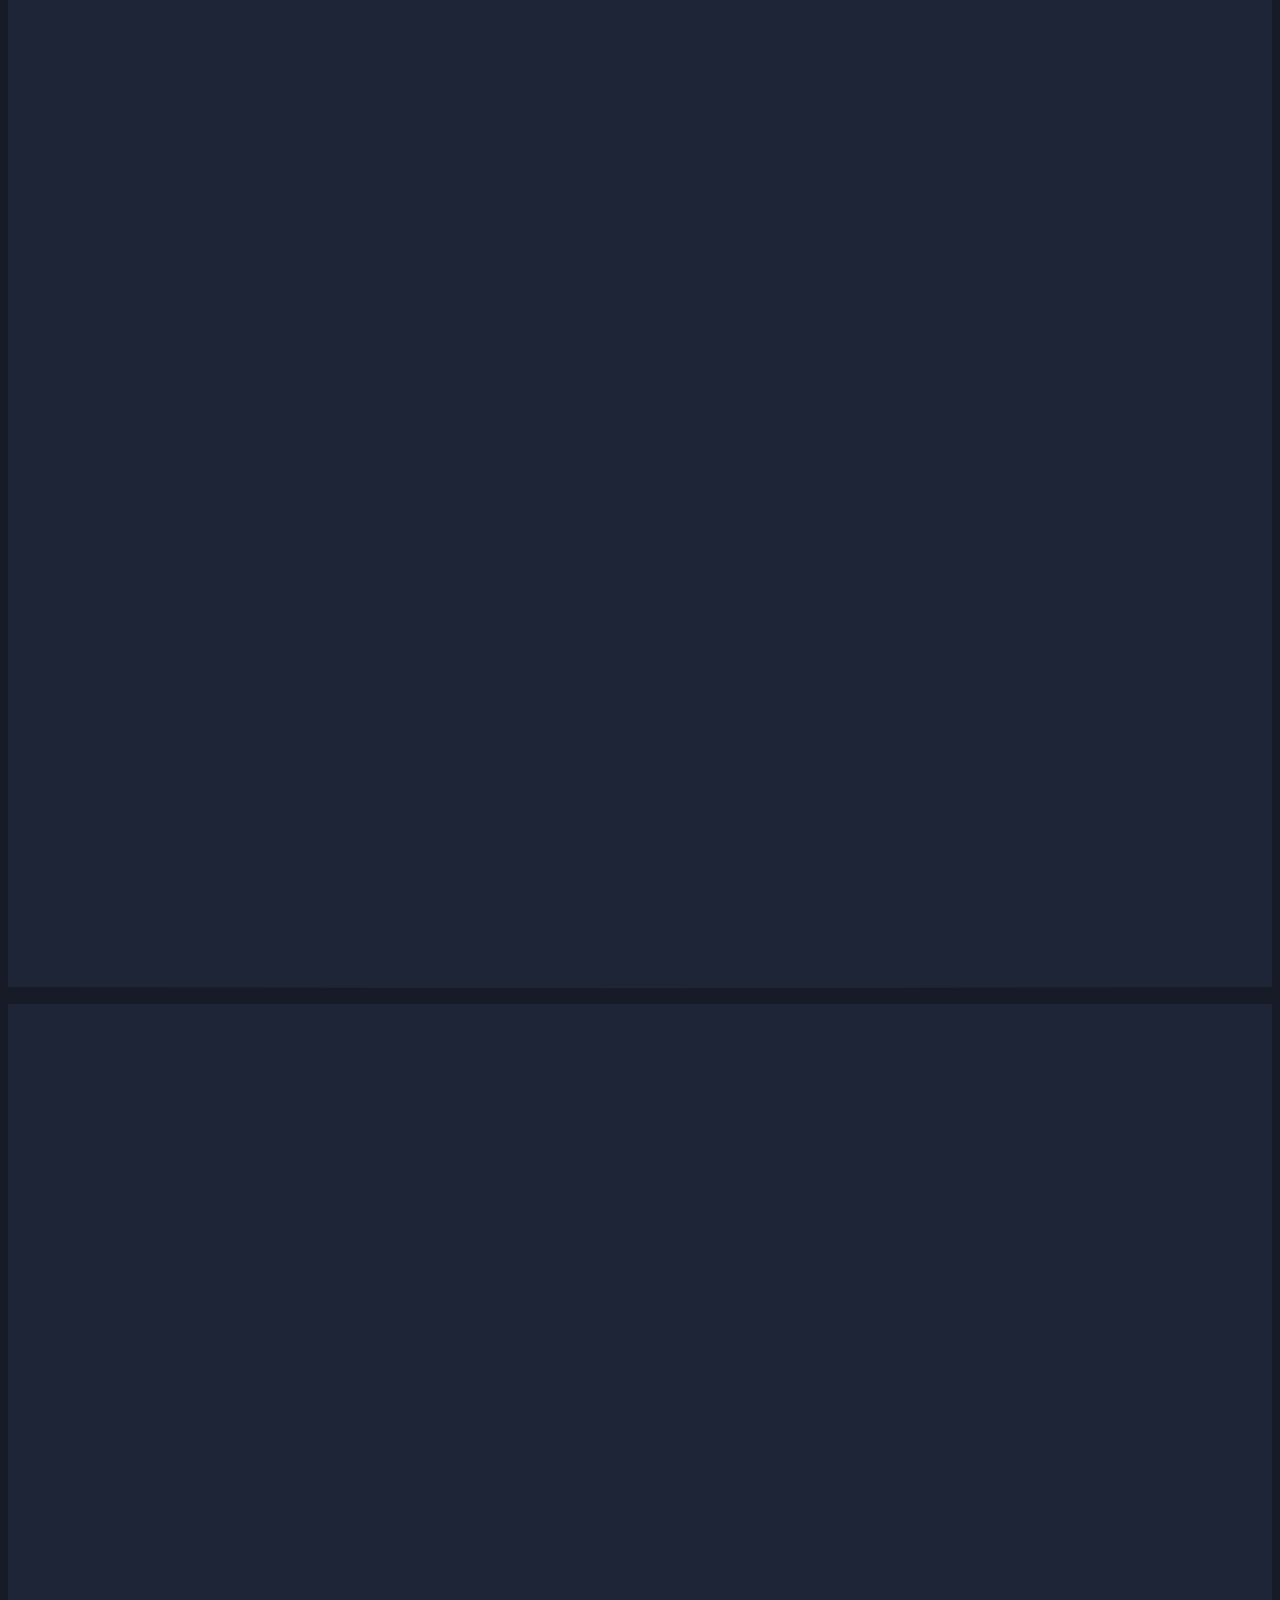
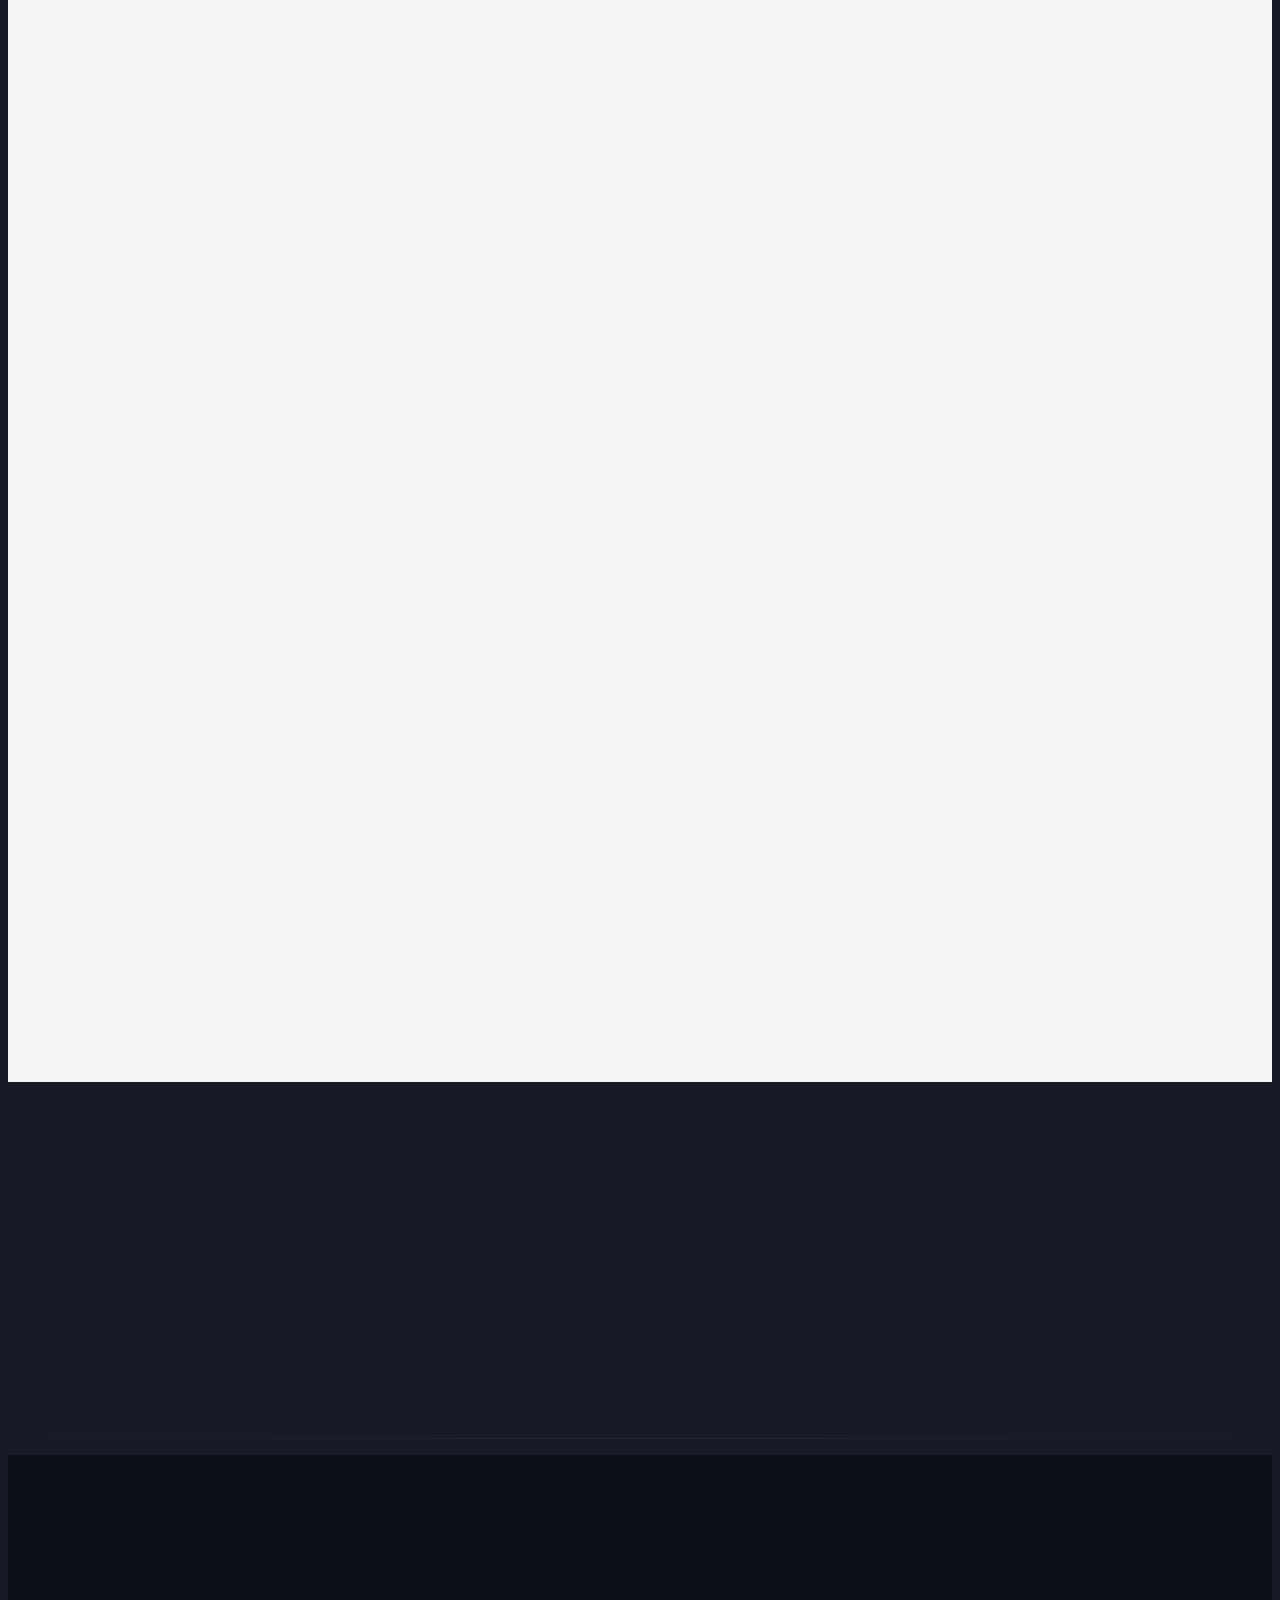
==== commit 51e1b50a: "Add files via upload" ====
--- a/index.html
+++ b/index.html
@@ -1,1682 +1,1738 @@
-<!DOCTYPE html>
-<html lang="id" data-theme="dark">
-<head>
-  <meta charset="UTF-8">
-  <meta name="viewport" content="width=device-width, initial-scale=1.0">
-
-  <!-- ═══ SEO: Primary Meta ═══ -->
-  <title>Distributor Resmi CAD & BIM – ZWCAD, Archicad, ZW3D | Piranusa</title>
-  <meta name="description"
-        content="Piranusa adalah distributor resmi software CAD & BIM di Indonesia: ZWCAD, Archicad, ZW3D, Chaos Group. Lisensi original, training bersertifikat, dukungan teknis lokal.">
-  <meta name="robots" content="index, follow, max-snippet:-1, max-image-preview:large">
-  <link rel="canonical" href="https://piranusa.com/">
-
-  <!-- ═══ SEO: Open Graph ═══ -->
-  <meta property="og:type"        content="website">
-  <meta property="og:url"         content="https://piranusa.com/">
-  <meta property="og:title"       content="Distributor Resmi CAD & BIM Indonesia | Piranusa">
-  <meta property="og:description" content="Distributor resmi ZWCAD, Archicad, ZW3D. Training bersertifikat & dukungan teknis lokal untuk industri AEC dan Manufaktur di Indonesia.">
-  <meta property="og:image"       content="https://piranusa.com/assets/images/og-piranusa.jpg">
-  <meta property="og:image:width" content="1200">
-  <meta property="og:image:height"content="630">
-  <meta property="og:locale"      content="id_ID">
-  <meta property="og:site_name"   content="Piranusa">
-
-  <!-- Twitter Card -->
-  <meta name="twitter:card"  content="summary_large_image">
-  <meta name="twitter:title" content="Distributor Resmi CAD & BIM Indonesia | Piranusa">
-  <meta name="twitter:image" content="https://piranusa.com/assets/images/og-piranusa.jpg">
-
-  <!-- Hreflang -->
-  <link rel="alternate" hreflang="id"       href="https://piranusa.com/">
-  <link rel="alternate" hreflang="en"       href="https://piranusa.com/en/">
-  <link rel="alternate" hreflang="x-default"href="https://piranusa.com/">
-
-  <!-- Favicon -->
-  <link rel="icon" type="image/svg+xml" href="assets/favicons/favicon.png">
-
-  <!-- ═══ Performance: Preconnects ═══ -->
-  <link rel="preconnect" href="https://fonts.googleapis.com">
-  <link rel="preconnect" href="https://fonts.gstatic.com" crossorigin>
-  <link rel="preconnect" href="https://cdn.tailwindcss.com">
-  <link rel="preconnect" href="https://cdn.jsdelivr.net">
-
-  <!-- ═══ Fonts ═══ -->
-  <link href="https://fonts.googleapis.com/css2?family=Plus+Jakarta+Sans:wght@400;500;600;700;800;900&display=swap"
-        rel="stylesheet">
-
-  <!-- ═══ Tailwind CSS ═══ -->
-  <script src="https://cdn.tailwindcss.com"></script>
-
-  <!-- ═══ DaisyUI ═══ -->
-  <link href="https://cdn.jsdelivr.net/npm/daisyui@4/dist/full.min.css" rel="stylesheet">
-
-  <!-- ═══ Tailwind Config ═══ -->
-  <script>
-    tailwind.config = {
-      theme: {
-        extend: {
-          fontFamily: { sans: ['Plus Jakarta Sans', 'system-ui', 'sans-serif'] },
-          colors: {
-            primary:   '#f7941d',
-            bgDark:    '#0f172a',
-            surface:   '#1e293b',
-            surface2:  '#162032',
-          }
-        }
-      },
-      plugins: [daisyui],
-      daisyui: {
-        themes: [{
-          dark: {
-            "primary":   "#f7941d",
-            "secondary": "#1e293b",
-            "accent":    "#f7941d",
-            "neutral":   "#0f172a",
-            "base-100":  "#0f172a",
-            "base-200":  "#1e293b",
-            "base-300":  "#334155",
-            "info":      "#38bdf8",
-            "success":   "#34d399",
-            "warning":   "#fbbf24",
-            "error":     "#f87272",
-          }
-        }]
-      }
-    }
-  </script>
-
-  <!-- ═══ Critical CSS ═══ -->
-  <style>
-    body{background-color:#0f172a;color:#f8fafc;font-family:'Plus Jakarta Sans',system-ui,sans-serif}
-    #main-nav{position:fixed;top:0;left:0;right:0;z-index:50}
-    .sr-only{position:absolute;width:1px;height:1px;padding:0;margin:-1px;overflow:hidden;clip:rect(0,0,0,0);white-space:nowrap;border-width:0}
-    .sr-only:focus-within:not(.sr-only){position:fixed;top:1rem;left:1rem;width:auto;height:auto;margin:0;overflow:visible;clip:auto;white-space:normal;z-index:9999;padding:.5rem 1rem;background:#fff;color:#000;border-radius:.5rem;text-decoration:none}
-  </style>
-
-  <!-- ═══ Custom CSS ═══ -->
-  <link rel="stylesheet" href="css/style.css">
-
-  <!-- ═══ Schema.org: Organization ═══ -->
-  <script type="application/ld+json">
-  {
-    "@context": "https://schema.org",
-    "@type": "Organization",
-    "name": "PT Piranti Nusantara Teknologi",
-    "alternateName": "Piranusa",
-    "url": "https://piranusa.com",
-    "logo": {
-      "@type": "ImageObject",
-      "url": "https://piranusa.com/assets/logos/Piranusa.png",
-      "width": 200, "height": 60
-    },
-    "description": "Piranusa adalah distributor resmi perangkat lunak desain arsitektur dan manufaktur di Indonesia, termasuk ZWCAD, Archicad, dan ZW3D.",
-    "foundingDate": "2012",
-    "address": {
-      "@type": "PostalAddress",
-      "streetAddress": "Cityloft Sudirman",
-      "addressLocality": "Jakarta Selatan",
-      "addressRegion": "DKI Jakarta",
-      "postalCode": "10220",
-      "addressCountry": "ID"
-    },
-    "contactPoint": {
-      "@type": "ContactPoint",
-      "telephone": "+62-811-1085-850",
-      "contactType": "customer service",
-      "areaServed": "ID",
-      "availableLanguage": ["Indonesian", "English"]
-    },
-    "sameAs": [
-      "https://www.instagram.com/piranusa",
-      "https://www.linkedin.com/company/piranusa"
-    ]
-  }
-  </script>
-
-  <!-- ═══ Schema.org: FAQPage ═══ -->
-  <script type="application/ld+json">
-  {
-    "@context": "https://schema.org",
-    "@type": "FAQPage",
-    "mainEntity": [
-      {
-        "@type": "Question",
-        "name": "Apakah Piranusa menyediakan dukungan teknis lokal di Indonesia setelah pembelian?",
-        "acceptedAnswer": {
-          "@type": "Answer",
-          "text": "Ya. Piranusa menyediakan tim dukungan teknis berbahasa Indonesia yang siap membantu via telepon, email, dan kunjungan on-site. Kami memiliki SLA respons cepat untuk klien korporat."
-        }
-      },
-      {
-        "@type": "Question",
-        "name": "Apa keuntungan lisensi perpetual ZWCAD dibandingkan software CAD berlangganan?",
-        "acceptedAnswer": {
-          "@type": "Answer",
-          "text": "Lisensi perpetual ZWCAD memberikan kepemilikan penuh dengan pembayaran sekali. Dalam jangka 3 tahun, efisiensi biaya lisensi perpetual vs berlangganan bisa mencapai 40-60% lebih hemat untuk tim berukuran sedang."
-        }
-      }
-    ]
-  }
-  </script>
-</head>
-
-<body class="antialiased">
-
-  <!-- ═══ Skip Link (Aksesibilitas) ═══
-  <a href="#main-content" class="sr-only">Langsung ke konten utama</a> -->
-
-  <!-- ═══════════════════════════════════════════════════════════════
-       1. NAVBAR
-  ════════════════════════════════════════════════════════════════ -->
-  <nav id="main-nav" class="navbar-base" aria-label="Menu utama">
-    <div class="max-w-7xl mx-auto px-4 sm:px-6 lg:px-8">
-      <div class="flex items-center justify-between h-16">
-
-        <!-- Logo -->
-        <a href="/" class="flex items-center gap-2.5 flex-shrink-0" aria-label="Piranusa — Halaman Utama">
-          <img src="assets/logos/Piranusa.png"
-               alt="Piranusa Logo"
-               class="h-8 w-auto"
-               width="120" height="32"
-               onerror="this.style.display='none'; this.nextElementSibling.style.display='block'">
-          <span class="text-2xl font-black tracking-widest text-white hidden">PIRANUSA</span>
-        </a>
-
-        <!-- Desktop Nav -->
-        <div class="hidden lg:flex items-center gap-7">
-          <a href="#kategori-produk" class="nav-link" data-i18n="nav.products">Produk & Solusi</a>
-          <a href="#tentang"         class="nav-link" data-i18n="nav.why">Mengapa Kami</a>
-          <a href="#layanan"         class="nav-link" data-i18n="nav.training">Training</a>
-          <a href="#blog"            class="nav-link" data-i18n="nav.blog">Blog</a>
-        </div>
-
-        <!-- Right: Language Toggle + CTA -->
-        <div class="hidden lg:flex items-center gap-3">
-          <!-- Language Toggle -->
-          <div class="flex items-center bg-slate-800 rounded-lg p-0.5 border border-slate-700"
-               role="group" aria-label="Pilih bahasa">
-            <button class="lang-toggle active" data-lang="id" aria-pressed="true">ID</button>
-            <button class="lang-toggle"        data-lang="en" aria-pressed="false">EN</button>
-          </div>
-          <!-- CTA -->
-          <a href="#kontak"
-             class="btn btn-primary btn-sm rounded-lg font-bold text-white border-none px-5"
-             data-i18n="nav.contact">
-            Hubungi Kami
-          </a>
-        </div>
-
-        <!-- Mobile Menu Button -->
-        <button id="mobile-menu-btn"
-                class="lg:hidden p-2 rounded-lg text-slate-300 hover:text-white hover:bg-slate-800 transition-colors"
-                aria-expanded="false"
-                aria-controls="mobile-menu"
-                aria-label="Buka menu navigasi">
-          <i data-lucide="menu" class="w-6 h-6"></i>
-        </button>
-      </div>
-    </div>
-
-    <!-- Mobile Menu -->
-    <div id="mobile-menu" role="navigation" aria-label="Menu mobile">
-      <div class="max-w-7xl mx-auto px-4 py-4 flex flex-col gap-3">
-        <!-- Language Toggle Mobile -->
-        <div class="flex items-center gap-2 pb-3 border-b border-slate-700">
-          <span class="text-xs text-slate-400 font-semibold">Bahasa / Language:</span>
-          <div class="flex items-center bg-slate-800 rounded-lg p-0.5 border border-slate-700"
-               role="group" aria-label="Pilih bahasa">
-            <button class="lang-toggle active" data-lang="id" aria-pressed="true">ID</button>
-            <button class="lang-toggle"        data-lang="en" aria-pressed="false">EN</button>
-          </div>
-        </div>
-        <a href="#kategori-produk" class="py-2 text-slate-300 font-semibold hover:text-primary transition-colors" data-i18n="nav.products">Produk & Solusi</a>
-        <a href="#tentang"         class="py-2 text-slate-300 font-semibold hover:text-primary transition-colors" data-i18n="nav.why">Mengapa Kami</a>
-        <a href="#layanan"         class="py-2 text-slate-300 font-semibold hover:text-primary transition-colors" data-i18n="nav.training">Training</a>
-        <a href="#blog"            class="py-2 text-slate-300 font-semibold hover:text-primary transition-colors" data-i18n="nav.blog">Blog</a>
-        <a href="#kontak" class="btn btn-primary w-full rounded-lg font-bold text-white mt-2" data-i18n="nav.contact">Hubungi Kami</a>
-      </div>
-    </div>
-  </nav>
-
-  <!-- ═══ ANNOUNCEMENT BAR — fixed below navbar ═══ -->
-  <div id="promo-bar"
-       class="bg-primary text-white text-xs font-bold py-2.5 px-4 relative">
-    <p class="text-center pr-8" data-i18n="promo.text">
-      Webinar Gratis: Optimalisasi ZWCAD untuk Manufaktur — Jumat, 28 April 2026 · 14:00 WIB
-    </p>
-    <button id="promo-close"
-            class="absolute right-3 top-1/2 -translate-y-1/2 opacity-80 hover:opacity-100 transition-opacity"
-            aria-label="Tutup pengumuman">
-      <i data-lucide="x" class="w-4 h-4"></i>
-    </button>
-  </div>
-
-  <main id="main-content">
-
-    <!-- ═══════════════════════════════════════════════════════════════
-         2. HERO SECTION
-    ════════════════════════════════════════════════════════════════ -->
-    <!-- ═══ SECTION: HERO ═══ -->
-    <section id="beranda"
-             class="hero-bg relative flex items-center justify-center py-28 px-4 overflow-hidden"
-             style="min-height: calc(100vh - 104px)"
-             aria-labelledby="hero-heading">
-
-      <!-- Hero photo overlay for texture -->
-      <img src="assets/images/hero-bg.jpg" alt=""
-           class="absolute inset-0 w-full h-full object-cover pointer-events-none"
-           style="opacity:0.15;mix-blend-mode:normal"
-           aria-hidden="true" loading="eager">
-
-      <div class="hero-glow-orb"></div>
-
-      <!-- Decorative floating shapes — blurred & animated -->
-      <div class="absolute -top-10 -left-10 w-80 h-80 rounded-full bg-primary anim-float-slow pointer-events-none"
-           style="filter:blur(100px);opacity:0.2;animation-delay:-2s"></div>
-      <div class="absolute top-16 right-16 w-56 h-56 rounded-full bg-amber-500 anim-float pointer-events-none"
-           style="filter:blur(80px);opacity:0.06;animation-delay:-4s;animation-duration:9s"></div>
-      <div class="absolute bottom-32 left-1/4 w-40 h-40 rounded-full bg-blue-600 anim-float-x pointer-events-none"
-           style="filter:blur(70px);opacity:0.05;animation-delay:-1s"></div>
-      <div class="absolute -bottom-8 right-1/3 w-64 h-64 rounded-full bg-primary anim-float-slow pointer-events-none"
-           style="filter:blur(90px);opacity:0.07;animation-delay:-6s;animation-duration:11s"></div>
-
-      <!-- Content -->
-      <div class="relative z-10 text-center max-w-4xl mx-auto">
-
-        <!-- Eyebrow -->
-        <p class="inline-flex items-center gap-2 bg-primary/10 border border-primary/25 text-primary font-bold tracking-widest uppercase text-xs px-4 py-2 rounded-full mb-8"
-           data-i18n="hero.eyebrow">
-          Distributor Resmi CAD & BIM · Indonesia
-        </p>
-
-        <!-- H1 -->
-        <h1 id="hero-heading" class="text-4xl sm:text-5xl md:text-6xl lg:text-7xl font-black leading-[1.1] mb-6 tracking-tight">
-          <span class="block text-white" data-i18n="hero.h1a">Tingkatkan Efisiensi Bisnis</span>
-          <span class="block"><span class="text-gradient">dengan Solusi CAD &amp; BIM </span><span id="hero-rotating-word" class="text-gradient">Terbaik</span></span>
-        </h1>
-
-        <!-- Sub-headline (AI Answer Block) -->
-        <p class="definition-lead text-base md:text-lg text-slate-300 mb-10 max-w-2xl mx-auto leading-relaxed"
-           itemprop="description"
-           data-i18n="hero.sub">
-          Piranusa adalah distributor resmi ZWCAD, Archicad, dan ZW3D. Kami membantu perusahaan arsitektur dan manufaktur mengoptimalkan desain, memotong biaya lisensi, dan mempercepat alur kerja tanpa kompromi kualitas.
-        </p>
-
-        <!-- CTA Cluster -->
-        <div class="flex flex-col sm:flex-row gap-4 justify-center mb-10"
-             role="group" aria-label="Tindakan utama">
-          <a href="#kontak"
-             class="btn btn-primary btn-lg rounded-xl font-bold text-white border-none px-8 btn-pulse"
-             aria-label="Dapatkan penawaran khusus dari Piranusa"
-             data-i18n="hero.cta1">
-            Dapatkan Penawaran Khusus
-          </a>
-          <a href="#kategori-produk"
-             class="btn btn-outline btn-lg rounded-xl border-slate-600 text-slate-300 hover:bg-slate-800 hover:border-slate-400 hover:text-white px-8"
-             data-i18n="hero.cta2">
-            Eksplorasi Solusi Kami
-          </a>
-        </div>
-
-        <!-- Micro Trust Signal -->
-        <p class="text-xs text-slate-400 tracking-wide" data-i18n="hero.trust">
-          Distributor Resmi  ·  Lisensi Original  ·  Dukungan Teknis Lokal
-        </p>
-
-        <!-- Product Logo Strip — 2 rows -->
-        <div class="mt-12 opacity-70">
-          <div class="flex flex-wrap justify-center items-center gap-5 mb-10">
-            <img src="assets/logos/Product/ZWCAD.png"    alt="ZWCAD"    class="h-5 w-auto object-contain">
-            <span class="w-px h-4 bg-slate-0"></span>
-            <img src="assets/logos/Product/ZW3D.png"     alt="ZW3D"     class="h-5 w-auto object-contain">
-            <span class="w-px h-4 bg-slate-0"></span>
-            <img src="assets/logos/Product/Sketchup.png" alt="SketchUp" class="h-7 w-auto object-contain">
-            <span class="w-px h-4 bg-slate-0"></span>
-            <img src="assets/logos/Product/D5.png"       alt="D5 Render" class="h-7 w-auto object-contain">
-          </div>
-          <div class="flex flex-wrap justify-center items-center gap-5">
-            <img src="assets/logos/Product/Archicad.png" alt="Archicad" class="h-7 w-auto object-contain">
-            <span class="w-px h-4 bg-slate-0"></span>
-            <img src="assets/logos/Product/Enscape.png"  alt="Enscape"  class="h-7 w-auto object-contain">
-            <span class="w-px h-4 bg-slate-0"></span>
-            <img src="assets/logos/Product/VRAY.png"     alt="V-Ray"    class="h-7 w-auto object-contain">
-            <span class="w-px h-4 bg-slate-0"></span>
-            <img src="assets/logos/Product/Corona.png"   alt="Corona"   class="h-7 w-auto object-contain">
-          </div>
-        </div>
-      </div>
-
-      <!-- Bottom fade -->
-      <div class="absolute bottom-0 left-0 right-0 h-32 bg-gradient-to-t from-bgDark to-transparent pointer-events-none"></div>
-    </section>
-    <!-- ═══ /SECTION: HERO ═══ -->
-
-    <!-- ═══════════════════════════════════════════════════════════════
-         3. STATS BAR
-    ════════════════════════════════════════════════════════════════ -->
-    <!-- ═══ SECTION: STATS ═══ -->
-    <section class="py-16 px-4 bg-deep border-b border-white/5" aria-label="Statistik perusahaan">
-      <div class="max-w-5xl mx-auto">
-        <div class="grid grid-cols-2 md:grid-cols-4 gap-6 text-center" data-animate-stagger>
-
-          <div class="p-4">
-            <div class="text-4xl md:text-5xl font-black stat-number mb-1">
-              <span data-counter="500" data-counter-suffix="+">500+</span>
-            </div>
-            <p class="text-slate-400 text-sm font-semibold" data-i18n="stat.clients.label">Klien Aktif</p>
-          </div>
-
-          <div class="p-4">
-            <div class="text-4xl md:text-5xl font-black stat-number mb-1">
-              <span data-counter="12" data-counter-suffix="+">12+</span>
-            </div>
-            <p class="text-slate-400 text-sm font-semibold" data-i18n="stat.years.label">Tahun Berpengalaman</p>
-          </div>
-
-          <div class="p-4">
-            <div class="text-4xl md:text-5xl font-black stat-number mb-1">
-              <span data-counter="300" data-counter-suffix="+">300+</span>
-            </div>
-            <p class="text-slate-400 text-sm font-semibold" data-i18n="stat.training.label">Sesi Training</p>
-          </div>
-
-          <div class="p-4">
-            <div class="text-4xl md:text-5xl font-black stat-number mb-1">
-              <span data-counter="10000" data-counter-suffix="+">10.000+</span>
-            </div>
-            <p class="text-slate-400 text-sm font-semibold" data-i18n="stat.licenses.label">Lisensi Terdeploy</p>
-          </div>
-
-        </div>
-      </div>
-    </section>
-    <!-- ═══ /SECTION: STATS ═══ -->
-
-    <!-- ═══════════════════════════════════════════════════════════════
-         4. CLIENT LOGOS — Social Proof Marquee
-    ════════════════════════════════════════════════════════════════ -->
-    <!-- ═══ SECTION: KLIEN ═══ -->
-    <section id="klien" class="py-14 px-4 bg-deep" aria-label="Klien dan mitra">
-      <div class="max-w-7xl mx-auto" data-animate>
-        <p class="text-center text-slate-500 text-xs font-bold tracking-widest uppercase mb-8"
-           data-i18n="clients.title">
-          Dipercaya oleh Ratusan Pemimpin Industri di Indonesia
-        </p>
-
-        <!-- Marquee -->
-        <div class="marquee-outer" role="list" aria-label="Daftar klien">
-          <div class="marquee-track">
-            <!-- Track 1 (duplicate untuk seamless loop) -->
-            <div class="marquee-item" role="listitem"><span class="marquee-dot"></span>PT Wijaya Karya</div>
-            <div class="marquee-item" role="listitem"><span class="marquee-dot"></span>Tokopedia</div>
-            <div class="marquee-item" role="listitem"><span class="marquee-dot"></span>PT Adhi Karya</div>
-            <div class="marquee-item" role="listitem"><span class="marquee-dot"></span>PT Hutama Karya</div>
-            <div class="marquee-item" role="listitem"><span class="marquee-dot"></span>Studio NAD</div>
-            <div class="marquee-item" role="listitem"><span class="marquee-dot"></span>PT PP Persero</div>
-            <div class="marquee-item" role="listitem"><span class="marquee-dot"></span>PT Astra International</div>
-            <div class="marquee-item" role="listitem"><span class="marquee-dot"></span>Citarum Harum</div>
-            <div class="marquee-item" role="listitem"><span class="marquee-dot"></span>PT Waskita Karya</div>
-            <div class="marquee-item" role="listitem"><span class="marquee-dot"></span>BCA Group</div>
-            <!-- Track 2 (duplicate) -->
-            <div class="marquee-item" aria-hidden="true"><span class="marquee-dot"></span>PT Wijaya Karya</div>
-            <div class="marquee-item" aria-hidden="true"><span class="marquee-dot"></span>Tokopedia</div>
-            <div class="marquee-item" aria-hidden="true"><span class="marquee-dot"></span>PT Adhi Karya</div>
-            <div class="marquee-item" aria-hidden="true"><span class="marquee-dot"></span>PT Hutama Karya</div>
-            <div class="marquee-item" aria-hidden="true"><span class="marquee-dot"></span>Studio NAD</div>
-            <div class="marquee-item" aria-hidden="true"><span class="marquee-dot"></span>PT PP Persero</div>
-            <div class="marquee-item" aria-hidden="true"><span class="marquee-dot"></span>PT Astra International</div>
-            <div class="marquee-item" aria-hidden="true"><span class="marquee-dot"></span>Citarum Harum</div>
-            <div class="marquee-item" aria-hidden="true"><span class="marquee-dot"></span>PT Waskita Karya</div>
-            <div class="marquee-item" aria-hidden="true"><span class="marquee-dot"></span>BCA Group</div>
-          </div>
-        </div>
-      </div>
-    </section>
-    <!-- ═══ /SECTION: KLIEN ═══ -->
-
-    <div class="section-divider"></div>
-
-    <!-- ═══════════════════════════════════════════════════════════════
-         5. KATEGORI PRODUK — AEC & MFG Hub
-    ════════════════════════════════════════════════════════════════ -->
-    <!-- ═══ SECTION: KATEGORI PRODUK ═══ -->
-    <section id="kategori-produk" class="py-24 lg:py-32 px-4 lg:px-8 bg-base"
-             aria-labelledby="produk-heading">
-      <div class="max-w-7xl mx-auto">
-
-        <!-- Header -->
-        <div class="text-center mb-16" data-animate>
-          <p class="text-primary font-bold tracking-widest uppercase text-xs mb-4"
-             data-i18n="products.eyebrow">Solusi Berdasarkan Industri</p>
-          <h2 id="produk-heading" class="text-3xl md:text-5xl font-black mb-5 tracking-tight"
-              data-i18n="products.h2">
-            Pilih Solusi Perangkat Lunak Sesuai Industri Anda
-          </h2>
-          <p class="text-slate-400 max-w-2xl mx-auto text-base md:text-lg leading-relaxed"
-             data-i18n="products.sub">
-            Dua pilar solusi teknologi yang dirancang khusus untuk tantangan unik industri AEC dan Manufaktur di Indonesia.
-          </p>
-        </div>
-
-        <!-- Cards Grid -->
-        <div class="grid md:grid-cols-2 gap-8" data-animate-stagger>
-
-          <!-- ── AEC Card ── -->
-          <div class="industry-card rounded-2xl border border-slate-700/60 p-8 flex flex-col"
-               role="article">
-
-            <!-- Photo: Architecture & Construction -->
-            <div class="industry-illustration rounded-xl mb-6 relative overflow-hidden">
-              <img src="assets/images/aec-card.jpg"
-                   alt="Proyek arsitektur modern — solusi BIM dan CAD untuk konstruksi"
-                   class="w-full h-full object-cover"
-                   loading="lazy">
-              <div class="absolute inset-0 bg-gradient-to-t from-slate-950/60 to-transparent"></div>
-              <!-- Badge -->
-              <span class="absolute top-3 right-3 bg-primary text-white text-xs font-black px-3 py-1 rounded-full"
-                    data-i18n="aec.badge">AEC</span>
-            </div>
-
-            <h3 class="text-2xl font-black mb-3" data-i18n="aec.title">Arsitektur & Konstruksi</h3>
-            <p class="text-slate-400 mb-6 leading-relaxed flex-grow" data-i18n="aec.desc">
-              Rangkaian lengkap software BIM dan CAD untuk merancang, memvisualisasikan, dan membangun masa depan yang presisi.
-            </p>
-
-            <!-- Product Logos: Hero -->
-            <div class="mb-3">
-              <p class="text-xs text-slate-500 font-bold uppercase tracking-widest mb-2"
-                 data-i18n="aec.hero">Produk Unggulan</p>
-              <div class="flex flex-wrap gap-2">
-                <span class="product-logo-pill">
-                  <img src="assets/logos/Product/ZWCAD.png" alt="" class="h-4 w-auto object-contain">
-                </span>
-                <span class="product-logo-pill">
-                  <img src="assets/logos/Product/Archicad.png" alt="" class="h-5 w-auto object-contain">
-                </span>
-                <span class="product-logo-pill">
-                  <img src="assets/logos/Product/Sketchup.png" alt="" class="h-5 w-auto object-contain">
-                </span>
-              </div>
-            </div>
-
-            <!-- Product Logos: Additional -->
-            <div class="mb-8">
-              <p class="text-xs text-slate-500 font-bold uppercase tracking-widest mb-2"
-                 data-i18n="aec.add">Solusi Tambahan</p>
-              <div class="flex flex-wrap gap-2">
-                <span class="product-logo-pill">
-                  <img src="assets/logos/Product/Corona.png" alt="" class="h-4 w-auto object-contain">
-                </span>
-                <span class="product-logo-pill">
-                  <img src="assets/logos/Product/Enscape.png" alt="" class="h-4 w-auto object-contain">
-                </span>
-                <span class="product-logo-pill">
-                  <img src="assets/logos/Product/Vray.png" alt="" class="h-4 w-auto object-contain">
-                </span>
-                <span class="product-logo-pill">
-                  <img src="assets/logos/Product/Eptar.png" alt="" class="h-4 w-auto object-contain">
-                </span>
-              </div>
-            </div>
-
-            <a href="pages/aec.html"
-               class="btn btn-primary rounded-xl w-full text-white font-bold border-none"
-               data-i18n="aec.cta">
-              Lihat Solusi AEC
-            </a>
-          </div>
-
-          <!-- ── MFG Card ── -->
-          <div class="industry-card rounded-2xl border border-slate-700/60 p-8 flex flex-col"
-               role="article">
-
-            <!-- Photo: Manufacturing & Product Design -->
-            <div class="industry-illustration rounded-xl mb-6 relative overflow-hidden">
-              <img src="assets/images/mfg-card.jpg"
-                   alt="Mesin CNC presisi tinggi — solusi CAD/CAM manufaktur dan desain produk"
-                   class="w-full h-full object-cover"
-                   loading="lazy">
-              <div class="absolute inset-0 bg-gradient-to-t from-slate-950/60 to-transparent"></div>
-              <!-- Badge -->
-              <span class="absolute top-3 right-3 bg-slate-700 text-primary text-xs font-black px-3 py-1 rounded-full border border-primary/30"
-                    data-i18n="mfg.badge">MFG</span>
-            </div>
-
-            <h3 class="text-2xl font-black mb-3" data-i18n="mfg.title">Manufaktur & Desain Produk</h3>
-            <p class="text-slate-400 mb-6 leading-relaxed flex-grow" data-i18n="mfg.desc">
-              Solusi CAD/CAM terintegrasi untuk mempercepat siklus pengembangan produk dari konsep visual hingga produksi massal.
-            </p>
-
-            <!-- Product Logos: Hero -->
-            <div class="mb-3">
-              <p class="text-xs text-slate-500 font-bold uppercase tracking-widest mb-2"
-                 data-i18n="mfg.hero">Produk Unggulan</p>
-              <div class="flex flex-wrap gap-2">
-                <span class="product-logo-pill">
-                  <img src="assets/logos/Product/ZW3D.png" alt="" class="h-4 w-auto object-contain">
-                </span>
-                <span class="product-logo-pill">
-                  <img src="assets/logos/Product/ZWCAD.png" alt="" class="h-4 w-auto object-contain">
-                </span>
-              </div>
-            </div>
-
-            <!-- Product Logos: Additional -->
-            <div class="mb-8">
-              <p class="text-xs text-slate-500 font-bold uppercase tracking-widest mb-2"
-                 data-i18n="mfg.add">Solusi Tambahan</p>
-              <div class="flex flex-wrap gap-2">
-                <span class="product-logo-pill">
-                  <img src="assets/logos/Product/Sketchup.png" alt="" class="h-15 w-auto object-contain">
-                </span>
-                <span class="product-logo-pill">
-                  <img src="assets/logos/Product/D5.png" alt="" class="h-4 w-auto object-contain">
-                </span>
-              </div>
-            </div>
-
-            <a href="pages/mfg.html"
-               class="btn btn-outline border-primary text-primary hover:bg-primary hover:text-white rounded-xl w-full font-bold transition-all"
-               data-i18n="mfg.cta">
-              Lihat Solusi Manufaktur
-            </a>
-          </div>
-        </div>
-      </div>
-    </section>
-    <!-- ═══ /SECTION: KATEGORI PRODUK ═══ -->
-
-    <div class="section-divider"></div>
-
-    <!-- ═══════════════════════════════════════════════════════════════
-         6. TENTANG KAMI — Why Us + Principal Logos
-    ════════════════════════════════════════════════════════════════ -->
-    <!-- ═══ SECTION: TENTANG ═══ -->
-    <section id="tentang" class="py-24 lg:py-32 px-4 lg:px-8 bg-elevated"
-             aria-labelledby="tentang-heading">
-      <div class="max-w-7xl mx-auto">
-        <div class="grid lg:grid-cols-2 gap-16 items-start">
-
-          <!-- Left: Content -->
-          <div data-animate>
-            <p class="text-primary font-bold tracking-widest uppercase text-xs mb-4"
-               data-i18n="about.eyebrow">Mengapa Piranusa?</p>
-            <h2 id="tentang-heading"
-                class="text-3xl md:text-4xl font-black mb-6 leading-tight"
-                data-i18n="about.h2">
-              Lebih dari Sekadar Distributor, Kami Mitra Inovasi Anda
-            </h2>
-
-            <!-- AI Answer Block -->
-            <div class="ai-answer-block p-5 rounded-xl bg-bgDark border-l-4 border-primary mb-6"
-                 itemscope itemtype="https://schema.org/DefinedTerm">
-              <p class="definition-lead text-slate-200 leading-relaxed text-sm"
-                 itemprop="description"
-                 data-i18n="about.ai">
-                <strong class="text-white">PT Piranti Nusantara Teknologi (Piranusa)</strong> adalah
-                distributor resmi perangkat lunak desain arsitektur dan manufaktur terkemuka di Indonesia
-                yang berfokus pada efisiensi biaya lisensi dan layanan dukungan purna jual secara lokal.
-              </p>
-            </div>
-
-            <p class="text-slate-400 mb-8 leading-relaxed" data-i18n="about.p2">
-              Sejak 2012, kami telah mendampingi ratusan perusahaan untuk mengoptimalkan alur kerja desain
-              mereka dengan solusi end-to-end: dari konsultasi, instalasi, implementasi, hingga training
-              dan sertifikasi tim.
-            </p>
-
-            <!-- Checklist -->
-            <ul class="space-y-3 mb-8">
-              <li class="flex items-center gap-3">
-                <span class="w-5 h-5 flex-shrink-0 rounded-full bg-primary/15 flex items-center justify-center">
-                  <i data-lucide="check" class="w-3 h-3 text-primary"></i>
-                </span>
-                <span class="text-slate-300 text-sm" data-i18n="about.c1">Dukungan Teknis Lokal Berbahasa Indonesia</span>
-              </li>
-              <li class="flex items-center gap-3">
-                <span class="w-5 h-5 flex-shrink-0 rounded-full bg-primary/15 flex items-center justify-center">
-                  <i data-lucide="check" class="w-3 h-3 text-primary"></i>
-                </span>
-                <span class="text-slate-300 text-sm" data-i18n="about.c2">Lisensi Perpetual Tersedia (Bayar Sekali, Gunakan Selamanya)</span>
-              </li>
-              <li class="flex items-center gap-3">
-                <span class="w-5 h-5 flex-shrink-0 rounded-full bg-primary/15 flex items-center justify-center">
-                  <i data-lucide="check" class="w-3 h-3 text-primary"></i>
-                </span>
-                <span class="text-slate-300 text-sm" data-i18n="about.c3">Tim Ahli Tersertifikasi Resmi dari Principal</span>
-              </li>
-              <li class="flex items-center gap-3">
-                <span class="w-5 h-5 flex-shrink-0 rounded-full bg-primary/15 flex items-center justify-center">
-                  <i data-lucide="check" class="w-3 h-3 text-primary"></i>
-                </span>
-                <span class="text-slate-300 text-sm" data-i18n="about.c4">Tersertifikasi ISO 9001:2015</span>
-              </li>
-            </ul>
-
-            <a href="#kontak"
-               class="btn btn-primary rounded-xl font-bold text-white border-none px-8"
-               data-i18n="about.cta">
-              Pelajari Lebih Lanjut
-            </a>
-          </div>
-
-          <!-- Right: Principal Logos -->
-          <div data-animate>
-            <p class="text-xs text-slate-500 font-bold uppercase tracking-widest mb-5"
-               data-i18n="about.principal">Principal Resmi Kami</p>
-
-            <div class="grid grid-cols-3 gap-3" data-animate-stagger>
-
-              <div class="principal-logo-card">
-                <img src="assets/logos/principal/ZWSoft.png"
-                     alt="ZWSOFT — Principal ZWCAD & ZW3D"
-                     class="max-h-9 w-auto object-contain">
-              </div>
-              <div class="principal-logo-card">
-                <img src="assets/logos/principal/Graphisoft.png"
-                     alt="Graphisoft — Principal Archicad"
-                     class="max-h-10 w-auto object-contain">
-              </div>
-              <div class="principal-logo-card">
-                <img src="assets/logos/principal/Chaos.png"
-                     alt="Chaos Group — Principal V-Ray, Enscape, Corona Renderer"
-                     class="max-h-9 w-auto object-contain">
-              </div>
-              <div class="principal-logo-card">
-                <img src="assets/logos/principal/Adobe.png"
-                     alt="Adobe"
-                     class="max-h-7 w-auto object-contain">
-              </div>
-              <div class="principal-logo-card">
-                <img src="assets/logos/principal/Kaspersky.png"
-                     alt="Kaspersky"
-                     class="max-h-8 w-auto object-contain">
-              </div>
-              <div class="principal-logo-card">
-                <img src="assets/logos/principal/Microsoft.png"
-                     alt="Microsoft"
-                     class="max-h-8 w-auto object-contain">
-              </div>
-            </div>
-
-            <!-- Certificate Cards -->
-            <div class="mt-10 grid grid-cols-3 gap-3">
-              <div>
-                <img src="assets/certificate/ZWSOFT-Partner-Award-2023.png"
-                     alt="ZWSOFT Partner Award 2023"
-                     class="max-h-25 w-auto object-contain mx-auto">
-              </div>
-              <div>
-                <img src="assets/certificate/Gold_Reseller-2026.png"
-                     alt="Gold Reseller 2026"
-                     class="max-h-25 w-auto object-contain mx-auto">
-              </div>
-              <div class="certificate-card" style="background: white;">
-                <img src="assets/certificate/Logo-BSI.png"
-                     alt="BSI ISO 9001:2015"
-                     class="max-h-25   w-auto object-contain mx-auto">
-                <p class="text-xs text-center mt-2 leading-tight" style="color: #000;">Tersertifikasi <b>ISO 9001:2015</b></p>
-              </div>
-            </div>
-          </div>
-
-        </div>
-      </div>
-    </section>
-    <!-- ═══ /SECTION: TENTANG ═══ -->
-
-    <!-- ═══════════════════════════════════════════════════════════════
-         7. LAYANAN & TRAINING
-    ════════════════════════════════════════════════════════════════ -->
-    <!-- ═══ SECTION: LAYANAN ═══ -->
-    <section id="layanan" class="py-24 lg:py-32 px-4 lg:px-8 bg-light-section"
-             aria-labelledby="layanan-heading">
-      <div class="max-w-7xl mx-auto">
-
-        <!-- Header -->
-        <div class="text-center mb-16" data-animate>
-          <p class="text-primary font-bold tracking-widest uppercase text-xs mb-4"
-             data-i18n="services.eyebrow">Layanan Kami</p>
-          <h2 id="layanan-heading" class="text-3xl md:text-5xl font-black mb-5 tracking-tight"
-              data-i18n="services.h2">
-            Tingkatkan Kompetensi Tim Melalui Training Resmi
-          </h2>
-          <p class="text-slate-400 max-w-xl mx-auto" data-i18n="services.sub">
-            Investasi software baru hanya bernilai jika tim Anda benar-benar menguasainya.
-            Kami hadir untuk memastikan itu.
-          </p>
-        </div>
-
-        <!-- Service Cards -->
-        <div class="grid md:grid-cols-3 gap-6 mb-12" data-animate-stagger>
-
-          <div class="service-card">
-            <div class="service-icon-wrap">
-              <i data-lucide="monitor-check" class="w-6 h-6"></i>
-            </div>
-            <h3 class="text-xl font-black mb-3" data-i18n="svc1.title">Training CAD & BIM</h3>
-            <p class="text-slate-400 text-sm leading-relaxed" data-i18n="svc1.desc">
-              Program training bersertifikat untuk software CAD 2D, 3D, dan BIM dengan instruktur
-              tersertifikasi resmi dari principal.
-            </p>
-          </div>
-
-          <div class="service-card">
-            <div class="service-icon-wrap">
-              <i data-lucide="settings-2" class="w-6 h-6"></i>
-            </div>
-            <h3 class="text-xl font-black mb-3" data-i18n="svc2.title">Implementasi & Konsultasi</h3>
-            <p class="text-slate-400 text-sm leading-relaxed" data-i18n="svc2.desc">
-              Pendampingan implementasi end-to-end mulai dari analisis kebutuhan hingga sistem berjalan
-              optimal di lingkungan Anda.
-            </p>
-          </div>
-
-          <div class="service-card">
-            <div class="service-icon-wrap">
-              <i data-lucide="badge-check" class="w-6 h-6"></i>
-            </div>
-            <h3 class="text-xl font-black mb-3" data-i18n="svc3.title">Sertifikasi Profesional</h3>
-            <p class="text-slate-400 text-sm leading-relaxed" data-i18n="svc3.desc">
-              Sertifikasi resmi kompetensi tim untuk standar profesional industri AEC dan Manufaktur
-              yang diakui internasional.
-            </p>
-          </div>
-
-        </div>
-
-        <!-- CTA -->
-        <div class="text-center" data-animate>
-          <a href="#kontak"
-             class="btn btn-outline border-slate-600 text-slate-300 hover:bg-slate-800 hover:border-slate-400 hover:text-white rounded-xl px-8 font-bold"
-             data-i18n="services.cta">
-            Lihat Semua Program Training
-          </a>
-        </div>
-
-      </div>
-    </section>
-    <!-- ═══ /SECTION: LAYANAN ═══ -->
-
-    <!-- ═══════════════════════════════════════════════════════════════
-         9. EVENT & PROMO
-    ════════════════════════════════════════════════════════════════ -->
-    <!-- ═══ SECTION: EVENT-PROMO ═══ -->
-    <section id="event-promo" class="py-24 lg:py-32 px-4 lg:px-8 bg-base"
-             aria-labelledby="event-heading">
-      <div class="max-w-7xl mx-auto">
-
-        <!-- Header -->
-        <div class="flex flex-col md:flex-row justify-between items-start md:items-end mb-12" data-animate>
-          <div>
-            <p class="text-primary font-bold tracking-widest uppercase text-xs mb-4"
-               data-i18n="events.eyebrow">Event & Promo</p>
-            <h2 id="event-heading" class="text-3xl md:text-4xl font-black mb-3" data-i18n="events.h2">
-              Promo & Event Mendatang
-            </h2>
-            <p class="text-slate-400" data-i18n="events.sub">
-              Ikuti webinar edukasi kami dan manfaatkan penawaran spesial perangkat lunak.
-            </p>
-          </div>
-          <a href="#"
-             class="btn btn-outline border-slate-600 text-slate-300 hover:bg-slate-800 hover:border-slate-400 hover:text-white rounded-xl mt-5 md:mt-0 font-bold"
-             data-i18n="events.all">
-            Lihat Semua Event
-          </a>
-        </div>
-
-        <!-- Cards -->
-        <div class="grid md:grid-cols-3 gap-6" data-animate-stagger>
-
-          <!-- Promo Card 1 -->
-          <article class="event-card" itemscope itemtype="https://schema.org/SaleEvent">
-            <div class="event-card-img">
-              <img src="assets/images/event-promo.jpg"
-                   alt="Promo diskon ZWCAD Professional"
-                   class="w-full h-full object-cover"
-                   loading="lazy">
-              <div class="absolute inset-0 bg-gradient-to-t from-slate-950/70 via-transparent to-transparent"></div>
-              <div class="absolute top-1/2 left-1/2 -translate-x-1/2 -translate-y-1/2 text-center">
-                <div class="text-5xl font-black text-primary drop-shadow-lg mb-1">20%</div>
-                <div class="text-sm font-bold text-white drop-shadow">OFF</div>
-              </div>
-            </div>
-            <div class="p-6">
-              <span class="badge bg-primary border-primary text-white text-xs font-bold mb-3"
-                    data-i18n="event1.badge">Promo Khusus</span>
-              <h3 class="text-lg font-black mb-2" itemprop="name"
-                  data-i18n="event1.title">Diskon 20% ZWCAD Professional</h3>
-              <p class="text-sm text-slate-400 mb-4 leading-relaxed" data-i18n="event1.desc">
-                Dapatkan potongan harga khusus untuk pembelian lisensi perpetual ZWCAD Professional bulan ini. Kuota terbatas.
-              </p>
-              <a href="#kontak" class="text-primary font-bold text-sm hover:underline" data-i18n="event1.cta">
-                Klaim Promo →
-              </a>
-            </div>
-          </article>
-
-          <!-- Webinar Card -->
-          <article class="event-card" itemscope itemtype="https://schema.org/OnlineEvent">
-            <div class="event-card-img relative overflow-hidden">
-              <img src="assets/images/event-webinar.jpg"
-                   alt="Webinar online ZW3D 3D Modeling"
-                   class="w-full h-full object-cover"
-                   loading="lazy">
-              <div class="absolute inset-0 bg-gradient-to-t from-slate-950/70 via-slate-900/20 to-transparent"></div>
-              <div class="absolute bottom-4 left-4 right-4">
-                <div class="bg-blue-500/20 border border-blue-500/30 rounded-lg px-3 py-1.5 text-xs text-blue-300 font-bold text-center backdrop-blur-sm">
-                  LIVE · 28 April 2026
-                </div>
-              </div>
-            </div>
-            <div class="p-6">
-              <span class="badge bg-blue-500/20 border-blue-500/30 text-blue-300 text-xs font-bold mb-3"
-                    data-i18n="event2.badge">Webinar</span>
-              <h3 class="text-lg font-black mb-2" itemprop="name"
-                  data-i18n="event2.title">Optimalisasi 3D Modeling di ZW3D</h3>
-              <p class="text-sm text-slate-400 mb-4"
-                 itemprop="startDate" datetime="2026-04-28T14:00+07:00"
-                 data-i18n="event2.date">
-                Jumat, 28 April 2026 · 14:00 WIB via Zoom
-              </p>
-              <a href="#kontak" class="text-primary font-bold text-sm hover:underline" data-i18n="event2.cta">
-                Daftar Gratis →
-              </a>
-            </div>
-          </article>
-
-          <!-- Roadshow Card -->
-          <article class="event-card" itemscope itemtype="https://schema.org/Event">
-            <div class="event-card-img relative overflow-hidden">
-              <img src="assets/images/event-roadshow.jpg"
-                   alt="Archicad BIM Workshop Surabaya — roadshow event"
-                   class="w-full h-full object-cover"
-                   loading="lazy">
-              <div class="absolute inset-0 bg-gradient-to-t from-slate-950/70 via-slate-900/20 to-transparent"></div>
-              <div class="absolute bottom-4 left-4 right-4">
-                <div class="bg-emerald-500/15 border border-emerald-500/25 rounded-lg px-3 py-1.5 text-xs text-emerald-300 font-bold text-center backdrop-blur-sm">
-                  Surabaya · Mei 2026
-                </div>
-              </div>
-            </div>
-            <div class="p-6">
-              <span class="badge bg-slate-700 border-slate-600 text-slate-300 text-xs font-bold mb-3"
-                    data-i18n="event3.badge">Roadshow</span>
-              <h3 class="text-lg font-black mb-2" itemprop="name"
-                  data-i18n="event3.title">Archicad BIM Workshop – Surabaya</h3>
-              <p class="text-sm text-slate-400 mb-4 leading-relaxed" data-i18n="event3.desc">
-                Tingkatkan efisiensi kolaborasi tim arsitek Anda dalam sesi tatap muka bersama pakar Graphisoft Indonesia.
-              </p>
-              <a href="#kontak" class="text-primary font-bold text-sm hover:underline" data-i18n="event3.cta">
-                Cek Jadwal →
-              </a>
-            </div>
-          </article>
-
-        </div>
-      </div>
-    </section>
-    <!-- ═══ /SECTION: EVENT-PROMO ═══ -->
-
-    <div class="section-divider"></div>
-
-    <!-- ═══════════════════════════════════════════════════════════════
-         9. INSIGHT & BLOG
-    ════════════════════════════════════════════════════════════════ -->
-    <!-- ═══ SECTION: BLOG ═══ -->
-    <section id="blog" class="py-24 lg:py-32 px-4 lg:px-8 bg-elevated"
-             aria-labelledby="blog-heading">
-      <div class="max-w-7xl mx-auto">
-
-        <!-- Header -->
-        <div class="flex flex-col md:flex-row justify-between items-start md:items-end mb-12" data-animate>
-          <div>
-            <p class="text-primary font-bold tracking-widest uppercase text-xs mb-4"
-               data-i18n="blog.eyebrow">Insight & Pengetahuan</p>
-            <h2 id="blog-heading" class="text-3xl md:text-4xl font-black mb-3"
-                data-i18n="blog.h2">Insight & Berita Terbaru</h2>
-            <p class="text-slate-400" data-i18n="blog.sub">
-              Tips, tutorial, dan update teknologi desain langsung dari pakar kami.
-            </p>
-          </div>
-          <a href="#"
-             class="btn btn-outline border-slate-600 text-slate-300 hover:bg-slate-800 hover:border-slate-400 hover:text-white rounded-xl mt-5 md:mt-0 font-bold"
-             data-i18n="blog.all">
-            Baca Semua Artikel
-          </a>
-        </div>
-
-        <!-- Blog Grid -->
-        <div class="grid md:grid-cols-4 gap-6" data-animate>
-
-          <!-- Featured -->
-          <article class="md:col-span-2 blog-featured rounded-2xl overflow-hidden border border-slate-700/50 cursor-pointer"
-                   itemscope itemtype="https://schema.org/BlogPosting">
-            <div class="relative h-full min-h-[340px]">
-              <!-- Real photo blog featured -->
-              <img src="assets/images/blog-featured.jpg"
-                   alt="ZWCAD 2026 dengan fitur AI Assistant — berita industri CAD"
-                   class="blog-featured-img"
-                   loading="lazy">
-              <!-- Overlay -->
-              <div class="absolute bottom-0 left-0 right-0 p-6
-                          bg-gradient-to-t from-slate-950 via-slate-900/90 to-transparent">
-                <span class="text-xs font-bold text-primary mb-2 block" data-i18n="blog1.cat">Berita Industri</span>
-                <h3 class="text-xl font-black text-white mb-2 leading-tight group-hover:text-primary"
-                    itemprop="name"
-                    data-i18n="blog1.title">
-                  ZWCAD 2026 Resmi Dirilis dengan Fitur AI Assistant
-                </h3>
-                <a href="#" class="text-slate-300 text-sm" data-i18n="blog1.cta">Baca selengkapnya →</a>
-              </div>
-            </div>
-          </article>
-
-          <!-- Small Articles -->
-          <div class="md:col-span-2 flex flex-col gap-3">
-
-            <article class="blog-small" itemscope itemtype="https://schema.org/BlogPosting">
-              <div class="blog-small-thumb flex-shrink-0 overflow-hidden">
-                <img src="assets/images/blog-thumb-render.jpg"
-                     alt="Cara render realistis dengan Chaos Enscape"
-                     class="w-full h-full object-cover"
-                     loading="lazy">
-              </div>
-              <div>
-                <span class="text-xs text-slate-500 mb-1 block">
-                  <span data-i18n="blog2.cat">Tutorial</span> · <span data-i18n="blog2.date">12 April 2026</span>
-                </span>
-                <h4 class="font-bold text-slate-200 hover:text-primary transition-colors line-clamp-2 text-sm leading-snug"
-                    itemprop="name"
-                    data-i18n="blog2.title">
-                  Cara Render Realistis Cepat Menggunakan Chaos Enscape
-                </h4>
-              </div>
-            </article>
-
-            <div class="section-divider"></div>
-
-            <article class="blog-small" itemscope itemtype="https://schema.org/BlogPosting">
-              <div class="blog-small-thumb flex-shrink-0 overflow-hidden">
-                <img src="assets/images/blog-thumb-cad.jpg"
-                     alt="Tips manajemen layer di software CAD"
-                     class="w-full h-full object-cover"
-                     loading="lazy">
-              </div>
-              <div>
-                <span class="text-xs text-slate-500 mb-1 block">
-                  <span data-i18n="blog3.cat">Tips & Trik</span> · <span data-i18n="blog3.date">05 April 2026</span>
-                </span>
-                <h4 class="font-bold text-slate-200 hover:text-primary transition-colors line-clamp-2 text-sm leading-snug"
-                    itemprop="name"
-                    data-i18n="blog3.title">
-                  5 Tips Manajemen Layer Efisien di Software CAD
-                </h4>
-              </div>
-            </article>
-
-            <div class="section-divider"></div>
-
-            <article class="blog-small" itemscope itemtype="https://schema.org/BlogPosting">
-              <div class="blog-small-thumb flex-shrink-0 overflow-hidden">
-                <img src="assets/images/blog-thumb-business.jpg"
-                     alt="Perbandingan lisensi perpetual vs subscription software CAD"
-                     class="w-full h-full object-cover"
-                     loading="lazy">
-              </div>
-              <div>
-                <span class="text-xs text-slate-500 mb-1 block">
-                  <span data-i18n="blog4.cat">Insight Bisnis</span> · <span data-i18n="blog4.date">28 Maret 2026</span>
-                </span>
-                <h4 class="font-bold text-slate-200 hover:text-primary transition-colors line-clamp-2 text-sm leading-snug"
-                    itemprop="name"
-                    data-i18n="blog4.title">
-                  Perbandingan Hemat Biaya: Lisensi Perpetual vs Subscription
-                </h4>
-              </div>
-            </article>
-
-          </div>
-        </div>
-      </div>
-    </section>
-    <!-- ═══ /SECTION: BLOG ═══ -->
-
-    <div class="section-divider"></div>
-
-    <!-- ═══════════════════════════════════════════════════════════════
-         10. VIDEO TESTIMONIAL
-    ════════════════════════════════════════════════════════════════ -->
-    <!-- ═══ SECTION: VIDEO-TESTI ═══ -->
-    <section id="video-testi" class="py-24 lg:py-32 px-4 lg:px-8 bg-elevated"
-             aria-labelledby="vtesti-heading">
-      <div class="max-w-7xl mx-auto">
-
-        <!-- Header -->
-        <div class="text-center mb-16" data-animate>
-          <p class="text-primary font-bold tracking-widest uppercase text-xs mb-4"
-             data-i18n="vtesti.eyebrow">Cerita Sukses Klien</p>
-          <h2 id="vtesti-heading" class="text-3xl md:text-5xl font-black mb-5"
-              data-i18n="vtesti.h2">
-            Dengar Langsung dari Mereka
-          </h2>
-          <p class="text-slate-400 max-w-xl mx-auto" data-i18n="vtesti.sub">
-            Klien kami berbagi pengalaman nyata menggunakan solusi Piranusa dalam pekerjaan sehari-hari.
-          </p>
-        </div>
-
-        <!-- Video Cards -->
-        <div class="grid md:grid-cols-3 gap-6" data-animate-stagger>
-
-          <!-- Video 1 -->
-          <div class="video-card" role="article">
-            <div class="video-thumb">
-              <img src="assets/images/video-thumb-1.jpg"
-                   alt="Video testimonial klien Piranusa — presentasi tim"
-                   loading="lazy">
-              <div class="absolute inset-0 bg-gradient-to-t from-slate-950/70 via-transparent to-transparent"></div>
-              <span class="absolute top-3 right-3 bg-black/60 text-white text-xs font-bold px-2 py-0.5 rounded backdrop-blur-sm">2:34</span>
-              <div class="video-play-btn" aria-hidden="true">
-                <svg class="w-5 h-5 text-white fill-current ml-0.5" viewBox="0 0 24 24"><path d="M8 5v14l11-7z"/></svg>
-              </div>
-            </div>
-            <div class="p-5">
-              <p class="text-sm text-slate-300 italic leading-relaxed mb-4" data-i18n="vtesti1.quote">
-                "Migrasi ke ZWCAD dari AutoCAD selesai dalam dua minggu. Tim Piranusa support kami dari awal sampai akhir."
-              </p>
-              <div class="flex items-center gap-3">
-                <div>
-                  <p class="text-sm font-bold text-white" data-i18n="vtesti1.name">Rudi Wijaya</p>
-                  <p class="text-xs text-slate-400" data-i18n="vtesti1.role">CAD Manager, PT Bangun Prima</p>
-                </div>
-              </div>
-            </div>
-          </div>
-
-          <!-- Video 2 -->
-          <div class="video-card" role="article">
-            <div class="video-thumb">
-              <img src="assets/images/video-thumb-2.jpg"
-                   alt="Video testimonial arsitek menggunakan Archicad BIM"
-                   loading="lazy">
-              <div class="absolute inset-0 bg-gradient-to-t from-slate-950/70 via-transparent to-transparent"></div>
-              <span class="absolute top-3 right-3 bg-black/60 text-white text-xs font-bold px-2 py-0.5 rounded backdrop-blur-sm">3:12</span>
-              <div class="video-play-btn" aria-hidden="true">
-                <svg class="w-5 h-5 text-white fill-current ml-0.5" viewBox="0 0 24 24"><path d="M8 5v14l11-7z"/></svg>
-              </div>
-            </div>
-            <div class="p-5">
-              <p class="text-sm text-slate-300 italic leading-relaxed mb-4" data-i18n="vtesti2.quote">
-                "Training BIM Archicad dari Piranusa mengubah cara kerja studio kami. Sekarang semua drawing sudah parametrik dan terkoordinasi."
-              </p>
-              <div class="flex items-center gap-3">
-                <div>
-                  <p class="text-sm font-bold text-white" data-i18n="vtesti2.name">Sari Purnama</p>
-                  <p class="text-xs text-slate-400" data-i18n="vtesti2.role">Principal Architect, Forma Studio</p>
-                </div>
-              </div>
-            </div>
-          </div>
-
-          <!-- Video 3 -->
-          <div class="video-card" role="article">
-            <div class="video-thumb">
-              <img src="assets/images/video-thumb-3.jpg"
-                   alt="Video testimonial engineer manufaktur menggunakan ZW3D"
-                   loading="lazy">
-              <div class="absolute inset-0 bg-gradient-to-t from-slate-950/70 via-transparent to-transparent"></div>
-              <span class="absolute top-3 right-3 bg-black/60 text-white text-xs font-bold px-2 py-0.5 rounded backdrop-blur-sm">1:58</span>
-              <div class="video-play-btn" aria-hidden="true">
-                <svg class="w-5 h-5 text-white fill-current ml-0.5" viewBox="0 0 24 24"><path d="M8 5v14l11-7z"/></svg>
-              </div>
-            </div>
-            <div class="p-5">
-              <p class="text-sm text-slate-300 italic leading-relaxed mb-4" data-i18n="vtesti3.quote">
-                "ZW3D menggantikan software lama kami dengan harga jauh lebih terjangkau. Cycle time desain produk turun 40%."
-              </p>
-              <div class="flex items-center gap-3">
-                <div>
-                  <p class="text-sm font-bold text-white" data-i18n="vtesti3.name">Fajar Nugroho</p>
-                  <p class="text-xs text-slate-400" data-i18n="vtesti3.role">Product Engineer, PT Cipta Mekanikal</p>
-                </div>
-              </div>
-            </div>
-          </div>
-
-        </div>
-      </div>
-    </section>
-    <!-- ═══ /SECTION: VIDEO-TESTI ═══ -->
-
-    <!-- ═══════════════════════════════════════════════════════════════
-         11. TESTIMONI
-    ════════════════════════════════════════════════════════════════ -->
-    <!-- ═══ SECTION: TESTIMONI ═══ -->
-    <section id="testimoni" class="py-24 lg:py-32 px-4 lg:px-8 bg-light-section"
-             aria-labelledby="testi-heading">
-      <div class="max-w-7xl mx-auto">
-
-        <!-- Header -->
-        <div class="text-center mb-16" data-animate>
-          <p class="text-primary font-bold tracking-widest uppercase text-xs mb-4"
-             data-i18n="testi.eyebrow">Klien Bicara</p>
-          <h2 id="testi-heading" class="text-3xl md:text-5xl font-black mb-5" data-i18n="testi.h2">
-            Apa Kata Klien Tentang Piranusa?
-          </h2>
-          <p class="text-slate-400 max-w-xl mx-auto" data-i18n="testi.sub">
-            Cerita nyata dari profesional yang telah mentransformasi produktivitas bisnis mereka.
-          </p>
-        </div>
-
-        <!-- Testimonial Cards -->
-        <div class="grid md:grid-cols-3 gap-6" data-animate-stagger>
-
-          <!-- Testi 1 -->
-          <article class="testimonial-card"
-                   itemscope itemtype="https://schema.org/Review">
-            <!-- Stars -->
-            <div class="flex gap-1 mb-4"
-                 itemprop="reviewRating" itemscope itemtype="https://schema.org/Rating">
-              <meta itemprop="ratingValue" content="5">
-              <meta itemprop="bestRating"  content="5">
-              <i data-lucide="star" class="w-4 h-4 text-primary fill-current"></i>
-              <i data-lucide="star" class="w-4 h-4 text-primary fill-current"></i>
-              <i data-lucide="star" class="w-4 h-4 text-primary fill-current"></i>
-              <i data-lucide="star" class="w-4 h-4 text-primary fill-current"></i>
-              <i data-lucide="star" class="w-4 h-4 text-primary fill-current"></i>
-            </div>
-            <blockquote class="text-slate-300 text-sm leading-relaxed mb-5 italic"
-                        itemprop="reviewBody"
-                        data-i18n="testi1.quote">
-              "Beralih ke ZWCAD melalui Piranusa menghemat anggaran IT perusahaan kami secara signifikan. Tim support mereka sangat responsif dan benar-benar menguasai produknya."
-            </blockquote>
-            <footer class="flex items-center gap-3"
-                    itemprop="author" itemscope itemtype="https://schema.org/Person">
-              <div class="testimonial-avatar bg-gradient-to-br from-primary to-amber-600"
-                   aria-hidden="true">BS</div>
-              <div>
-                <cite class="text-sm font-bold text-white not-italic" itemprop="name"
-                      data-i18n="testi1.name">Budi Santoso</cite>
-                <p class="text-xs text-slate-400" itemprop="jobTitle"
-                   data-i18n="testi1.role">IT Manager, PT Karya Bangun Nusantara</p>
-              </div>
-            </footer>
-          </article>
-
-          <!-- Testi 2 -->
-          <article class="testimonial-card"
-                   itemscope itemtype="https://schema.org/Review">
-            <div class="flex gap-1 mb-4"
-                 itemprop="reviewRating" itemscope itemtype="https://schema.org/Rating">
-              <meta itemprop="ratingValue" content="5">
-              <meta itemprop="bestRating"  content="5">
-              <i data-lucide="star" class="w-4 h-4 text-primary fill-current"></i>
-              <i data-lucide="star" class="w-4 h-4 text-primary fill-current"></i>
-              <i data-lucide="star" class="w-4 h-4 text-primary fill-current"></i>
-              <i data-lucide="star" class="w-4 h-4 text-primary fill-current"></i>
-              <i data-lucide="star" class="w-4 h-4 text-primary fill-current"></i>
-            </div>
-            <blockquote class="text-slate-300 text-sm leading-relaxed mb-5 italic"
-                        itemprop="reviewBody"
-                        data-i18n="testi2.quote">
-              "Training Archicad BIM dari Piranusa mengubah cara kerja tim arsitek kami sepenuhnya. Produktivitas naik drastis dalam 3 bulan pertama implementasi."
-            </blockquote>
-            <footer class="flex items-center gap-3"
-                    itemprop="author" itemscope itemtype="https://schema.org/Person">
-              <div class="testimonial-avatar bg-gradient-to-br from-blue-500 to-indigo-600"
-                   aria-hidden="true">AR</div>
-              <div>
-                <cite class="text-sm font-bold text-white not-italic" itemprop="name"
-                      data-i18n="testi2.name">Anisa Rahmawati</cite>
-                <p class="text-xs text-slate-400" itemprop="jobTitle"
-                   data-i18n="testi2.role">Lead Architect, Studio Arsitek Maju</p>
-              </div>
-            </footer>
-          </article>
-
-          <!-- Testi 3 -->
-          <article class="testimonial-card"
-                   itemscope itemtype="https://schema.org/Review">
-            <div class="flex gap-1 mb-4"
-                 itemprop="reviewRating" itemscope itemtype="https://schema.org/Rating">
-              <meta itemprop="ratingValue" content="5">
-              <meta itemprop="bestRating"  content="5">
-              <i data-lucide="star" class="w-4 h-4 text-primary fill-current"></i>
-              <i data-lucide="star" class="w-4 h-4 text-primary fill-current"></i>
-              <i data-lucide="star" class="w-4 h-4 text-primary fill-current"></i>
-              <i data-lucide="star" class="w-4 h-4 text-primary fill-current"></i>
-              <i data-lucide="star" class="w-4 h-4 text-primary fill-current"></i>
-            </div>
-            <blockquote class="text-slate-300 text-sm leading-relaxed mb-5 italic"
-                        itemprop="reviewBody"
-                        data-i18n="testi3.quote">
-              "ZW3D sangat membantu proses pengembangan produk kami. Piranusa memberikan implementasi yang mulus dan dukungan teknis lokal yang tidak pernah mengecewakan."
-            </blockquote>
-            <footer class="flex items-center gap-3"
-                    itemprop="author" itemscope itemtype="https://schema.org/Person">
-              <div class="testimonial-avatar bg-gradient-to-br from-emerald-500 to-teal-600"
-                   aria-hidden="true">HK</div>
-              <div>
-                <cite class="text-sm font-bold text-white not-italic" itemprop="name"
-                      data-i18n="testi3.name">Hendra Kusuma</cite>
-                <p class="text-xs text-slate-400" itemprop="jobTitle"
-                   data-i18n="testi3.role">Engineering Manager, PT Manufaktur Prima</p>
-              </div>
-            </footer>
-          </article>
-
-        </div>
-
-        <!-- Client Grid 4×2 -->
-        <div class="mt-16 pt-12 border-t border-slate-700/40" data-animate>
-          <p class="text-center text-xs text-slate-500 font-bold tracking-widest uppercase mb-8">
-            Dipercaya oleh 200+ Perusahaan di Indonesia
-          </p>
-          <div class="grid grid-cols-2 md:grid-cols-4 gap-4">
-
-            <div class="client-card">              
-              <div class="min-w-0">
-                <p class="text-sm font-bold text-white truncate">PT Midplaza</p>
-              </div>
-            </div>
-
-            <div class="client-card">              
-              <div class="min-w-10">
-                <p class="text-sm font-bold text-white truncate">Aisan Nasmoco</p>
-              </div>
-            </div>
-
-            <div class="client-card">
-              <div class="min-w-0">
-                <p class="text-sm font-bold text-white truncate">PT Bridgestone</p>
-              </div>
-            </div>
-
-            <div class="client-card">
-              <div class="min-w-0">
-                <p class="text-sm font-bold text-white truncate">Alfamidi</p>
-              </div>
-            </div>
-
-            <div class="client-card">
-              <div class="min-w-0">
-                <p class="text-sm font-bold text-white truncate">Yamaha</p>
-              </div>
-            </div>
-
-            <div class="client-card">
-              <div class="min-w-0">
-                <p class="text-sm font-bold text-white truncate">LG Electronics</p>
-              </div>
-            </div>
-
-            <div class="client-card">
-              <div class="min-w-0">
-                <p class="text-sm font-bold text-white truncate">Indosat</p>
-              </div>
-            </div>
-
-            <div class="client-card">
-              <div class="min-w-0">
-                <p class="text-sm font-bold text-white truncate">Bamboo Pure</p>
-              </div>
-            </div>
-
-          </div>
-        </div>
-
-      </div>
-    </section>
-    <!-- ═══ /SECTION: TESTIMONI ═══ -->
-
-    <!-- ═══════════════════════════════════════════════════════════════
-         11. FAQ
-    ════════════════════════════════════════════════════════════════ -->
-    <!-- ═══ SECTION: FAQ ═══ -->
-    <section id="faq" class="py-24 lg:py-32 px-4 lg:px-8 bg-base"
-             aria-labelledby="faq-heading">
-      <div class="max-w-3xl mx-auto">
-
-        <!-- Header -->
-        <div class="text-center mb-14" data-animate>
-          <p class="text-primary font-bold tracking-widest uppercase text-xs mb-4"
-             data-i18n="faq.eyebrow">Pertanyaan Umum</p>
-          <h2 id="faq-heading" class="text-3xl md:text-4xl font-black" data-i18n="faq.h2">
-            Pertanyaan yang Sering Diajukan
-          </h2>
-        </div>
-
-        <!-- FAQ Items -->
-        <div data-animate>
-
-          <details class="faq-item"
-                   itemscope itemprop="mainEntity" itemtype="https://schema.org/Question">
-            <summary class="faq-summary" itemprop="name" data-i18n="faq1.q">
-              Apakah Piranusa menyediakan dukungan teknis lokal di Indonesia setelah pembelian?
-              <i data-lucide="plus" class="faq-icon"></i>
-            </summary>
-            <div class="faq-answer"
-                 itemprop="acceptedAnswer" itemscope itemtype="https://schema.org/Answer">
-              <p itemprop="text" data-i18n="faq1.a">
-                Ya. Piranusa menyediakan tim dukungan teknis berbahasa Indonesia yang siap membantu via
-                telepon, email, dan kunjungan on-site. Kami memiliki SLA respons cepat untuk klien korporat,
-                memastikan operasional Anda tidak terganggu.
-              </p>
-            </div>
-          </details>
-
-          <details class="faq-item"
-                   itemscope itemprop="mainEntity" itemtype="https://schema.org/Question">
-            <summary class="faq-summary" itemprop="name" data-i18n="faq2.q">
-              Apa keuntungan lisensi perpetual ZWCAD dibandingkan software CAD berlangganan?
-              <i data-lucide="plus" class="faq-icon"></i>
-            </summary>
-            <div class="faq-answer"
-                 itemprop="acceptedAnswer" itemscope itemtype="https://schema.org/Answer">
-              <p itemprop="text" data-i18n="faq2.a">
-                Lisensi perpetual ZWCAD memberikan kepemilikan penuh dengan pembayaran sekali. Anda tidak
-                terikat biaya berlangganan tahunan yang terus meningkat. Dalam jangka 3 tahun, efisiensi
-                biaya lisensi perpetual vs berlangganan bisa mencapai 40–60% lebih hemat untuk tim berukuran
-                sedang.
-              </p>
-            </div>
-          </details>
-
-          <details class="faq-item"
-                   itemscope itemprop="mainEntity" itemtype="https://schema.org/Question">
-            <summary class="faq-summary" itemprop="name" data-i18n="faq3.q">
-              Apakah Piranusa menyediakan layanan training dan sertifikasi untuk tim perusahaan?
-              <i data-lucide="plus" class="faq-icon"></i>
-            </summary>
-            <div class="faq-answer"
-                 itemprop="acceptedAnswer" itemscope itemtype="https://schema.org/Answer">
-              <p itemprop="text" data-i18n="faq3.a">
-                Tentu. Kami menyediakan program training CAD 2D, 3D, BIM, dan rendering bersertifikat resmi
-                dari principal. Training tersedia dalam format in-house, online, maupun di fasilitas training
-                kami di Jakarta. Sertifikat yang diterbitkan diakui oleh principal internasional.
-              </p>
-            </div>
-          </details>
-
-          <details class="faq-item"
-                   itemscope itemprop="mainEntity" itemtype="https://schema.org/Question">
-            <summary class="faq-summary" itemprop="name" data-i18n="faq4.q">
-              Bagaimana proses transisi dari software CAD lama ke produk dari Piranusa?
-              <i data-lucide="plus" class="faq-icon"></i>
-            </summary>
-            <div class="faq-answer"
-                 itemprop="acceptedAnswer" itemscope itemtype="https://schema.org/Answer">
-              <p itemprop="text" data-i18n="faq4.a">
-                Kami mengelola seluruh proses migrasi: mulai dari audit kebutuhan, pengujian kompatibilitas
-                data, konversi file, instalasi terpusat, hingga training tim. ZWCAD secara khusus dirancang
-                kompatibel penuh dengan format DWG standar industri, sehingga tidak ada kehilangan data
-                selama transisi.
-              </p>
-            </div>
-          </details>
-
-        </div>
-      </div>
-    </section>
-    <!-- ═══ /SECTION: FAQ ═══ -->
-
-    <div class="section-divider"></div>
-
-    <!-- ═══════════════════════════════════════════════════════════════
-         12. KONTAK — Final CTA + Form
-    ════════════════════════════════════════════════════════════════ -->
-    <!-- ═══ SECTION: KONTAK ═══ -->
-    <section id="kontak"
-             class="py-24 lg:py-32 px-4 lg:px-8 bg-deep relative overflow-hidden"
-             aria-labelledby="kontak-heading">
-
-      <!-- Background decoration: animated + blurred -->
-      <div class="absolute top-0 right-0 w-[500px] h-[500px] rounded-full bg-primary anim-float-slow pointer-events-none"
-           style="filter:blur(120px);opacity:0.06;transform:translate(35%,-35%);animation-delay:-3s"></div>
-      <div class="absolute bottom-0 left-0 w-80 h-80 rounded-full bg-amber-500 anim-float pointer-events-none"
-           style="filter:blur(100px);opacity:0.05;transform:translate(-35%,35%);animation-delay:-7s;animation-duration:9s"></div>
-      <div class="absolute top-1/2 left-1/2 w-96 h-96 rounded-full bg-primary anim-float-x pointer-events-none"
-           style="filter:blur(130px);opacity:0.04;transform:translate(-50%,-50%);animation-delay:-1s"></div>
-
-      <div class="max-w-2xl mx-auto relative z-10" data-animate>
-
-        <!-- Header -->
-        <div class="text-center mb-10">
-          <p class="text-primary font-bold tracking-widest uppercase text-xs mb-4"
-             data-i18n="contact.eyebrow">Mulai Konsultasi</p>
-          <h2 id="kontak-heading" class="text-3xl md:text-4xl font-black mb-4" data-i18n="contact.h2">
-            Siap Mengoptimalkan Produktivitas Tim Anda?
-          </h2>
-          <p class="text-slate-400" data-i18n="contact.sub">
-            Hubungi konsultan kami hari ini untuk mendapatkan free trial, demo produk, atau penawaran
-            harga khusus.
-          </p>
-        </div>
-
-        <!-- Form Card -->
-        <div class="bg-surface border border-slate-700/50 rounded-3xl p-8 lg:p-10 shadow-2xl">
-          <form id="contact-form" class="space-y-5" novalidate
-                aria-labelledby="kontak-heading">
-
-            <div class="grid md:grid-cols-2 gap-5">
-              <!-- Name -->
-              <div class="form-control">
-                <label class="label pb-1" for="form-name">
-                  <span class="label-text text-slate-300 font-semibold text-sm"
-                        data-i18n="contact.name">Nama Lengkap</span>
-                </label>
-                <input type="text" id="form-name" name="nama"
-                       class="input input-bordered bg-bgDark border-slate-700 text-slate-100 w-full"
-                       placeholder="John Doe"
-                       autocomplete="name"
-                       required>
-              </div>
-              <!-- Email -->
-              <div class="form-control">
-                <label class="label pb-1" for="form-email">
-                  <span class="label-text text-slate-300 font-semibold text-sm"
-                        data-i18n="contact.email">Email Perusahaan</span>
-                </label>
-                <input type="email" id="form-email" name="email"
-                       class="input input-bordered bg-bgDark border-slate-700 text-slate-100 w-full"
-                       placeholder="john@perusahaan.com"
-                       autocomplete="email"
-                       inputmode="email"
-                       required>
-              </div>
-            </div>
-
-            <!-- WhatsApp -->
-            <div class="form-control">
-              <label class="label pb-1" for="form-wa">
-                <span class="label-text text-slate-300 font-semibold text-sm"
-                      data-i18n="contact.wa">Nomor WhatsApp</span>
-              </label>
-              <input type="tel" id="form-wa" name="whatsapp"
-                     class="input input-bordered bg-bgDark border-slate-700 text-slate-100 w-full"
-                     placeholder="+62 812 3456 7890"
-                     autocomplete="tel"
-                     inputmode="tel">
-            </div>
-
-            <!-- Industry Select -->
-            <div class="form-control">
-              <label class="label pb-1" for="form-industry">
-                <span class="label-text text-slate-300 font-semibold text-sm"
-                      data-i18n="contact.industry">Pilih Industri / Kebutuhan</span>
-              </label>
-              <select id="form-industry" name="industri"
-                      class="select select-bordered bg-bgDark border-slate-700 text-slate-100 w-full"
-                      required>
-                <option value="" disabled selected data-i18n="contact.opt0">Pilih Kebutuhan Anda</option>
-                <option value="aec"      data-i18n="contact.opt1">Solusi AEC (Arsitektur & Konstruksi)</option>
-                <option value="mfg"      data-i18n="contact.opt2">Solusi Manufaktur (MFG)</option>
-                <option value="training" data-i18n="contact.opt3">Training & Sertifikasi</option>
-                <option value="general"  data-i18n="contact.opt4">Konsultasi Umum</option>
-              </select>
-            </div>
-
-            <!-- Submit -->
-            <button type="submit"
-                    class="btn btn-primary w-full rounded-xl text-white text-base font-bold h-14 border-none"
-                    data-i18n="contact.cta">
-              Minta Penawaran Sekarang
-            </button>
-
-            <!-- Privacy -->
-            <p class="text-center text-xs text-slate-500 pt-1" data-i18n="contact.privacy">
-              🔒 Data privasi Anda aman bersama kami. Kami merespons dalam 1×24 jam kerja.
-            </p>
-
-          </form>
-        </div>
-
-        <!-- Contact Info -->
-        <div class="mt-8 flex flex-col sm:flex-row gap-4 justify-center text-center">
-          <a href="tel:+628111085850"
-             class="flex items-center justify-center gap-2 text-slate-400 hover:text-primary transition-colors text-sm">
-            <i data-lucide="phone" class="w-4 h-4"></i>
-            +62 811 1085 850
-          </a>
-          <span class="hidden sm:block text-slate-700">·</span>
-          <a href="mailto:info@piranusa.com"
-             class="flex items-center justify-center gap-2 text-slate-400 hover:text-primary transition-colors text-sm">
-            <i data-lucide="mail" class="w-4 h-4"></i>
-            info@piranusa.com
-          </a>
-          <span class="hidden sm:block text-slate-700">·</span>
-          <a href="https://wa.me/628111085850"
-             target="_blank" rel="noopener noreferrer"
-             class="flex items-center justify-center gap-2 text-slate-400 hover:text-primary transition-colors text-sm">
-            <i data-lucide="message-circle" class="w-4 h-4"></i>
-            WhatsApp
-          </a>
-        </div>
-
-      </div>
-    </section>
-    <!-- ═══ /SECTION: KONTAK ═══ -->
-
-  </main>
-
-  <!-- ═══════════════════════════════════════════════════════════════
-       13. FOOTER
-  ════════════════════════════════════════════════════════════════ -->
-  <footer class="bg-slate-950 border-t border-slate-800 pt-16 pb-8 px-4 lg:px-8"
-          role="contentinfo">
-    <div class="max-w-7xl mx-auto">
-
-      <!-- Top: 4 columns -->
-      <div class="grid md:grid-cols-2 lg:grid-cols-4 gap-10 mb-12">
-
-        <!-- Brand Column -->
-        <div class="lg:col-span-1">
-          <a href="/" aria-label="Piranusa Beranda">
-            <img src="assets/logos/Piranusa.png"
-                 alt="Piranusa"
-                 class="h-8 w-auto mb-4"
-                 width="120" height="32"
-                 onerror="this.style.display='none'; this.nextElementSibling.style.display='block'">
-            <span class="text-2xl font-black tracking-widest text-white hidden mb-4 block">PIRANUSA</span>
-          </a>
-          <p class="text-xs font-semibold text-primary mb-2">PT Piranti Nusantara Teknologi</p>
-          <p class="text-sm text-slate-400 leading-relaxed mb-5" data-i18n="footer.desc">
-            Mitra teknologi terpercaya untuk industri AEC dan Manufaktur di Indonesia sejak 2012.
-          </p>
-          <!-- Social Links -->
-          <div class="flex gap-3">
-            <a href="https://www.instagram.com/piranusa"
-               target="_blank" rel="noopener noreferrer"
-               class="social-link" aria-label="Instagram Piranusa">
-              <svg class="w-[18px] h-[18px]" viewBox="0 0 24 24" fill="currentColor">
-                <path d="M12 2.163c3.204 0 3.584.012 4.85.07 3.252.148 4.771 1.691 4.919 4.919.058 1.265.069 1.645.069 4.849 0 3.205-.012 3.584-.069 4.849-.149 3.225-1.664 4.771-4.919 4.919-1.266.058-1.644.07-4.85.07-3.204 0-3.584-.012-4.849-.07-3.26-.149-4.771-1.699-4.919-4.92-.058-1.265-.07-1.644-.07-4.849 0-3.204.013-3.583.07-4.849.149-3.227 1.664-4.771 4.919-4.919 1.266-.057 1.645-.069 4.849-.069zm0-2.163c-3.259 0-3.667.014-4.947.072-4.358.2-6.78 2.618-6.98 6.98-.059 1.281-.073 1.689-.073 4.948 0 3.259.014 3.668.072 4.948.2 4.358 2.618 6.78 6.98 6.98 1.281.058 1.689.072 4.948.072 3.259 0 3.668-.014 4.948-.072 4.354-.2 6.782-2.618 6.979-6.98.059-1.28.073-1.689.073-4.948 0-3.259-.014-3.667-.072-4.947-.196-4.354-2.617-6.78-6.979-6.98-1.281-.059-1.69-.073-4.949-.073zm0 5.838c-3.403 0-6.162 2.759-6.162 6.162s2.759 6.163 6.162 6.163 6.162-2.759 6.162-6.163c0-3.403-2.759-6.162-6.162-6.162zm0 10.162c-2.209 0-4-1.79-4-4 0-2.209 1.791-4 4-4s4 1.791 4 4c0 2.21-1.791 4-4 4zm6.406-11.845c-.796 0-1.441.645-1.441 1.44s.645 1.44 1.441 1.44c.795 0 1.439-.645 1.439-1.44s-.644-1.44-1.439-1.44z"/>
-              </svg>
-            </a>
-            <a href="https://www.linkedin.com/company/piranusa"
-               target="_blank" rel="noopener noreferrer"
-               class="social-link" aria-label="LinkedIn Piranusa">
-              <svg class="w-[18px] h-[18px]" viewBox="0 0 24 24" fill="currentColor">
-                <path d="M20.447 20.452h-3.554v-5.569c0-1.328-.027-3.037-1.852-3.037-1.853 0-2.136 1.445-2.136 2.939v5.667H9.351V9h3.414v1.561h.046c.477-.9 1.637-1.85 3.37-1.85 3.601 0 4.267 2.37 4.267 5.455v6.286zM5.337 7.433c-1.144 0-2.063-.926-2.063-2.065 0-1.138.92-2.063 2.063-2.063 1.14 0 2.064.925 2.064 2.063 0 1.139-.925 2.065-2.064 2.065zm1.782 13.019H3.555V9h3.564v11.452zM22.225 0H1.771C.792 0 0 .774 0 1.729v20.542C0 23.227.792 24 1.771 24h20.451C23.2 24 24 23.227 24 22.271V1.729C24 .774 23.2 0 22.222 0h.003z"/>
-              </svg>
-            </a>
-            <a href="https://www.youtube.com/@piranusa"
-               target="_blank" rel="noopener noreferrer"
-               class="social-link" aria-label="YouTube Piranusa">
-              <svg class="w-[18px] h-[18px]" viewBox="0 0 24 24" fill="currentColor">
-                <path d="M23.498 6.186a3.016 3.016 0 0 0-2.122-2.136C19.505 3.545 12 3.545 12 3.545s-7.505 0-9.377.505A3.017 3.017 0 0 0 .502 6.186C0 8.07 0 12 0 12s0 3.93.502 5.814a3.016 3.016 0 0 0 2.122 2.136c1.871.505 9.376.505 9.376.505s7.505 0 9.377-.505a3.015 3.015 0 0 0 2.122-2.136C24 15.93 24 12 24 12s0-3.93-.502-5.814zM9.545 15.568V8.432L15.818 12l-6.273 3.568z"/>
-              </svg>
-            </a>
-          </div>
-        </div>
-
-        <!-- Products Column -->
-        <nav aria-label="Navigasi produk">
-          <h6 class="text-slate-100 font-bold text-sm mb-4 uppercase tracking-widest"
-              data-i18n="footer.products">Produk</h6>
-          <ul class="space-y-2.5">
-            <li><a href="pages/aec.html" class="text-sm">ZWCAD</a></li>
-            <li><a href="pages/aec.html" class="text-sm">Archicad</a></li>
-            <li><a href="pages/mfg.html" class="text-sm">ZW3D</a></li>
-            <li><a href="pages/aec.html" class="text-sm">SketchUp</a></li>
-            <li><a href="pages/aec.html" class="text-sm">Chaos Enscape</a></li>
-            <li><a href="pages/aec.html" class="text-sm">Chaos V-Ray</a></li>
-          </ul>
-        </nav>
-
-        <!-- Company Column -->
-        <nav aria-label="Navigasi perusahaan">
-          <h6 class="text-slate-100 font-bold text-sm mb-4 uppercase tracking-widest"
-              data-i18n="footer.company">Perusahaan</h6>
-          <ul class="space-y-2.5">
-            <li><a href="#tentang" class="text-sm" data-i18n="footer.about">Tentang Kami</a></li>
-            <li><a href="#layanan" class="text-sm" data-i18n="footer.training">Layanan Training</a></li>
-            <li><a href="#blog"    class="text-sm">Insight & Blog</a></li>
-            <li><a href="#"       class="text-sm" data-i18n="footer.career">Karir</a></li>
-            <li><a href="#"       class="text-sm" data-i18n="footer.privacy">Kebijakan Privasi</a></li>
-          </ul>
-        </nav>
-
-        <!-- Contact Column -->
-        <div>
-          <h6 class="text-slate-100 font-bold text-sm mb-4 uppercase tracking-widest"
-              data-i18n="footer.contact">Kontak</h6>
-          <address class="not-italic space-y-3">
-            <p class="flex items-start gap-2.5 text-sm text-slate-400">
-              <i data-lucide="map-pin" class="w-4 h-4 text-primary flex-shrink-0 mt-0.5"></i>
-              Cityloft Sudirman, Jakarta Selatan, DKI Jakarta 10220
-            </p>
-            <p class="flex items-center gap-2.5 text-sm text-slate-400">
-              <i data-lucide="phone" class="w-4 h-4 text-primary flex-shrink-0"></i>
-              <a href="tel:+628111085850">+62 811 1085 850</a>
-            </p>
-            <p class="flex items-center gap-2.5 text-sm text-slate-400">
-              <i data-lucide="mail" class="w-4 h-4 text-primary flex-shrink-0"></i>
-              <a href="mailto:info@piranusa.com">info@piranusa.com</a>
-            </p>
-          </address>
-        </div>
-
-      </div>
-
-      <!-- Bottom bar -->
-      <div class="section-divider mb-6"></div>
-      <div class="flex flex-col sm:flex-row justify-between items-center gap-3 text-xs text-slate-500">
-        <p data-i18n="footer.rights">
-          © 2026 PT Piranti Nusantara Teknologi. Hak cipta dilindungi.
-        </p>
-        <p class="flex items-center gap-1">
-          Authorized Distributor
-          <span class="text-primary font-bold">ZWSOFT · Graphisoft · Trimble · Chaos</span>
-        </p>
-      </div>
-
-    </div>
-  </footer>
-
-  <!-- ═══ Scripts ═══ -->
-  <script src="https://unpkg.com/lucide@latest/dist/umd/lucide.min.js"></script>
-  <script src="js/script.js" defer></script>
-
-</body>
-</html>
+<!DOCTYPE html>
+<html lang="id" data-theme="dark">
+<head>
+  <meta charset="UTF-8">
+  <meta name="viewport" content="width=device-width, initial-scale=1.0">
+
+  <!-- ═══ SEO: Primary Meta ═══ -->
+  <title>Distributor Resmi CAD & BIM – ZWCAD, Archicad, ZW3D | Piranusa</title>
+  <meta name="description"
+        content="Piranusa adalah distributor resmi software CAD & BIM di Indonesia: ZWCAD, Archicad, ZW3D, Chaos Group. Lisensi original, training bersertifikat, dukungan teknis lokal.">
+  <meta name="robots" content="index, follow, max-snippet:-1, max-image-preview:large">
+  <link rel="canonical" href="https://piranusa.com/">
+
+  <!-- ═══ SEO: Open Graph ═══ -->
+  <meta property="og:type"        content="website">
+  <meta property="og:url"         content="https://piranusa.com/">
+  <meta property="og:title"       content="Distributor Resmi CAD & BIM Indonesia | Piranusa">
+  <meta property="og:description" content="Distributor resmi ZWCAD, Archicad, ZW3D. Training bersertifikat & dukungan teknis lokal untuk industri AEC dan Manufaktur di Indonesia.">
+  <meta property="og:image"       content="https://piranusa.com/assets/images/og-piranusa.jpg">
+  <meta property="og:image:width" content="1200">
+  <meta property="og:image:height"content="630">
+  <meta property="og:locale"      content="id_ID">
+  <meta property="og:site_name"   content="Piranusa">
+
+  <!-- Twitter Card -->
+  <meta name="twitter:card"  content="summary_large_image">
+  <meta name="twitter:title" content="Distributor Resmi CAD & BIM Indonesia | Piranusa">
+  <meta name="twitter:image" content="https://piranusa.com/assets/images/og-piranusa.jpg">
+
+  <!-- Hreflang -->
+  <link rel="alternate" hreflang="id"       href="https://piranusa.com/">
+  <link rel="alternate" hreflang="en"       href="https://piranusa.com/en/">
+  <link rel="alternate" hreflang="x-default"href="https://piranusa.com/">
+
+  <!-- Favicon -->
+  <link rel="icon" type="image/svg+xml" href="assets/favicons/favicon.png">
+
+  <!-- ═══ Performance: Preconnects ═══ -->
+  <link rel="preconnect" href="https://fonts.googleapis.com">
+  <link rel="preconnect" href="https://fonts.gstatic.com" crossorigin>
+  <link rel="preconnect" href="https://cdn.tailwindcss.com">
+  <link rel="preconnect" href="https://cdn.jsdelivr.net">
+
+  <!-- ═══ Fonts ═══ -->
+  <link href="https://fonts.googleapis.com/css2?family=Plus+Jakarta+Sans:wght@400;500;600;700;800;900&display=swap"
+        rel="stylesheet">
+
+  <!-- ═══ Tailwind CSS ═══ -->
+  <script src="https://cdn.tailwindcss.com"></script>
+
+  <!-- ═══ DaisyUI ═══ -->
+  <link href="https://cdn.jsdelivr.net/npm/daisyui@4/dist/full.min.css" rel="stylesheet">
+
+  <!-- ═══ Tailwind Config ═══ -->
+  <script>
+    tailwind.config = {
+      theme: {
+        extend: {
+          fontFamily: { sans: ['Plus Jakarta Sans', 'system-ui', 'sans-serif'] },
+          colors: {
+            bgDark:    '#0f172a',
+            surface:   '#1e293b',
+            surface2:  '#162032',
+          }
+        }
+      },
+      plugins: [daisyui],
+      daisyui: {
+        themes: [
+          {
+            dark: {
+              "primary":   "#f7941d",
+              "secondary": "#1e293b",
+              "accent":    "#f7941d",
+              "neutral":   "#0f172a",
+              "base-100":  "#0f172a",
+              "base-200":  "#1e293b",
+              "base-300":  "#334155",
+              "info":      "#38bdf8",
+              "success":   "#34d399",
+              "warning":   "#fbbf24",
+              "error":     "#f87272",
+            },
+            themeBlue: {
+              "primary":   "#2563eb",
+              "secondary": "#1e293b",
+              "accent":    "#3b82f6",
+              "neutral":   "#0f172a",
+              "base-100":  "#0f172a",
+              "base-200":  "#1e293b",
+              "base-300":  "#334155",
+              "info":      "#38bdf8",
+              "success":   "#34d399",
+              "warning":   "#fbbf24",
+              "error":     "#f87272",
+            },
+            themeTeal: {
+              "primary":   "#14b8a6",
+              "secondary": "#1e293b",
+              "accent":    "#0d9488",
+              "neutral":   "#0f172a",
+              "base-100":  "#0f172a",
+              "base-200":  "#1e293b",
+              "base-300":  "#334155",
+              "info":      "#38bdf8",
+              "success":   "#34d399",
+              "warning":   "#fbbf24",
+              "error":     "#f87272",
+            },
+            themePurple: {
+              "primary":   "#8b5cf6",
+              "secondary": "#1e293b",
+              "accent":    "#7c3aed",
+              "neutral":   "#0f172a",
+              "base-100":  "#0f172a",
+              "base-200":  "#1e293b",
+              "base-300":  "#334155",
+              "info":      "#38bdf8",
+              "success":   "#34d399",
+              "warning":   "#fbbf24",
+              "error":     "#f87272",
+            },
+            themeRed: {
+              "primary":   "#e11d48",
+              "secondary": "#1e293b",
+              "accent":    "#be123c",
+              "neutral":   "#0f172a",
+              "base-100":  "#0f172a",
+              "base-200":  "#1e293b",
+              "base-300":  "#334155",
+              "info":      "#38bdf8",
+              "success":   "#34d399",
+              "warning":   "#fbbf24",
+              "error":     "#f87272",
+            }
+          }
+        ]
+      }
+    }
+  </script>
+
+  <!-- ═══ Critical CSS ═══ -->
+  <style>
+    body{background-color:#0f172a;color:#f8fafc;font-family:'Plus Jakarta Sans',system-ui,sans-serif}
+    #main-nav{position:fixed;top:0;left:0;right:0;z-index:50}
+    .sr-only{position:absolute;width:1px;height:1px;padding:0;margin:-1px;overflow:hidden;clip:rect(0,0,0,0);white-space:nowrap;border-width:0}
+    .sr-only:focus-within:not(.sr-only){position:fixed;top:1rem;left:1rem;width:auto;height:auto;margin:0;overflow:visible;clip:auto;white-space:normal;z-index:9999;padding:.5rem 1rem;background:#fff;color:#000;border-radius:.5rem;text-decoration:none}
+  </style>
+
+  <!-- ═══ Custom CSS ═══ -->
+  <link rel="stylesheet" href="css/style.css">
+
+  <!-- ═══ Schema.org: Organization ═══ -->
+  <script type="application/ld+json">
+  {
+    "@context": "https://schema.org",
+    "@type": "Organization",
+    "name": "PT Piranti Nusantara Teknologi",
+    "alternateName": "Piranusa",
+    "url": "https://piranusa.com",
+    "logo": {
+      "@type": "ImageObject",
+      "url": "https://piranusa.com/assets/logos/Piranusa.png",
+      "width": 200, "height": 60
+    },
+    "description": "Piranusa adalah distributor resmi perangkat lunak desain arsitektur dan manufaktur di Indonesia, termasuk ZWCAD, Archicad, dan ZW3D.",
+    "foundingDate": "2012",
+    "address": {
+      "@type": "PostalAddress",
+      "streetAddress": "Cityloft Sudirman",
+      "addressLocality": "Jakarta Selatan",
+      "addressRegion": "DKI Jakarta",
+      "postalCode": "10220",
+      "addressCountry": "ID"
+    },
+    "contactPoint": {
+      "@type": "ContactPoint",
+      "telephone": "+62-811-1085-850",
+      "contactType": "customer service",
+      "areaServed": "ID",
+      "availableLanguage": ["Indonesian", "English"]
+    },
+    "sameAs": [
+      "https://www.instagram.com/piranusa",
+      "https://www.linkedin.com/company/piranusa"
+    ]
+  }
+  </script>
+
+  <!-- ═══ Schema.org: FAQPage ═══ -->
+  <script type="application/ld+json">
+  {
+    "@context": "https://schema.org",
+    "@type": "FAQPage",
+    "mainEntity": [
+      {
+        "@type": "Question",
+        "name": "Apakah Piranusa menyediakan dukungan teknis lokal di Indonesia setelah pembelian?",
+        "acceptedAnswer": {
+          "@type": "Answer",
+          "text": "Ya. Piranusa menyediakan tim dukungan teknis berbahasa Indonesia yang siap membantu via telepon, email, dan kunjungan on-site. Kami memiliki SLA respons cepat untuk klien korporat."
+        }
+      },
+      {
+        "@type": "Question",
+        "name": "Apa keuntungan lisensi perpetual ZWCAD dibandingkan software CAD berlangganan?",
+        "acceptedAnswer": {
+          "@type": "Answer",
+          "text": "Lisensi perpetual ZWCAD memberikan kepemilikan penuh dengan pembayaran sekali. Dalam jangka 3 tahun, efisiensi biaya lisensi perpetual vs berlangganan bisa mencapai 40-60% lebih hemat untuk tim berukuran sedang."
+        }
+      }
+    ]
+  }
+  </script>
+</head>
+
+<body class="antialiased">
+
+  <!-- ═══ Skip Link (Aksesibilitas) ═══
+  <a href="#main-content" class="sr-only">Langsung ke konten utama</a> -->
+
+  <!-- ═══════════════════════════════════════════════════════════════
+       1. NAVBAR
+  ════════════════════════════════════════════════════════════════ -->
+  <nav id="main-nav" class="navbar-base" aria-label="Menu utama">
+    <div class="max-w-7xl mx-auto px-4 sm:px-6 lg:px-8">
+      <div class="flex items-center justify-between h-16">
+
+        <!-- Logo -->
+        <a href="/" class="flex items-center gap-2.5 flex-shrink-0" aria-label="Piranusa — Halaman Utama">
+          <img src="assets/logos/Piranusa.png"
+               alt="Piranusa Logo"
+               class="h-8 w-auto"
+               width="120" height="32"
+               onerror="this.style.display='none'; this.nextElementSibling.style.display='block'">
+          <span class="text-2xl font-black tracking-widest text-white hidden">PIRANUSA</span>
+        </a>
+
+        <!-- Desktop Nav -->
+        <div class="hidden lg:flex items-center gap-7">
+          <a href="#kategori-produk" class="nav-link" data-i18n="nav.products">Produk & Solusi</a>
+          <a href="#tentang"         class="nav-link" data-i18n="nav.why">Mengapa Kami</a>
+          <a href="#layanan"         class="nav-link" data-i18n="nav.training">Training</a>
+          <a href="#blog"            class="nav-link" data-i18n="nav.blog">Blog</a>
+        </div>
+
+        <!-- Right: Language Toggle + CTA -->
+        <div class="hidden lg:flex items-center gap-3">
+          <!-- Language Toggle -->
+          <div class="flex items-center bg-slate-800 rounded-lg p-0.5 border border-slate-700"
+               role="group" aria-label="Pilih bahasa">
+            <button class="lang-toggle active" data-lang="id" aria-pressed="true">ID</button>
+            <button class="lang-toggle"        data-lang="en" aria-pressed="false">EN</button>
+          </div>
+          <!-- CTA -->
+          <a href="#kontak"
+             class="btn btn-primary btn-sm rounded-lg font-bold text-white border-none px-5"
+             data-i18n="nav.contact">
+            Hubungi Kami
+          </a>
+        </div>
+
+        <!-- Mobile Menu Button -->
+        <button id="mobile-menu-btn"
+                class="lg:hidden p-2 rounded-lg text-slate-300 hover:text-white hover:bg-slate-800 transition-colors"
+                aria-expanded="false"
+                aria-controls="mobile-menu"
+                aria-label="Buka menu navigasi">
+          <i data-lucide="menu" class="w-6 h-6"></i>
+        </button>
+      </div>
+    </div>
+
+    <!-- Mobile Menu -->
+    <div id="mobile-menu" role="navigation" aria-label="Menu mobile">
+      <div class="max-w-7xl mx-auto px-4 py-4 flex flex-col gap-3">
+        <!-- Language Toggle Mobile -->
+        <div class="flex items-center gap-2 pb-3 border-b border-slate-700">
+          <span class="text-xs text-slate-400 font-semibold">Bahasa / Language:</span>
+          <div class="flex items-center bg-slate-800 rounded-lg p-0.5 border border-slate-700"
+               role="group" aria-label="Pilih bahasa">
+            <button class="lang-toggle active" data-lang="id" aria-pressed="true">ID</button>
+            <button class="lang-toggle"        data-lang="en" aria-pressed="false">EN</button>
+          </div>
+        </div>
+        <a href="#kategori-produk" class="py-2 text-slate-300 font-semibold hover:text-primary transition-colors" data-i18n="nav.products">Produk & Solusi</a>
+        <a href="#tentang"         class="py-2 text-slate-300 font-semibold hover:text-primary transition-colors" data-i18n="nav.why">Mengapa Kami</a>
+        <a href="#layanan"         class="py-2 text-slate-300 font-semibold hover:text-primary transition-colors" data-i18n="nav.training">Training</a>
+        <a href="#blog"            class="py-2 text-slate-300 font-semibold hover:text-primary transition-colors" data-i18n="nav.blog">Blog</a>
+        <a href="#kontak" class="btn btn-primary w-full rounded-lg font-bold text-white mt-2" data-i18n="nav.contact">Hubungi Kami</a>
+      </div>
+    </div>
+  </nav>
+
+  <!-- ═══ ANNOUNCEMENT BAR — fixed below navbar ═══ -->
+  <div id="promo-bar"
+       class="bg-primary text-white text-xs font-bold py-2.5 px-4 relative">
+    <p class="text-center pr-8" data-i18n="promo.text">
+      Webinar Gratis: Optimalisasi ZWCAD untuk Manufaktur — Jumat, 28 April 2026 · 14:00 WIB
+    </p>
+    <button id="promo-close"
+            class="absolute right-3 top-1/2 -translate-y-1/2 opacity-80 hover:opacity-100 transition-opacity"
+            aria-label="Tutup pengumuman">
+      <i data-lucide="x" class="w-4 h-4"></i>
+    </button>
+  </div>
+
+  <main id="main-content">
+
+    <!-- ═══════════════════════════════════════════════════════════════
+         2. HERO SECTION
+    ════════════════════════════════════════════════════════════════ -->
+    <!-- ═══ SECTION: HERO ═══ -->
+    <section id="beranda"
+             class="hero-bg relative flex items-center justify-center py-28 px-4 overflow-hidden"
+             style="min-height: calc(100vh - 104px)"
+             aria-labelledby="hero-heading">
+
+      <!-- Hero photo overlay for texture -->
+      <img src="assets/images/hero-bg.jpg" alt=""
+           class="absolute inset-0 w-full h-full object-cover pointer-events-none"
+           style="opacity:0.15;mix-blend-mode:normal"
+           aria-hidden="true" loading="eager">
+
+      <div class="hero-glow-orb"></div>
+
+      <!-- Decorative floating shapes — blurred & animated -->
+      <div class="absolute -top-10 -left-10 w-80 h-80 rounded-full bg-primary anim-float-slow pointer-events-none"
+           style="filter:blur(100px);opacity:0.2;animation-delay:-2s"></div>
+      <div class="absolute top-16 right-16 w-56 h-56 rounded-full bg-amber-500 anim-float pointer-events-none"
+           style="filter:blur(80px);opacity:0.06;animation-delay:-4s;animation-duration:9s"></div>
+      <div class="absolute bottom-32 left-1/4 w-40 h-40 rounded-full bg-blue-600 anim-float-x pointer-events-none"
+           style="filter:blur(70px);opacity:0.05;animation-delay:-1s"></div>
+      <div class="absolute -bottom-8 right-1/3 w-64 h-64 rounded-full bg-primary anim-float-slow pointer-events-none"
+           style="filter:blur(90px);opacity:0.07;animation-delay:-6s;animation-duration:11s"></div>
+
+      <!-- Content -->
+      <div class="relative z-10 text-center max-w-4xl mx-auto">
+
+        <!-- Eyebrow -->
+        <p class="inline-flex items-center gap-2 bg-primary/10 border border-primary/25 text-primary font-bold tracking-widest uppercase text-xs px-4 py-2 rounded-full mb-8"
+           data-i18n="hero.eyebrow">
+          Distributor Resmi CAD & BIM · Indonesia
+        </p>
+
+        <!-- H1 -->
+        <h1 id="hero-heading" class="text-4xl sm:text-5xl md:text-6xl lg:text-7xl font-black leading-[1.1] mb-6 tracking-tight">
+          <span class="block text-white" data-i18n="hero.h1a">Tingkatkan Efisiensi Bisnis</span>
+          <span class="block"><span class="text-gradient">dengan Solusi CAD &amp; BIM </span><span id="hero-rotating-word" class="text-gradient">Terbaik</span></span>
+        </h1>
+
+        <!-- Sub-headline (AI Answer Block) -->
+        <p class="definition-lead text-base md:text-lg text-slate-300 mb-10 max-w-2xl mx-auto leading-relaxed"
+           itemprop="description"
+           data-i18n="hero.sub">
+          Piranusa adalah distributor resmi ZWCAD, Archicad, dan ZW3D. Kami membantu perusahaan arsitektur dan manufaktur mengoptimalkan desain, memotong biaya lisensi, dan mempercepat alur kerja tanpa kompromi kualitas.
+        </p>
+
+        <!-- CTA Cluster -->
+        <div class="flex flex-col sm:flex-row gap-4 justify-center mb-10"
+             role="group" aria-label="Tindakan utama">
+          <a href="#kontak"
+             class="btn btn-primary btn-lg rounded-xl font-bold text-white border-none px-8 btn-pulse"
+             aria-label="Dapatkan penawaran khusus dari Piranusa"
+             data-i18n="hero.cta1">
+            Dapatkan Penawaran Khusus
+          </a>
+          <a href="#kategori-produk"
+             class="btn btn-outline btn-lg rounded-xl border-slate-600 text-slate-300 hover:bg-slate-800 hover:border-slate-400 hover:text-white px-8"
+             data-i18n="hero.cta2">
+            Eksplorasi Solusi Kami
+          </a>
+        </div>
+
+        <!-- Micro Trust Signal -->
+        <p class="text-xs text-slate-400 tracking-wide" data-i18n="hero.trust">
+          Distributor Resmi  ·  Lisensi Original  ·  Dukungan Teknis Lokal
+        </p>
+
+        <!-- Product Logo Strip — 2 rows -->
+        <div class="mt-12 opacity-70">
+          <div class="flex flex-wrap justify-center items-center gap-5 mb-10">
+            <img src="assets/logos/Product/ZWCAD.png"    alt="ZWCAD"    class="h-5 w-auto object-contain">
+            <span class="w-px h-4 bg-slate-0"></span>
+            <img src="assets/logos/Product/ZW3D.png"     alt="ZW3D"     class="h-5 w-auto object-contain">
+            <span class="w-px h-4 bg-slate-0"></span>
+            <img src="assets/logos/Product/Sketchup.png" alt="SketchUp" class="h-7 w-auto object-contain">
+            <span class="w-px h-4 bg-slate-0"></span>
+            <img src="assets/logos/Product/D5.png"       alt="D5 Render" class="h-7 w-auto object-contain">
+          </div>
+          <div class="flex flex-wrap justify-center items-center gap-5">
+            <img src="assets/logos/Product/Archicad.png" alt="Archicad" class="h-7 w-auto object-contain">
+            <span class="w-px h-4 bg-slate-0"></span>
+            <img src="assets/logos/Product/Enscape.png"  alt="Enscape"  class="h-7 w-auto object-contain">
+            <span class="w-px h-4 bg-slate-0"></span>
+            <img src="assets/logos/Product/VRAY.png"     alt="V-Ray"    class="h-7 w-auto object-contain">
+            <span class="w-px h-4 bg-slate-0"></span>
+            <img src="assets/logos/Product/Corona.png"   alt="Corona"   class="h-7 w-auto object-contain">
+          </div>
+        </div>
+      </div>
+
+      <!-- Bottom fade -->
+      <div class="absolute bottom-0 left-0 right-0 h-32 bg-gradient-to-t from-bgDark to-transparent pointer-events-none"></div>
+    </section>
+    <!-- ═══ /SECTION: HERO ═══ -->
+
+    <!-- ═══════════════════════════════════════════════════════════════
+         3. STATS BAR
+    ════════════════════════════════════════════════════════════════ -->
+    <!-- ═══ SECTION: STATS ═══ -->
+    <section class="py-16 px-4 bg-deep border-b border-white/5" aria-label="Statistik perusahaan">
+      <div class="max-w-5xl mx-auto">
+        <div class="grid grid-cols-2 md:grid-cols-4 gap-6 text-center" data-animate-stagger>
+
+          <div class="p-4">
+            <div class="text-4xl md:text-5xl font-black stat-number mb-1">
+              <span data-counter="500" data-counter-suffix="+">500+</span>
+            </div>
+            <p class="text-slate-400 text-sm font-semibold" data-i18n="stat.clients.label">Klien Aktif</p>
+          </div>
+
+          <div class="p-4">
+            <div class="text-4xl md:text-5xl font-black stat-number mb-1">
+              <span data-counter="12" data-counter-suffix="+">12+</span>
+            </div>
+            <p class="text-slate-400 text-sm font-semibold" data-i18n="stat.years.label">Tahun Berpengalaman</p>
+          </div>
+
+          <div class="p-4">
+            <div class="text-4xl md:text-5xl font-black stat-number mb-1">
+              <span data-counter="300" data-counter-suffix="+">300+</span>
+            </div>
+            <p class="text-slate-400 text-sm font-semibold" data-i18n="stat.training.label">Sesi Training</p>
+          </div>
+
+          <div class="p-4">
+            <div class="text-4xl md:text-5xl font-black stat-number mb-1">
+              <span data-counter="10000" data-counter-suffix="+">10.000+</span>
+            </div>
+            <p class="text-slate-400 text-sm font-semibold" data-i18n="stat.licenses.label">Lisensi Terdeploy</p>
+          </div>
+
+        </div>
+      </div>
+    </section>
+    <!-- ═══ /SECTION: STATS ═══ -->
+
+    <!-- ═══════════════════════════════════════════════════════════════
+         4. CLIENT LOGOS — Social Proof Marquee
+    ════════════════════════════════════════════════════════════════ -->
+    <!-- ═══ SECTION: KLIEN ═══ -->
+    <section id="klien" class="py-14 px-4 bg-deep" aria-label="Klien dan mitra">
+      <div class="max-w-7xl mx-auto" data-animate>
+        <p class="text-center text-slate-500 text-xs font-bold tracking-widest uppercase mb-8"
+           data-i18n="clients.title">
+          Dipercaya oleh Ratusan Pemimpin Industri di Indonesia
+        </p>
+
+        <!-- Marquee -->
+        <div class="marquee-outer" role="list" aria-label="Daftar klien">
+          <div class="marquee-track">
+            <!-- Track 1 (duplicate untuk seamless loop) -->
+            <div class="marquee-item" role="listitem"><span class="marquee-dot"></span>PT Wijaya Karya</div>
+            <div class="marquee-item" role="listitem"><span class="marquee-dot"></span>Tokopedia</div>
+            <div class="marquee-item" role="listitem"><span class="marquee-dot"></span>PT Adhi Karya</div>
+            <div class="marquee-item" role="listitem"><span class="marquee-dot"></span>PT Hutama Karya</div>
+            <div class="marquee-item" role="listitem"><span class="marquee-dot"></span>Studio NAD</div>
+            <div class="marquee-item" role="listitem"><span class="marquee-dot"></span>PT PP Persero</div>
+            <div class="marquee-item" role="listitem"><span class="marquee-dot"></span>PT Astra International</div>
+            <div class="marquee-item" role="listitem"><span class="marquee-dot"></span>Citarum Harum</div>
+            <div class="marquee-item" role="listitem"><span class="marquee-dot"></span>PT Waskita Karya</div>
+            <div class="marquee-item" role="listitem"><span class="marquee-dot"></span>BCA Group</div>
+            <!-- Track 2 (duplicate) -->
+            <div class="marquee-item" aria-hidden="true"><span class="marquee-dot"></span>PT Wijaya Karya</div>
+            <div class="marquee-item" aria-hidden="true"><span class="marquee-dot"></span>Tokopedia</div>
+            <div class="marquee-item" aria-hidden="true"><span class="marquee-dot"></span>PT Adhi Karya</div>
+            <div class="marquee-item" aria-hidden="true"><span class="marquee-dot"></span>PT Hutama Karya</div>
+            <div class="marquee-item" aria-hidden="true"><span class="marquee-dot"></span>Studio NAD</div>
+            <div class="marquee-item" aria-hidden="true"><span class="marquee-dot"></span>PT PP Persero</div>
+            <div class="marquee-item" aria-hidden="true"><span class="marquee-dot"></span>PT Astra International</div>
+            <div class="marquee-item" aria-hidden="true"><span class="marquee-dot"></span>Citarum Harum</div>
+            <div class="marquee-item" aria-hidden="true"><span class="marquee-dot"></span>PT Waskita Karya</div>
+            <div class="marquee-item" aria-hidden="true"><span class="marquee-dot"></span>BCA Group</div>
+          </div>
+        </div>
+      </div>
+    </section>
+    <!-- ═══ /SECTION: KLIEN ═══ -->
+
+    <div class="section-divider"></div>
+
+    <!-- ═══════════════════════════════════════════════════════════════
+         5. KATEGORI PRODUK — AEC & MFG Hub
+    ════════════════════════════════════════════════════════════════ -->
+    <!-- ═══ SECTION: KATEGORI PRODUK ═══ -->
+    <section id="kategori-produk" class="py-24 lg:py-32 px-4 lg:px-8 bg-base"
+             aria-labelledby="produk-heading">
+      <div class="max-w-7xl mx-auto">
+
+        <!-- Header -->
+        <div class="text-center mb-16" data-animate>
+          <p class="text-primary font-bold tracking-widest uppercase text-xs mb-4"
+             data-i18n="products.eyebrow">Solusi Berdasarkan Industri</p>
+          <h2 id="produk-heading" class="text-3xl md:text-5xl font-black mb-5 tracking-tight"
+              data-i18n="products.h2">
+            Pilih Solusi Perangkat Lunak Sesuai Industri Anda
+          </h2>
+          <p class="text-slate-400 max-w-2xl mx-auto text-base md:text-lg leading-relaxed"
+             data-i18n="products.sub">
+            Dua pilar solusi teknologi yang dirancang khusus untuk tantangan unik industri AEC dan Manufaktur di Indonesia.
+          </p>
+        </div>
+
+        <!-- Cards Grid -->
+        <div class="grid md:grid-cols-2 gap-8" data-animate-stagger>
+
+          <!-- ── AEC Card ── -->
+          <div class="industry-card rounded-2xl border border-slate-700/60 p-8 flex flex-col"
+               role="article">
+
+            <!-- Photo: Architecture & Construction -->
+            <div class="industry-illustration rounded-xl mb-6 relative overflow-hidden">
+              <img src="assets/images/aec-card.jpg"
+                   alt="Proyek arsitektur modern — solusi BIM dan CAD untuk konstruksi"
+                   class="w-full h-full object-cover"
+                   loading="lazy">
+              <div class="absolute inset-0 bg-gradient-to-t from-slate-950/60 to-transparent"></div>
+              <!-- Badge -->
+              <span class="absolute top-3 right-3 bg-primary text-white text-xs font-black px-3 py-1 rounded-full"
+                    data-i18n="aec.badge">AEC</span>
+            </div>
+
+            <h3 class="text-2xl font-black mb-3" data-i18n="aec.title">Arsitektur & Konstruksi</h3>
+            <p class="text-slate-400 mb-6 leading-relaxed flex-grow" data-i18n="aec.desc">
+              Rangkaian lengkap software BIM dan CAD untuk merancang, memvisualisasikan, dan membangun masa depan yang presisi.
+            </p>
+
+            <!-- Product Logos: Hero -->
+            <div class="mb-3">
+              <p class="text-xs text-slate-500 font-bold uppercase tracking-widest mb-2"
+                 data-i18n="aec.hero">Produk Unggulan</p>
+              <div class="flex flex-wrap gap-2">
+                <span class="product-logo-pill">
+                  <img src="assets/logos/Product/ZWCAD.png" alt="" class="h-4 w-auto object-contain">
+                </span>
+                <span class="product-logo-pill">
+                  <img src="assets/logos/Product/Archicad.png" alt="" class="h-5 w-auto object-contain">
+                </span>
+                <span class="product-logo-pill">
+                  <img src="assets/logos/Product/Sketchup.png" alt="" class="h-5 w-auto object-contain">
+                </span>
+              </div>
+            </div>
+
+            <!-- Product Logos: Additional -->
+            <div class="mb-8">
+              <p class="text-xs text-slate-500 font-bold uppercase tracking-widest mb-2"
+                 data-i18n="aec.add">Solusi Tambahan</p>
+              <div class="flex flex-wrap gap-2">
+                <span class="product-logo-pill">
+                  <img src="assets/logos/Product/Corona.png" alt="" class="h-4 w-auto object-contain">
+                </span>
+                <span class="product-logo-pill">
+                  <img src="assets/logos/Product/Enscape.png" alt="" class="h-4 w-auto object-contain">
+                </span>
+                <span class="product-logo-pill">
+                  <img src="assets/logos/Product/Vray.png" alt="" class="h-4 w-auto object-contain">
+                </span>
+                <span class="product-logo-pill">
+                  <img src="assets/logos/Product/Eptar.png" alt="" class="h-4 w-auto object-contain">
+                </span>
+              </div>
+            </div>
+
+            <a href="pages/aec.html"
+               class="btn btn-primary rounded-xl w-full text-white font-bold border-none"
+               data-i18n="aec.cta">
+              Lihat Solusi AEC
+            </a>
+          </div>
+
+          <!-- ── MFG Card ── -->
+          <div class="industry-card rounded-2xl border border-slate-700/60 p-8 flex flex-col"
+               role="article">
+
+            <!-- Photo: Manufacturing & Product Design -->
+            <div class="industry-illustration rounded-xl mb-6 relative overflow-hidden">
+              <img src="assets/images/mfg-card.jpg"
+                   alt="Mesin CNC presisi tinggi — solusi CAD/CAM manufaktur dan desain produk"
+                   class="w-full h-full object-cover"
+                   loading="lazy">
+              <div class="absolute inset-0 bg-gradient-to-t from-slate-950/60 to-transparent"></div>
+              <!-- Badge -->
+              <span class="absolute top-3 right-3 bg-slate-700 text-primary text-xs font-black px-3 py-1 rounded-full border border-primary/30"
+                    data-i18n="mfg.badge">MFG</span>
+            </div>
+
+            <h3 class="text-2xl font-black mb-3" data-i18n="mfg.title">Manufaktur & Desain Produk</h3>
+            <p class="text-slate-400 mb-6 leading-relaxed flex-grow" data-i18n="mfg.desc">
+              Solusi CAD/CAM terintegrasi untuk mempercepat siklus pengembangan produk dari konsep visual hingga produksi massal.
+            </p>
+
+            <!-- Product Logos: Hero -->
+            <div class="mb-3">
+              <p class="text-xs text-slate-500 font-bold uppercase tracking-widest mb-2"
+                 data-i18n="mfg.hero">Produk Unggulan</p>
+              <div class="flex flex-wrap gap-2">
+                <span class="product-logo-pill">
+                  <img src="assets/logos/Product/ZW3D.png" alt="" class="h-4 w-auto object-contain">
+                </span>
+                <span class="product-logo-pill">
+                  <img src="assets/logos/Product/ZWCAD.png" alt="" class="h-4 w-auto object-contain">
+                </span>
+              </div>
+            </div>
+
+            <!-- Product Logos: Additional -->
+            <div class="mb-8">
+              <p class="text-xs text-slate-500 font-bold uppercase tracking-widest mb-2"
+                 data-i18n="mfg.add">Solusi Tambahan</p>
+              <div class="flex flex-wrap gap-2">
+                <span class="product-logo-pill">
+                  <img src="assets/logos/Product/Sketchup.png" alt="" class="h-15 w-auto object-contain">
+                </span>
+                <span class="product-logo-pill">
+                  <img src="assets/logos/Product/D5.png" alt="" class="h-4 w-auto object-contain">
+                </span>
+              </div>
+            </div>
+
+            <a href="pages/mfg.html"
+               class="btn btn-outline border-primary text-primary hover:bg-primary hover:text-white rounded-xl w-full font-bold transition-all"
+               data-i18n="mfg.cta">
+              Lihat Solusi Manufaktur
+            </a>
+          </div>
+        </div>
+      </div>
+    </section>
+    <!-- ═══ /SECTION: KATEGORI PRODUK ═══ -->
+
+    <div class="section-divider"></div>
+
+    <!-- ═══════════════════════════════════════════════════════════════
+         6. TENTANG KAMI — Why Us + Principal Logos
+    ════════════════════════════════════════════════════════════════ -->
+    <!-- ═══ SECTION: TENTANG ═══ -->
+    <section id="tentang" class="py-24 lg:py-32 px-4 lg:px-8 bg-elevated"
+             aria-labelledby="tentang-heading">
+      <div class="max-w-7xl mx-auto">
+        <div class="grid lg:grid-cols-2 gap-16 items-start">
+
+          <!-- Left: Content -->
+          <div data-animate>
+            <p class="text-primary font-bold tracking-widest uppercase text-xs mb-4"
+               data-i18n="about.eyebrow">Mengapa Piranusa?</p>
+            <h2 id="tentang-heading"
+                class="text-3xl md:text-4xl font-black mb-6 leading-tight"
+                data-i18n="about.h2">
+              Lebih dari Sekadar Distributor, Kami Mitra Inovasi Anda
+            </h2>
+
+            <!-- AI Answer Block -->
+            <div class="ai-answer-block p-5 rounded-xl bg-bgDark border-l-4 border-primary mb-6"
+                 itemscope itemtype="https://schema.org/DefinedTerm">
+              <p class="definition-lead text-slate-200 leading-relaxed text-sm"
+                 itemprop="description"
+                 data-i18n="about.ai">
+                <strong class="text-white">PT Piranti Nusantara Teknologi (Piranusa)</strong> adalah
+                distributor resmi perangkat lunak desain arsitektur dan manufaktur terkemuka di Indonesia
+                yang berfokus pada efisiensi biaya lisensi dan layanan dukungan purna jual secara lokal.
+              </p>
+            </div>
+
+            <p class="text-slate-400 mb-8 leading-relaxed" data-i18n="about.p2">
+              Sejak 2012, kami telah mendampingi ratusan perusahaan untuk mengoptimalkan alur kerja desain
+              mereka dengan solusi end-to-end: dari konsultasi, instalasi, implementasi, hingga training
+              dan sertifikasi tim.
+            </p>
+
+            <!-- Checklist -->
+            <ul class="space-y-3 mb-8">
+              <li class="flex items-center gap-3">
+                <span class="w-5 h-5 flex-shrink-0 rounded-full bg-primary/15 flex items-center justify-center">
+                  <i data-lucide="check" class="w-3 h-3 text-primary"></i>
+                </span>
+                <span class="text-slate-300 text-sm" data-i18n="about.c1">Dukungan Teknis Lokal Berbahasa Indonesia</span>
+              </li>
+              <li class="flex items-center gap-3">
+                <span class="w-5 h-5 flex-shrink-0 rounded-full bg-primary/15 flex items-center justify-center">
+                  <i data-lucide="check" class="w-3 h-3 text-primary"></i>
+                </span>
+                <span class="text-slate-300 text-sm" data-i18n="about.c2">Lisensi Perpetual Tersedia (Bayar Sekali, Gunakan Selamanya)</span>
+              </li>
+              <li class="flex items-center gap-3">
+                <span class="w-5 h-5 flex-shrink-0 rounded-full bg-primary/15 flex items-center justify-center">
+                  <i data-lucide="check" class="w-3 h-3 text-primary"></i>
+                </span>
+                <span class="text-slate-300 text-sm" data-i18n="about.c3">Tim Ahli Tersertifikasi Resmi dari Principal</span>
+              </li>
+              <li class="flex items-center gap-3">
+                <span class="w-5 h-5 flex-shrink-0 rounded-full bg-primary/15 flex items-center justify-center">
+                  <i data-lucide="check" class="w-3 h-3 text-primary"></i>
+                </span>
+                <span class="text-slate-300 text-sm" data-i18n="about.c4">Tersertifikasi ISO 9001:2015</span>
+              </li>
+            </ul>
+
+            <a href="#kontak"
+               class="btn btn-primary rounded-xl font-bold text-white border-none px-8"
+               data-i18n="about.cta">
+              Pelajari Lebih Lanjut
+            </a>
+          </div>
+
+          <!-- Right: Principal Logos -->
+          <div data-animate>
+            <p class="text-xs text-slate-500 font-bold uppercase tracking-widest mb-5"
+               data-i18n="about.principal">Principal Resmi Kami</p>
+
+            <div class="grid grid-cols-3 gap-3" data-animate-stagger>
+
+              <div class="principal-logo-card">
+                <img src="assets/logos/principal/ZWSoft.png"
+                     alt="ZWSOFT — Principal ZWCAD & ZW3D"
+                     class="max-h-9 w-auto object-contain">
+              </div>
+              <div class="principal-logo-card">
+                <img src="assets/logos/principal/Graphisoft.png"
+                     alt="Graphisoft — Principal Archicad"
+                     class="max-h-10 w-auto object-contain">
+              </div>
+              <div class="principal-logo-card">
+                <img src="assets/logos/principal/Chaos.png"
+                     alt="Chaos Group — Principal V-Ray, Enscape, Corona Renderer"
+                     class="max-h-9 w-auto object-contain">
+              </div>
+              <div class="principal-logo-card">
+                <img src="assets/logos/principal/Adobe.png"
+                     alt="Adobe"
+                     class="max-h-7 w-auto object-contain">
+              </div>
+              <div class="principal-logo-card">
+                <img src="assets/logos/principal/Kaspersky.png"
+                     alt="Kaspersky"
+                     class="max-h-8 w-auto object-contain">
+              </div>
+              <div class="principal-logo-card">
+                <img src="assets/logos/principal/Microsoft.png"
+                     alt="Microsoft"
+                     class="max-h-8 w-auto object-contain">
+              </div>
+            </div>
+
+            <!-- Certificate Cards -->
+            <div class="mt-10 grid grid-cols-3 gap-3">
+              <div>
+                <img src="assets/certificate/ZWSOFT-Partner-Award-2023.png"
+                     alt="ZWSOFT Partner Award 2023"
+                     class="max-h-25 w-auto object-contain mx-auto">
+              </div>
+              <div>
+                <img src="assets/certificate/Gold_Reseller-2026.png"
+                     alt="Gold Reseller 2026"
+                     class="max-h-25 w-auto object-contain mx-auto">
+              </div>
+              <div class="certificate-card" style="background: white;">
+                <img src="assets/certificate/Logo-BSI.png"
+                     alt="BSI ISO 9001:2015"
+                     class="max-h-25   w-auto object-contain mx-auto">
+                <p class="text-xs text-center mt-2 leading-tight" style="color: #000;">Tersertifikasi <b>ISO 9001:2015</b></p>
+              </div>
+            </div>
+          </div>
+
+        </div>
+      </div>
+    </section>
+    <!-- ═══ /SECTION: TENTANG ═══ -->
+
+    <!-- ═══════════════════════════════════════════════════════════════
+         7. LAYANAN & TRAINING
+    ════════════════════════════════════════════════════════════════ -->
+    <!-- ═══ SECTION: LAYANAN ═══ -->
+    <section id="layanan" class="py-24 lg:py-32 px-4 lg:px-8 bg-light-section"
+             aria-labelledby="layanan-heading">
+      <div class="max-w-7xl mx-auto">
+
+        <!-- Header -->
+        <div class="text-center mb-16" data-animate>
+          <p class="text-primary font-bold tracking-widest uppercase text-xs mb-4"
+             data-i18n="services.eyebrow">Layanan Kami</p>
+          <h2 id="layanan-heading" class="text-3xl md:text-5xl font-black mb-5 tracking-tight"
+              data-i18n="services.h2">
+            Tingkatkan Kompetensi Tim Melalui Training Resmi
+          </h2>
+          <p class="text-slate-400 max-w-xl mx-auto" data-i18n="services.sub">
+            Investasi software baru hanya bernilai jika tim Anda benar-benar menguasainya.
+            Kami hadir untuk memastikan itu.
+          </p>
+        </div>
+
+        <!-- Service Cards -->
+        <div class="grid md:grid-cols-3 gap-6 mb-12" data-animate-stagger>
+
+          <div class="service-card">
+            <div class="service-icon-wrap">
+              <i data-lucide="monitor-check" class="w-6 h-6"></i>
+            </div>
+            <h3 class="text-xl font-black mb-3" data-i18n="svc1.title">Training CAD & BIM</h3>
+            <p class="text-slate-400 text-sm leading-relaxed" data-i18n="svc1.desc">
+              Program training bersertifikat untuk software CAD 2D, 3D, dan BIM dengan instruktur
+              tersertifikasi resmi dari principal.
+            </p>
+          </div>
+
+          <div class="service-card">
+            <div class="service-icon-wrap">
+              <i data-lucide="settings-2" class="w-6 h-6"></i>
+            </div>
+            <h3 class="text-xl font-black mb-3" data-i18n="svc2.title">Implementasi & Konsultasi</h3>
+            <p class="text-slate-400 text-sm leading-relaxed" data-i18n="svc2.desc">
+              Pendampingan implementasi end-to-end mulai dari analisis kebutuhan hingga sistem berjalan
+              optimal di lingkungan Anda.
+            </p>
+          </div>
+
+          <div class="service-card">
+            <div class="service-icon-wrap">
+              <i data-lucide="badge-check" class="w-6 h-6"></i>
+            </div>
+            <h3 class="text-xl font-black mb-3" data-i18n="svc3.title">Sertifikasi Profesional</h3>
+            <p class="text-slate-400 text-sm leading-relaxed" data-i18n="svc3.desc">
+              Sertifikasi resmi kompetensi tim untuk standar profesional industri AEC dan Manufaktur
+              yang diakui internasional.
+            </p>
+          </div>
+
+        </div>
+
+        <!-- CTA -->
+        <div class="text-center" data-animate>
+          <a href="#kontak"
+             class="btn btn-outline border-slate-600 text-slate-300 hover:bg-slate-800 hover:border-slate-400 hover:text-white rounded-xl px-8 font-bold"
+             data-i18n="services.cta">
+            Lihat Semua Program Training
+          </a>
+        </div>
+
+      </div>
+    </section>
+    <!-- ═══ /SECTION: LAYANAN ═══ -->
+
+    <!-- ═══════════════════════════════════════════════════════════════
+         9. EVENT & PROMO
+    ════════════════════════════════════════════════════════════════ -->
+    <!-- ═══ SECTION: EVENT-PROMO ═══ -->
+    <section id="event-promo" class="py-24 lg:py-32 px-4 lg:px-8 bg-base"
+             aria-labelledby="event-heading">
+      <div class="max-w-7xl mx-auto">
+
+        <!-- Header -->
+        <div class="flex flex-col md:flex-row justify-between items-start md:items-end mb-12" data-animate>
+          <div>
+            <p class="text-primary font-bold tracking-widest uppercase text-xs mb-4"
+               data-i18n="events.eyebrow">Event & Promo</p>
+            <h2 id="event-heading" class="text-3xl md:text-4xl font-black mb-3" data-i18n="events.h2">
+              Promo & Event Mendatang
+            </h2>
+            <p class="text-slate-400" data-i18n="events.sub">
+              Ikuti webinar edukasi kami dan manfaatkan penawaran spesial perangkat lunak.
+            </p>
+          </div>
+          <a href="#"
+             class="btn btn-outline border-slate-600 text-slate-300 hover:bg-slate-800 hover:border-slate-400 hover:text-white rounded-xl mt-5 md:mt-0 font-bold"
+             data-i18n="events.all">
+            Lihat Semua Event
+          </a>
+        </div>
+
+        <!-- Cards -->
+        <div class="grid md:grid-cols-3 gap-6" data-animate-stagger>
+
+          <!-- Promo Card 1 -->
+          <article class="event-card" itemscope itemtype="https://schema.org/SaleEvent">
+            <div class="event-card-img">
+              <img src="assets/images/event-promo.jpg"
+                   alt="Promo diskon ZWCAD Professional"
+                   class="w-full h-full object-cover"
+                   loading="lazy">
+              <div class="absolute inset-0 bg-gradient-to-t from-slate-950/70 via-transparent to-transparent"></div>
+              <div class="absolute top-1/2 left-1/2 -translate-x-1/2 -translate-y-1/2 text-center">
+                <div class="text-5xl font-black text-primary drop-shadow-lg mb-1">20%</div>
+                <div class="text-sm font-bold text-white drop-shadow">OFF</div>
+              </div>
+            </div>
+            <div class="p-6">
+              <span class="badge bg-primary border-primary text-white text-xs font-bold mb-3"
+                    data-i18n="event1.badge">Promo Khusus</span>
+              <h3 class="text-lg font-black mb-2" itemprop="name"
+                  data-i18n="event1.title">Diskon 20% ZWCAD Professional</h3>
+              <p class="text-sm text-slate-400 mb-4 leading-relaxed" data-i18n="event1.desc">
+                Dapatkan potongan harga khusus untuk pembelian lisensi perpetual ZWCAD Professional bulan ini. Kuota terbatas.
+              </p>
+              <a href="#kontak" class="text-primary font-bold text-sm hover:underline" data-i18n="event1.cta">
+                Klaim Promo →
+              </a>
+            </div>
+          </article>
+
+          <!-- Webinar Card -->
+          <article class="event-card" itemscope itemtype="https://schema.org/OnlineEvent">
+            <div class="event-card-img relative overflow-hidden">
+              <img src="assets/images/event-webinar.jpg"
+                   alt="Webinar online ZW3D 3D Modeling"
+                   class="w-full h-full object-cover"
+                   loading="lazy">
+              <div class="absolute inset-0 bg-gradient-to-t from-slate-950/70 via-slate-900/20 to-transparent"></div>
+              <div class="absolute bottom-4 left-4 right-4">
+                <div class="bg-blue-500/20 border border-blue-500/30 rounded-lg px-3 py-1.5 text-xs text-blue-300 font-bold text-center backdrop-blur-sm">
+                  LIVE · 28 April 2026
+                </div>
+              </div>
+            </div>
+            <div class="p-6">
+              <span class="badge bg-blue-500/20 border-blue-500/30 text-blue-300 text-xs font-bold mb-3"
+                    data-i18n="event2.badge">Webinar</span>
+              <h3 class="text-lg font-black mb-2" itemprop="name"
+                  data-i18n="event2.title">Optimalisasi 3D Modeling di ZW3D</h3>
+              <p class="text-sm text-slate-400 mb-4"
+                 itemprop="startDate" datetime="2026-04-28T14:00+07:00"
+                 data-i18n="event2.date">
+                Jumat, 28 April 2026 · 14:00 WIB via Zoom
+              </p>
+              <a href="#kontak" class="text-primary font-bold text-sm hover:underline" data-i18n="event2.cta">
+                Daftar Gratis →
+              </a>
+            </div>
+          </article>
+
+          <!-- Roadshow Card -->
+          <article class="event-card" itemscope itemtype="https://schema.org/Event">
+            <div class="event-card-img relative overflow-hidden">
+              <img src="assets/images/event-roadshow.jpg"
+                   alt="Archicad BIM Workshop Surabaya — roadshow event"
+                   class="w-full h-full object-cover"
+                   loading="lazy">
+              <div class="absolute inset-0 bg-gradient-to-t from-slate-950/70 via-slate-900/20 to-transparent"></div>
+              <div class="absolute bottom-4 left-4 right-4">
+                <div class="bg-emerald-500/15 border border-emerald-500/25 rounded-lg px-3 py-1.5 text-xs text-emerald-300 font-bold text-center backdrop-blur-sm">
+                  Surabaya · Mei 2026
+                </div>
+              </div>
+            </div>
+            <div class="p-6">
+              <span class="badge bg-slate-700 border-slate-600 text-slate-300 text-xs font-bold mb-3"
+                    data-i18n="event3.badge">Roadshow</span>
+              <h3 class="text-lg font-black mb-2" itemprop="name"
+                  data-i18n="event3.title">Archicad BIM Workshop – Surabaya</h3>
+              <p class="text-sm text-slate-400 mb-4 leading-relaxed" data-i18n="event3.desc">
+                Tingkatkan efisiensi kolaborasi tim arsitek Anda dalam sesi tatap muka bersama pakar Graphisoft Indonesia.
+              </p>
+              <a href="#kontak" class="text-primary font-bold text-sm hover:underline" data-i18n="event3.cta">
+                Cek Jadwal →
+              </a>
+            </div>
+          </article>
+
+        </div>
+      </div>
+    </section>
+    <!-- ═══ /SECTION: EVENT-PROMO ═══ -->
+
+    <div class="section-divider"></div>
+
+    <!-- ═══════════════════════════════════════════════════════════════
+         9. INSIGHT & BLOG
+    ════════════════════════════════════════════════════════════════ -->
+    <!-- ═══ SECTION: BLOG ═══ -->
+    <section id="blog" class="py-24 lg:py-32 px-4 lg:px-8 bg-elevated"
+             aria-labelledby="blog-heading">
+      <div class="max-w-7xl mx-auto">
+
+        <!-- Header -->
+        <div class="flex flex-col md:flex-row justify-between items-start md:items-end mb-12" data-animate>
+          <div>
+            <p class="text-primary font-bold tracking-widest uppercase text-xs mb-4"
+               data-i18n="blog.eyebrow">Insight & Pengetahuan</p>
+            <h2 id="blog-heading" class="text-3xl md:text-4xl font-black mb-3"
+                data-i18n="blog.h2">Insight & Berita Terbaru</h2>
+            <p class="text-slate-400" data-i18n="blog.sub">
+              Tips, tutorial, dan update teknologi desain langsung dari pakar kami.
+            </p>
+          </div>
+          <a href="#"
+             class="btn btn-outline border-slate-600 text-slate-300 hover:bg-slate-800 hover:border-slate-400 hover:text-white rounded-xl mt-5 md:mt-0 font-bold"
+             data-i18n="blog.all">
+            Baca Semua Artikel
+          </a>
+        </div>
+
+        <!-- Blog Grid -->
+        <div class="grid md:grid-cols-4 gap-6" data-animate>
+
+          <!-- Featured -->
+          <article class="md:col-span-2 blog-featured rounded-2xl overflow-hidden border border-slate-700/50 cursor-pointer"
+                   itemscope itemtype="https://schema.org/BlogPosting">
+            <div class="relative h-full min-h-[340px]">
+              <!-- Real photo blog featured -->
+              <img src="assets/images/blog-featured.jpg"
+                   alt="ZWCAD 2026 dengan fitur AI Assistant — berita industri CAD"
+                   class="blog-featured-img"
+                   loading="lazy">
+              <!-- Overlay -->
+              <div class="absolute bottom-0 left-0 right-0 p-6
+                          bg-gradient-to-t from-slate-950 via-slate-900/90 to-transparent">
+                <span class="text-xs font-bold text-primary mb-2 block" data-i18n="blog1.cat">Berita Industri</span>
+                <h3 class="text-xl font-black text-white mb-2 leading-tight group-hover:text-primary"
+                    itemprop="name"
+                    data-i18n="blog1.title">
+                  ZWCAD 2026 Resmi Dirilis dengan Fitur AI Assistant
+                </h3>
+                <a href="#" class="text-slate-300 text-sm" data-i18n="blog1.cta">Baca selengkapnya →</a>
+              </div>
+            </div>
+          </article>
+
+          <!-- Small Articles -->
+          <div class="md:col-span-2 flex flex-col gap-3">
+
+            <article class="blog-small" itemscope itemtype="https://schema.org/BlogPosting">
+              <div class="blog-small-thumb flex-shrink-0 overflow-hidden">
+                <img src="assets/images/blog-thumb-render.jpg"
+                     alt="Cara render realistis dengan Chaos Enscape"
+                     class="w-full h-full object-cover"
+                     loading="lazy">
+              </div>
+              <div>
+                <span class="text-xs text-slate-500 mb-1 block">
+                  <span data-i18n="blog2.cat">Tutorial</span> · <span data-i18n="blog2.date">12 April 2026</span>
+                </span>
+                <h4 class="font-bold text-slate-200 hover:text-primary transition-colors line-clamp-2 text-sm leading-snug"
+                    itemprop="name"
+                    data-i18n="blog2.title">
+                  Cara Render Realistis Cepat Menggunakan Chaos Enscape
+                </h4>
+              </div>
+            </article>
+
+            <div class="section-divider"></div>
+
+            <article class="blog-small" itemscope itemtype="https://schema.org/BlogPosting">
+              <div class="blog-small-thumb flex-shrink-0 overflow-hidden">
+                <img src="assets/images/blog-thumb-cad.jpg"
+                     alt="Tips manajemen layer di software CAD"
+                     class="w-full h-full object-cover"
+                     loading="lazy">
+              </div>
+              <div>
+                <span class="text-xs text-slate-500 mb-1 block">
+                  <span data-i18n="blog3.cat">Tips & Trik</span> · <span data-i18n="blog3.date">05 April 2026</span>
+                </span>
+                <h4 class="font-bold text-slate-200 hover:text-primary transition-colors line-clamp-2 text-sm leading-snug"
+                    itemprop="name"
+                    data-i18n="blog3.title">
+                  5 Tips Manajemen Layer Efisien di Software CAD
+                </h4>
+              </div>
+            </article>
+
+            <div class="section-divider"></div>
+
+            <article class="blog-small" itemscope itemtype="https://schema.org/BlogPosting">
+              <div class="blog-small-thumb flex-shrink-0 overflow-hidden">
+                <img src="assets/images/blog-thumb-business.jpg"
+                     alt="Perbandingan lisensi perpetual vs subscription software CAD"
+                     class="w-full h-full object-cover"
+                     loading="lazy">
+              </div>
+              <div>
+                <span class="text-xs text-slate-500 mb-1 block">
+                  <span data-i18n="blog4.cat">Insight Bisnis</span> · <span data-i18n="blog4.date">28 Maret 2026</span>
+                </span>
+                <h4 class="font-bold text-slate-200 hover:text-primary transition-colors line-clamp-2 text-sm leading-snug"
+                    itemprop="name"
+                    data-i18n="blog4.title">
+                  Perbandingan Hemat Biaya: Lisensi Perpetual vs Subscription
+                </h4>
+              </div>
+            </article>
+
+          </div>
+        </div>
+      </div>
+    </section>
+    <!-- ═══ /SECTION: BLOG ═══ -->
+
+    <div class="section-divider"></div>
+
+    <!-- ═══════════════════════════════════════════════════════════════
+         10. VIDEO TESTIMONIAL
+    ════════════════════════════════════════════════════════════════ -->
+    <!-- ═══ SECTION: VIDEO-TESTI ═══ -->
+    <section id="video-testi" class="py-24 lg:py-32 px-4 lg:px-8 bg-elevated"
+             aria-labelledby="vtesti-heading">
+      <div class="max-w-7xl mx-auto">
+
+        <!-- Header -->
+        <div class="text-center mb-16" data-animate>
+          <p class="text-primary font-bold tracking-widest uppercase text-xs mb-4"
+             data-i18n="vtesti.eyebrow">Cerita Sukses Klien</p>
+          <h2 id="vtesti-heading" class="text-3xl md:text-5xl font-black mb-5"
+              data-i18n="vtesti.h2">
+            Dengar Langsung dari Mereka
+          </h2>
+          <p class="text-slate-400 max-w-xl mx-auto" data-i18n="vtesti.sub">
+            Klien kami berbagi pengalaman nyata menggunakan solusi Piranusa dalam pekerjaan sehari-hari.
+          </p>
+        </div>
+
+        <!-- Video Cards -->
+        <div class="grid md:grid-cols-3 gap-6" data-animate-stagger>
+
+          <!-- Video 1 -->
+          <div class="video-card" role="article">
+            <div class="video-thumb">
+              <img src="assets/images/video-thumb-1.jpg"
+                   alt="Video testimonial klien Piranusa — presentasi tim"
+                   loading="lazy">
+              <div class="absolute inset-0 bg-gradient-to-t from-slate-950/70 via-transparent to-transparent"></div>
+              <span class="absolute top-3 right-3 bg-black/60 text-white text-xs font-bold px-2 py-0.5 rounded backdrop-blur-sm">2:34</span>
+              <div class="video-play-btn" aria-hidden="true">
+                <svg class="w-5 h-5 text-white fill-current ml-0.5" viewBox="0 0 24 24"><path d="M8 5v14l11-7z"/></svg>
+              </div>
+            </div>
+            <div class="p-5">
+              <p class="text-sm text-slate-300 italic leading-relaxed mb-4" data-i18n="vtesti1.quote">
+                "Migrasi ke ZWCAD dari AutoCAD selesai dalam dua minggu. Tim Piranusa support kami dari awal sampai akhir."
+              </p>
+              <div class="flex items-center gap-3">
+                <div>
+                  <p class="text-sm font-bold text-white" data-i18n="vtesti1.name">Rudi Wijaya</p>
+                  <p class="text-xs text-slate-400" data-i18n="vtesti1.role">CAD Manager, PT Bangun Prima</p>
+                </div>
+              </div>
+            </div>
+          </div>
+
+          <!-- Video 2 -->
+          <div class="video-card" role="article">
+            <div class="video-thumb">
+              <img src="assets/images/video-thumb-2.jpg"
+                   alt="Video testimonial arsitek menggunakan Archicad BIM"
+                   loading="lazy">
+              <div class="absolute inset-0 bg-gradient-to-t from-slate-950/70 via-transparent to-transparent"></div>
+              <span class="absolute top-3 right-3 bg-black/60 text-white text-xs font-bold px-2 py-0.5 rounded backdrop-blur-sm">3:12</span>
+              <div class="video-play-btn" aria-hidden="true">
+                <svg class="w-5 h-5 text-white fill-current ml-0.5" viewBox="0 0 24 24"><path d="M8 5v14l11-7z"/></svg>
+              </div>
+            </div>
+            <div class="p-5">
+              <p class="text-sm text-slate-300 italic leading-relaxed mb-4" data-i18n="vtesti2.quote">
+                "Training BIM Archicad dari Piranusa mengubah cara kerja studio kami. Sekarang semua drawing sudah parametrik dan terkoordinasi."
+              </p>
+              <div class="flex items-center gap-3">
+                <div>
+                  <p class="text-sm font-bold text-white" data-i18n="vtesti2.name">Sari Purnama</p>
+                  <p class="text-xs text-slate-400" data-i18n="vtesti2.role">Principal Architect, Forma Studio</p>
+                </div>
+              </div>
+            </div>
+          </div>
+
+          <!-- Video 3 -->
+          <div class="video-card" role="article">
+            <div class="video-thumb">
+              <img src="assets/images/video-thumb-3.jpg"
+                   alt="Video testimonial engineer manufaktur menggunakan ZW3D"
+                   loading="lazy">
+              <div class="absolute inset-0 bg-gradient-to-t from-slate-950/70 via-transparent to-transparent"></div>
+              <span class="absolute top-3 right-3 bg-black/60 text-white text-xs font-bold px-2 py-0.5 rounded backdrop-blur-sm">1:58</span>
+              <div class="video-play-btn" aria-hidden="true">
+                <svg class="w-5 h-5 text-white fill-current ml-0.5" viewBox="0 0 24 24"><path d="M8 5v14l11-7z"/></svg>
+              </div>
+            </div>
+            <div class="p-5">
+              <p class="text-sm text-slate-300 italic leading-relaxed mb-4" data-i18n="vtesti3.quote">
+                "ZW3D menggantikan software lama kami dengan harga jauh lebih terjangkau. Cycle time desain produk turun 40%."
+              </p>
+              <div class="flex items-center gap-3">
+                <div>
+                  <p class="text-sm font-bold text-white" data-i18n="vtesti3.name">Fajar Nugroho</p>
+                  <p class="text-xs text-slate-400" data-i18n="vtesti3.role">Product Engineer, PT Cipta Mekanikal</p>
+                </div>
+              </div>
+            </div>
+          </div>
+
+        </div>
+      </div>
+    </section>
+    <!-- ═══ /SECTION: VIDEO-TESTI ═══ -->
+
+    <!-- ═══════════════════════════════════════════════════════════════
+         11. TESTIMONI
+    ════════════════════════════════════════════════════════════════ -->
+    <!-- ═══ SECTION: TESTIMONI ═══ -->
+    <section id="testimoni" class="py-24 lg:py-32 px-4 lg:px-8 bg-light-section"
+             aria-labelledby="testi-heading">
+      <div class="max-w-7xl mx-auto">
+
+        <!-- Header -->
+        <div class="text-center mb-16" data-animate>
+          <p class="text-primary font-bold tracking-widest uppercase text-xs mb-4"
+             data-i18n="testi.eyebrow">Klien Bicara</p>
+          <h2 id="testi-heading" class="text-3xl md:text-5xl font-black mb-5" data-i18n="testi.h2">
+            Apa Kata Klien Tentang Piranusa?
+          </h2>
+          <p class="text-slate-400 max-w-xl mx-auto" data-i18n="testi.sub">
+            Cerita nyata dari profesional yang telah mentransformasi produktivitas bisnis mereka.
+          </p>
+        </div>
+
+        <!-- Testimonial Cards -->
+        <div class="grid md:grid-cols-3 gap-6" data-animate-stagger>
+
+          <!-- Testi 1 -->
+          <article class="testimonial-card"
+                   itemscope itemtype="https://schema.org/Review">
+            <!-- Stars -->
+            <div class="flex gap-1 mb-4"
+                 itemprop="reviewRating" itemscope itemtype="https://schema.org/Rating">
+              <meta itemprop="ratingValue" content="5">
+              <meta itemprop="bestRating"  content="5">
+              <i data-lucide="star" class="w-4 h-4 text-primary fill-current"></i>
+              <i data-lucide="star" class="w-4 h-4 text-primary fill-current"></i>
+              <i data-lucide="star" class="w-4 h-4 text-primary fill-current"></i>
+              <i data-lucide="star" class="w-4 h-4 text-primary fill-current"></i>
+              <i data-lucide="star" class="w-4 h-4 text-primary fill-current"></i>
+            </div>
+            <blockquote class="text-slate-300 text-sm leading-relaxed mb-5 italic"
+                        itemprop="reviewBody"
+                        data-i18n="testi1.quote">
+              "Beralih ke ZWCAD melalui Piranusa menghemat anggaran IT perusahaan kami secara signifikan. Tim support mereka sangat responsif dan benar-benar menguasai produknya."
+            </blockquote>
+            <footer class="flex items-center gap-3"
+                    itemprop="author" itemscope itemtype="https://schema.org/Person">
+              <div class="testimonial-avatar bg-gradient-to-br from-primary to-amber-600"
+                   aria-hidden="true">BS</div>
+              <div>
+                <cite class="text-sm font-bold text-white not-italic" itemprop="name"
+                      data-i18n="testi1.name">Budi Santoso</cite>
+                <p class="text-xs text-slate-400" itemprop="jobTitle"
+                   data-i18n="testi1.role">IT Manager, PT Karya Bangun Nusantara</p>
+              </div>
+            </footer>
+          </article>
+
+          <!-- Testi 2 -->
+          <article class="testimonial-card"
+                   itemscope itemtype="https://schema.org/Review">
+            <div class="flex gap-1 mb-4"
+                 itemprop="reviewRating" itemscope itemtype="https://schema.org/Rating">
+              <meta itemprop="ratingValue" content="5">
+              <meta itemprop="bestRating"  content="5">
+              <i data-lucide="star" class="w-4 h-4 text-primary fill-current"></i>
+              <i data-lucide="star" class="w-4 h-4 text-primary fill-current"></i>
+              <i data-lucide="star" class="w-4 h-4 text-primary fill-current"></i>
+              <i data-lucide="star" class="w-4 h-4 text-primary fill-current"></i>
+              <i data-lucide="star" class="w-4 h-4 text-primary fill-current"></i>
+            </div>
+            <blockquote class="text-slate-300 text-sm leading-relaxed mb-5 italic"
+                        itemprop="reviewBody"
+                        data-i18n="testi2.quote">
+              "Training Archicad BIM dari Piranusa mengubah cara kerja tim arsitek kami sepenuhnya. Produktivitas naik drastis dalam 3 bulan pertama implementasi."
+            </blockquote>
+            <footer class="flex items-center gap-3"
+                    itemprop="author" itemscope itemtype="https://schema.org/Person">
+              <div class="testimonial-avatar bg-gradient-to-br from-blue-500 to-indigo-600"
+                   aria-hidden="true">AR</div>
+              <div>
+                <cite class="text-sm font-bold text-white not-italic" itemprop="name"
+                      data-i18n="testi2.name">Anisa Rahmawati</cite>
+                <p class="text-xs text-slate-400" itemprop="jobTitle"
+                   data-i18n="testi2.role">Lead Architect, Studio Arsitek Maju</p>
+              </div>
+            </footer>
+          </article>
+
+          <!-- Testi 3 -->
+          <article class="testimonial-card"
+                   itemscope itemtype="https://schema.org/Review">
+            <div class="flex gap-1 mb-4"
+                 itemprop="reviewRating" itemscope itemtype="https://schema.org/Rating">
+              <meta itemprop="ratingValue" content="5">
+              <meta itemprop="bestRating"  content="5">
+              <i data-lucide="star" class="w-4 h-4 text-primary fill-current"></i>
+              <i data-lucide="star" class="w-4 h-4 text-primary fill-current"></i>
+              <i data-lucide="star" class="w-4 h-4 text-primary fill-current"></i>
+              <i data-lucide="star" class="w-4 h-4 text-primary fill-current"></i>
+              <i data-lucide="star" class="w-4 h-4 text-primary fill-current"></i>
+            </div>
+            <blockquote class="text-slate-300 text-sm leading-relaxed mb-5 italic"
+                        itemprop="reviewBody"
+                        data-i18n="testi3.quote">
+              "ZW3D sangat membantu proses pengembangan produk kami. Piranusa memberikan implementasi yang mulus dan dukungan teknis lokal yang tidak pernah mengecewakan."
+            </blockquote>
+            <footer class="flex items-center gap-3"
+                    itemprop="author" itemscope itemtype="https://schema.org/Person">
+              <div class="testimonial-avatar bg-gradient-to-br from-emerald-500 to-teal-600"
+                   aria-hidden="true">HK</div>
+              <div>
+                <cite class="text-sm font-bold text-white not-italic" itemprop="name"
+                      data-i18n="testi3.name">Hendra Kusuma</cite>
+                <p class="text-xs text-slate-400" itemprop="jobTitle"
+                   data-i18n="testi3.role">Engineering Manager, PT Manufaktur Prima</p>
+              </div>
+            </footer>
+          </article>
+
+        </div>
+
+        <!-- Client Grid 4×2 -->
+        <div class="mt-16 pt-12 border-t border-slate-700/40" data-animate>
+          <p class="text-center text-xs text-slate-500 font-bold tracking-widest uppercase mb-8">
+            Dipercaya oleh 200+ Perusahaan di Indonesia
+          </p>
+          <div class="grid grid-cols-2 md:grid-cols-4 gap-4">
+
+            <div class="client-card">              
+              <div class="min-w-0">
+                <p class="text-sm font-bold text-white truncate">PT Midplaza</p>
+              </div>
+            </div>
+
+            <div class="client-card">              
+              <div class="min-w-10">
+                <p class="text-sm font-bold text-white truncate">Aisan Nasmoco</p>
+              </div>
+            </div>
+
+            <div class="client-card">
+              <div class="min-w-0">
+                <p class="text-sm font-bold text-white truncate">PT Bridgestone</p>
+              </div>
+            </div>
+
+            <div class="client-card">
+              <div class="min-w-0">
+                <p class="text-sm font-bold text-white truncate">Alfamidi</p>
+              </div>
+            </div>
+
+            <div class="client-card">
+              <div class="min-w-0">
+                <p class="text-sm font-bold text-white truncate">Yamaha</p>
+              </div>
+            </div>
+
+            <div class="client-card">
+              <div class="min-w-0">
+                <p class="text-sm font-bold text-white truncate">LG Electronics</p>
+              </div>
+            </div>
+
+            <div class="client-card">
+              <div class="min-w-0">
+                <p class="text-sm font-bold text-white truncate">Indosat</p>
+              </div>
+            </div>
+
+            <div class="client-card">
+              <div class="min-w-0">
+                <p class="text-sm font-bold text-white truncate">Bamboo Pure</p>
+              </div>
+            </div>
+
+          </div>
+        </div>
+
+      </div>
+    </section>
+    <!-- ═══ /SECTION: TESTIMONI ═══ -->
+
+    <!-- ═══════════════════════════════════════════════════════════════
+         11. FAQ
+    ════════════════════════════════════════════════════════════════ -->
+    <!-- ═══ SECTION: FAQ ═══ -->
+    <section id="faq" class="py-24 lg:py-32 px-4 lg:px-8 bg-base"
+             aria-labelledby="faq-heading">
+      <div class="max-w-3xl mx-auto">
+
+        <!-- Header -->
+        <div class="text-center mb-14" data-animate>
+          <p class="text-primary font-bold tracking-widest uppercase text-xs mb-4"
+             data-i18n="faq.eyebrow">Pertanyaan Umum</p>
+          <h2 id="faq-heading" class="text-3xl md:text-4xl font-black" data-i18n="faq.h2">
+            Pertanyaan yang Sering Diajukan
+          </h2>
+        </div>
+
+        <!-- FAQ Items -->
+        <div data-animate>
+
+          <details class="faq-item"
+                   itemscope itemprop="mainEntity" itemtype="https://schema.org/Question">
+            <summary class="faq-summary" itemprop="name" data-i18n="faq1.q">
+              Apakah Piranusa menyediakan dukungan teknis lokal di Indonesia setelah pembelian?
+              <i data-lucide="plus" class="faq-icon"></i>
+            </summary>
+            <div class="faq-answer"
+                 itemprop="acceptedAnswer" itemscope itemtype="https://schema.org/Answer">
+              <p itemprop="text" data-i18n="faq1.a">
+                Ya. Piranusa menyediakan tim dukungan teknis berbahasa Indonesia yang siap membantu via
+                telepon, email, dan kunjungan on-site. Kami memiliki SLA respons cepat untuk klien korporat,
+                memastikan operasional Anda tidak terganggu.
+              </p>
+            </div>
+          </details>
+
+          <details class="faq-item"
+                   itemscope itemprop="mainEntity" itemtype="https://schema.org/Question">
+            <summary class="faq-summary" itemprop="name" data-i18n="faq2.q">
+              Apa keuntungan lisensi perpetual ZWCAD dibandingkan software CAD berlangganan?
+              <i data-lucide="plus" class="faq-icon"></i>
+            </summary>
+            <div class="faq-answer"
+                 itemprop="acceptedAnswer" itemscope itemtype="https://schema.org/Answer">
+              <p itemprop="text" data-i18n="faq2.a">
+                Lisensi perpetual ZWCAD memberikan kepemilikan penuh dengan pembayaran sekali. Anda tidak
+                terikat biaya berlangganan tahunan yang terus meningkat. Dalam jangka 3 tahun, efisiensi
+                biaya lisensi perpetual vs berlangganan bisa mencapai 40–60% lebih hemat untuk tim berukuran
+                sedang.
+              </p>
+            </div>
+          </details>
+
+          <details class="faq-item"
+                   itemscope itemprop="mainEntity" itemtype="https://schema.org/Question">
+            <summary class="faq-summary" itemprop="name" data-i18n="faq3.q">
+              Apakah Piranusa menyediakan layanan training dan sertifikasi untuk tim perusahaan?
+              <i data-lucide="plus" class="faq-icon"></i>
+            </summary>
+            <div class="faq-answer"
+                 itemprop="acceptedAnswer" itemscope itemtype="https://schema.org/Answer">
+              <p itemprop="text" data-i18n="faq3.a">
+                Tentu. Kami menyediakan program training CAD 2D, 3D, BIM, dan rendering bersertifikat resmi
+                dari principal. Training tersedia dalam format in-house, online, maupun di fasilitas training
+                kami di Jakarta. Sertifikat yang diterbitkan diakui oleh principal internasional.
+              </p>
+            </div>
+          </details>
+
+          <details class="faq-item"
+                   itemscope itemprop="mainEntity" itemtype="https://schema.org/Question">
+            <summary class="faq-summary" itemprop="name" data-i18n="faq4.q">
+              Bagaimana proses transisi dari software CAD lama ke produk dari Piranusa?
+              <i data-lucide="plus" class="faq-icon"></i>
+            </summary>
+            <div class="faq-answer"
+                 itemprop="acceptedAnswer" itemscope itemtype="https://schema.org/Answer">
+              <p itemprop="text" data-i18n="faq4.a">
+                Kami mengelola seluruh proses migrasi: mulai dari audit kebutuhan, pengujian kompatibilitas
+                data, konversi file, instalasi terpusat, hingga training tim. ZWCAD secara khusus dirancang
+                kompatibel penuh dengan format DWG standar industri, sehingga tidak ada kehilangan data
+                selama transisi.
+              </p>
+            </div>
+          </details>
+
+        </div>
+      </div>
+    </section>
+    <!-- ═══ /SECTION: FAQ ═══ -->
+
+    <div class="section-divider"></div>
+
+    <!-- ═══════════════════════════════════════════════════════════════
+         12. KONTAK — Final CTA + Form
+    ════════════════════════════════════════════════════════════════ -->
+    <!-- ═══ SECTION: KONTAK ═══ -->
+    <section id="kontak"
+             class="py-24 lg:py-32 px-4 lg:px-8 bg-deep relative overflow-hidden"
+             aria-labelledby="kontak-heading">
+
+      <!-- Background decoration: animated + blurred -->
+      <div class="absolute top-0 right-0 w-[500px] h-[500px] rounded-full bg-primary anim-float-slow pointer-events-none"
+           style="filter:blur(120px);opacity:0.06;transform:translate(35%,-35%);animation-delay:-3s"></div>
+      <div class="absolute bottom-0 left-0 w-80 h-80 rounded-full bg-amber-500 anim-float pointer-events-none"
+           style="filter:blur(100px);opacity:0.05;transform:translate(-35%,35%);animation-delay:-7s;animation-duration:9s"></div>
+      <div class="absolute top-1/2 left-1/2 w-96 h-96 rounded-full bg-primary anim-float-x pointer-events-none"
+           style="filter:blur(130px);opacity:0.04;transform:translate(-50%,-50%);animation-delay:-1s"></div>
+
+      <div class="max-w-2xl mx-auto relative z-10" data-animate>
+
+        <!-- Header -->
+        <div class="text-center mb-10">
+          <p class="text-primary font-bold tracking-widest uppercase text-xs mb-4"
+             data-i18n="contact.eyebrow">Mulai Konsultasi</p>
+          <h2 id="kontak-heading" class="text-3xl md:text-4xl font-black mb-4" data-i18n="contact.h2">
+            Siap Mengoptimalkan Produktivitas Tim Anda?
+          </h2>
+          <p class="text-slate-400" data-i18n="contact.sub">
+            Hubungi konsultan kami hari ini untuk mendapatkan free trial, demo produk, atau penawaran
+            harga khusus.
+          </p>
+        </div>
+
+        <!-- Form Card -->
+        <div class="bg-surface border border-slate-700/50 rounded-3xl p-8 lg:p-10 shadow-2xl">
+          <form id="contact-form" class="space-y-5" novalidate
+                aria-labelledby="kontak-heading">
+
+            <div class="grid md:grid-cols-2 gap-5">
+              <!-- Name -->
+              <div class="form-control">
+                <label class="label pb-1" for="form-name">
+                  <span class="label-text text-slate-300 font-semibold text-sm"
+                        data-i18n="contact.name">Nama Lengkap</span>
+                </label>
+                <input type="text" id="form-name" name="nama"
+                       class="input input-bordered bg-bgDark border-slate-700 text-slate-100 w-full"
+                       placeholder="John Doe"
+                       autocomplete="name"
+                       required>
+              </div>
+              <!-- Email -->
+              <div class="form-control">
+                <label class="label pb-1" for="form-email">
+                  <span class="label-text text-slate-300 font-semibold text-sm"
+                        data-i18n="contact.email">Email Perusahaan</span>
+                </label>
+                <input type="email" id="form-email" name="email"
+                       class="input input-bordered bg-bgDark border-slate-700 text-slate-100 w-full"
+                       placeholder="john@perusahaan.com"
+                       autocomplete="email"
+                       inputmode="email"
+                       required>
+              </div>
+            </div>
+
+            <!-- WhatsApp -->
+            <div class="form-control">
+              <label class="label pb-1" for="form-wa">
+                <span class="label-text text-slate-300 font-semibold text-sm"
+                      data-i18n="contact.wa">Nomor WhatsApp</span>
+              </label>
+              <input type="tel" id="form-wa" name="whatsapp"
+                     class="input input-bordered bg-bgDark border-slate-700 text-slate-100 w-full"
+                     placeholder="+62 812 3456 7890"
+                     autocomplete="tel"
+                     inputmode="tel">
+            </div>
+
+            <!-- Industry Select -->
+            <div class="form-control">
+              <label class="label pb-1" for="form-industry">
+                <span class="label-text text-slate-300 font-semibold text-sm"
+                      data-i18n="contact.industry">Pilih Industri / Kebutuhan</span>
+              </label>
+              <select id="form-industry" name="industri"
+                      class="select select-bordered bg-bgDark border-slate-700 text-slate-100 w-full"
+                      required>
+                <option value="" disabled selected data-i18n="contact.opt0">Pilih Kebutuhan Anda</option>
+                <option value="aec"      data-i18n="contact.opt1">Solusi AEC (Arsitektur & Konstruksi)</option>
+                <option value="mfg"      data-i18n="contact.opt2">Solusi Manufaktur (MFG)</option>
+                <option value="training" data-i18n="contact.opt3">Training & Sertifikasi</option>
+                <option value="general"  data-i18n="contact.opt4">Konsultasi Umum</option>
+              </select>
+            </div>
+
+            <!-- Submit -->
+            <button type="submit"
+                    class="btn btn-primary w-full rounded-xl text-white text-base font-bold h-14 border-none"
+                    data-i18n="contact.cta">
+              Minta Penawaran Sekarang
+            </button>
+
+            <!-- Privacy -->
+            <p class="text-center text-xs text-slate-500 pt-1" data-i18n="contact.privacy">
+              🔒 Data privasi Anda aman bersama kami. Kami merespons dalam 1×24 jam kerja.
+            </p>
+
+          </form>
+        </div>
+
+        <!-- Contact Info -->
+        <div class="mt-8 flex flex-col sm:flex-row gap-4 justify-center text-center">
+          <a href="tel:+628111085850"
+             class="flex items-center justify-center gap-2 text-slate-400 hover:text-primary transition-colors text-sm">
+            <i data-lucide="phone" class="w-4 h-4"></i>
+            +62 811 1085 850
+          </a>
+          <span class="hidden sm:block text-slate-700">·</span>
+          <a href="mailto:info@piranusa.com"
+             class="flex items-center justify-center gap-2 text-slate-400 hover:text-primary transition-colors text-sm">
+            <i data-lucide="mail" class="w-4 h-4"></i>
+            info@piranusa.com
+          </a>
+          <span class="hidden sm:block text-slate-700">·</span>
+          <a href="https://wa.me/628111085850"
+             target="_blank" rel="noopener noreferrer"
+             class="flex items-center justify-center gap-2 text-slate-400 hover:text-primary transition-colors text-sm">
+            <i data-lucide="message-circle" class="w-4 h-4"></i>
+            WhatsApp
+          </a>
+        </div>
+
+      </div>
+    </section>
+    <!-- ═══ /SECTION: KONTAK ═══ -->
+
+  </main>
+
+  <!-- ═══════════════════════════════════════════════════════════════
+       13. FOOTER
+  ════════════════════════════════════════════════════════════════ -->
+  <footer class="bg-slate-950 border-t border-slate-800 pt-16 pb-8 px-4 lg:px-8"
+          role="contentinfo">
+    <div class="max-w-7xl mx-auto">
+
+      <!-- Top: 4 columns -->
+      <div class="grid md:grid-cols-2 lg:grid-cols-4 gap-10 mb-12">
+
+        <!-- Brand Column -->
+        <div class="lg:col-span-1">
+          <a href="/" aria-label="Piranusa Beranda">
+            <img src="assets/logos/Piranusa.png"
+                 alt="Piranusa"
+                 class="h-8 w-auto mb-4"
+                 width="120" height="32"
+                 onerror="this.style.display='none'; this.nextElementSibling.style.display='block'">
+            <span class="text-2xl font-black tracking-widest text-white hidden mb-4 block">PIRANUSA</span>
+          </a>
+          <p class="text-xs font-semibold text-primary mb-2">PT Piranti Nusantara Teknologi</p>
+          <p class="text-sm text-slate-400 leading-relaxed mb-5" data-i18n="footer.desc">
+            Mitra teknologi terpercaya untuk industri AEC dan Manufaktur di Indonesia sejak 2012.
+          </p>
+          <!-- Social Links -->
+          <div class="flex gap-3">
+            <a href="https://www.instagram.com/piranusa"
+               target="_blank" rel="noopener noreferrer"
+               class="social-link" aria-label="Instagram Piranusa">
+              <svg class="w-[18px] h-[18px]" viewBox="0 0 24 24" fill="currentColor">
+                <path d="M12 2.163c3.204 0 3.584.012 4.85.07 3.252.148 4.771 1.691 4.919 4.919.058 1.265.069 1.645.069 4.849 0 3.205-.012 3.584-.069 4.849-.149 3.225-1.664 4.771-4.919 4.919-1.266.058-1.644.07-4.85.07-3.204 0-3.584-.012-4.849-.07-3.26-.149-4.771-1.699-4.919-4.92-.058-1.265-.07-1.644-.07-4.849 0-3.204.013-3.583.07-4.849.149-3.227 1.664-4.771 4.919-4.919 1.266-.057 1.645-.069 4.849-.069zm0-2.163c-3.259 0-3.667.014-4.947.072-4.358.2-6.78 2.618-6.98 6.98-.059 1.281-.073 1.689-.073 4.948 0 3.259.014 3.668.072 4.948.2 4.358 2.618 6.78 6.98 6.98 1.281.058 1.689.072 4.948.072 3.259 0 3.668-.014 4.948-.072 4.354-.2 6.782-2.618 6.979-6.98.059-1.28.073-1.689.073-4.948 0-3.259-.014-3.667-.072-4.947-.196-4.354-2.617-6.78-6.979-6.98-1.281-.059-1.69-.073-4.949-.073zm0 5.838c-3.403 0-6.162 2.759-6.162 6.162s2.759 6.163 6.162 6.163 6.162-2.759 6.162-6.163c0-3.403-2.759-6.162-6.162-6.162zm0 10.162c-2.209 0-4-1.79-4-4 0-2.209 1.791-4 4-4s4 1.791 4 4c0 2.21-1.791 4-4 4zm6.406-11.845c-.796 0-1.441.645-1.441 1.44s.645 1.44 1.441 1.44c.795 0 1.439-.645 1.439-1.44s-.644-1.44-1.439-1.44z"/>
+              </svg>
+            </a>
+            <a href="https://www.linkedin.com/company/piranusa"
+               target="_blank" rel="noopener noreferrer"
+               class="social-link" aria-label="LinkedIn Piranusa">
+              <svg class="w-[18px] h-[18px]" viewBox="0 0 24 24" fill="currentColor">
+                <path d="M20.447 20.452h-3.554v-5.569c0-1.328-.027-3.037-1.852-3.037-1.853 0-2.136 1.445-2.136 2.939v5.667H9.351V9h3.414v1.561h.046c.477-.9 1.637-1.85 3.37-1.85 3.601 0 4.267 2.37 4.267 5.455v6.286zM5.337 7.433c-1.144 0-2.063-.926-2.063-2.065 0-1.138.92-2.063 2.063-2.063 1.14 0 2.064.925 2.064 2.063 0 1.139-.925 2.065-2.064 2.065zm1.782 13.019H3.555V9h3.564v11.452zM22.225 0H1.771C.792 0 0 .774 0 1.729v20.542C0 23.227.792 24 1.771 24h20.451C23.2 24 24 23.227 24 22.271V1.729C24 .774 23.2 0 22.222 0h.003z"/>
+              </svg>
+            </a>
+            <a href="https://www.youtube.com/@piranusa"
+               target="_blank" rel="noopener noreferrer"
+               class="social-link" aria-label="YouTube Piranusa">
+              <svg class="w-[18px] h-[18px]" viewBox="0 0 24 24" fill="currentColor">
+                <path d="M23.498 6.186a3.016 3.016 0 0 0-2.122-2.136C19.505 3.545 12 3.545 12 3.545s-7.505 0-9.377.505A3.017 3.017 0 0 0 .502 6.186C0 8.07 0 12 0 12s0 3.93.502 5.814a3.016 3.016 0 0 0 2.122 2.136c1.871.505 9.376.505 9.376.505s7.505 0 9.377-.505a3.015 3.015 0 0 0 2.122-2.136C24 15.93 24 12 24 12s0-3.93-.502-5.814zM9.545 15.568V8.432L15.818 12l-6.273 3.568z"/>
+              </svg>
+            </a>
+          </div>
+        </div>
+
+        <!-- Products Column -->
+        <nav aria-label="Navigasi produk">
+          <h6 class="text-slate-100 font-bold text-sm mb-4 uppercase tracking-widest"
+              data-i18n="footer.products">Produk</h6>
+          <ul class="space-y-2.5">
+            <li><a href="pages/aec.html" class="text-sm">ZWCAD</a></li>
+            <li><a href="pages/aec.html" class="text-sm">Archicad</a></li>
+            <li><a href="pages/mfg.html" class="text-sm">ZW3D</a></li>
+            <li><a href="pages/aec.html" class="text-sm">SketchUp</a></li>
+            <li><a href="pages/aec.html" class="text-sm">Chaos Enscape</a></li>
+            <li><a href="pages/aec.html" class="text-sm">Chaos V-Ray</a></li>
+          </ul>
+        </nav>
+
+        <!-- Company Column -->
+        <nav aria-label="Navigasi perusahaan">
+          <h6 class="text-slate-100 font-bold text-sm mb-4 uppercase tracking-widest"
+              data-i18n="footer.company">Perusahaan</h6>
+          <ul class="space-y-2.5">
+            <li><a href="#tentang" class="text-sm" data-i18n="footer.about">Tentang Kami</a></li>
+            <li><a href="#layanan" class="text-sm" data-i18n="footer.training">Layanan Training</a></li>
+            <li><a href="#blog"    class="text-sm">Insight & Blog</a></li>
+            <li><a href="#"       class="text-sm" data-i18n="footer.career">Karir</a></li>
+            <li><a href="#"       class="text-sm" data-i18n="footer.privacy">Kebijakan Privasi</a></li>
+          </ul>
+        </nav>
+
+        <!-- Contact Column -->
+        <div>
+          <h6 class="text-slate-100 font-bold text-sm mb-4 uppercase tracking-widest"
+              data-i18n="footer.contact">Kontak</h6>
+          <address class="not-italic space-y-3">
+            <p class="flex items-start gap-2.5 text-sm text-slate-400">
+              <i data-lucide="map-pin" class="w-4 h-4 text-primary flex-shrink-0 mt-0.5"></i>
+              Cityloft Sudirman, Jakarta Selatan, DKI Jakarta 10220
+            </p>
+            <p class="flex items-center gap-2.5 text-sm text-slate-400">
+              <i data-lucide="phone" class="w-4 h-4 text-primary flex-shrink-0"></i>
+              <a href="tel:+628111085850">+62 811 1085 850</a>
+            </p>
+            <p class="flex items-center gap-2.5 text-sm text-slate-400">
+              <i data-lucide="mail" class="w-4 h-4 text-primary flex-shrink-0"></i>
+              <a href="mailto:info@piranusa.com">info@piranusa.com</a>
+            </p>
+          </address>
+        </div>
+
+      </div>
+
+      <!-- Bottom bar -->
+      <div class="section-divider mb-6"></div>
+      <div class="flex flex-col sm:flex-row justify-between items-center gap-3 text-xs text-slate-500">
+        <p data-i18n="footer.rights">
+          © 2026 PT Piranti Nusantara Teknologi. Hak cipta dilindungi.
+        </p>
+        <p class="flex items-center gap-1">
+          Authorized Distributor
+          <span class="text-primary font-bold">ZWSOFT · Graphisoft · Trimble · Chaos</span>
+        </p>
+      </div>
+
+    </div>
+  </footer>
+
+  <!-- Color Theme Panel -->
+  <script src="js/theme-panel.js"></script>
+
+  <!-- ═══ Scripts ═══ -->
+  <script src="https://unpkg.com/lucide@latest/dist/umd/lucide.min.js"></script>
+  <script src="js/script.js" defer></script>
+
+</body>
+</html>
--- a/css/style.css
+++ b/css/style.css
@@ -0,0 +1,729 @@
+/* ================================================================
+   Piranusa — Custom Stylesheet
+   Version: 1.0.0
+   Stack   : Tailwind CSS + DaisyUI + Custom Overrides
+   ================================================================ */
+
+/* ── CSS Custom Properties ──────────────────────────────────────── */
+:root {
+  /* Brand */
+  --color-primary:       #f7941d;
+  --color-primary-dark:  #df8115;
+  --color-primary-glow:  rgba(247, 148, 29, 0.25);
+
+  /* Legacy (kept for backward compat) */
+  --color-bg:            #0f172a;
+  --color-surface:       #1e293b;
+  --color-surface-2:     #162032;
+  --color-border:        #334155;
+  --color-text:          #f8fafc;
+  --color-muted:         #94a3b8;
+
+  /* ── Design system — Dark-dominant palette ── */
+  --bg-deep:             #0d1117;   /* Hero, CTA, Footer */
+  --bg-base:             #161b27;   /* Standard dark sections */
+  --bg-elevated:         #1e2537;   /* Slightly raised dark sections */
+  --bg-light-section:    #f4f5f7;   /* Light sections: Layanan & Testimoni */
+  --bg-card-on-dark:     rgba(255,255,255,0.04);
+  --bg-card-on-light:    #ffffff;
+
+  /* Text on dark */
+  --text-pd:             #e8edf2;   /* primary on dark */
+  --text-sd:             #8b9eb0;   /* secondary on dark */
+
+  /* Text on light */
+  --text-pl:             #1a2035;   /* primary on light */
+  --text-sl:             #5a6a7a;   /* secondary on light */
+
+  /* Layout */
+  --rounded-box:         0.75rem;
+  --rounded-btn:         0.5rem;
+  --rounded-badge:       0.375rem;
+  --transition-base:     0.3s cubic-bezier(0.4, 0, 0.2, 1);
+  --transition-spring:   0.4s cubic-bezier(0.34, 1.56, 0.64, 1);
+}
+
+/* ── Background utilities (override Tailwind bg-* via !important) ─ */
+.bg-deep          { background-color: var(--bg-deep)          !important; }
+.bg-base          { background-color: var(--bg-base)          !important; }
+.bg-elevated      { background-color: var(--bg-elevated)      !important; }
+.bg-light-section { background-color: var(--bg-light-section) !important; }
+
+/* ── Base ───────────────────────────────────────────────────────── */
+html { scroll-behavior: smooth; }
+body { background-color: var(--bg-base); color: var(--text-pd); }
+
+*:focus-visible {
+  outline: 3px solid var(--color-primary);
+  outline-offset: 3px;
+  border-radius: 4px;
+}
+
+@media (prefers-reduced-motion: reduce) {
+  *, *::before, *::after {
+    animation-duration: 0.01ms !important;
+    transition-duration: 0.01ms !important;
+    animation-iteration-count: 1 !important;
+  }
+}
+
+/* ── DaisyUI Color Overrides ────────────────────────────────────── */
+.text-primary                        { color: var(--color-primary) !important; }
+.bg-primary                          { background-color: var(--color-primary) !important; }
+.border-primary                      { border-color: var(--color-primary) !important; }
+.btn-primary                         { background-color: var(--color-primary) !important; border-color: var(--color-primary) !important; color: #fff !important; }
+.btn-primary:hover                   { background-color: var(--color-primary-dark) !important; border-color: var(--color-primary-dark) !important; }
+.badge-primary                       { background-color: var(--color-primary) !important; border-color: var(--color-primary) !important; color: #fff !important; }
+.group:hover .group-hover\:text-primary  { color: var(--color-primary) !important; }
+.group:hover .group-hover\:border-primary{ border-color: var(--color-primary) !important; }
+.hover\:text-primary:hover           { color: var(--color-primary) !important; }
+
+/* ── Announcement Bar ───────────────────────────────────────────── */
+#promo-bar {
+  position: fixed;
+  top: 64px;
+  left: 0; right: 0;
+  z-index: 40;
+  transition: transform 0.4s cubic-bezier(0.4,0,0.2,1), opacity 0.3s ease;
+}
+#promo-bar.promo-scroll-hidden {
+  transform: translateY(-100%);
+  opacity: 0;
+  pointer-events: none;
+}
+main#main-content { padding-top: 40px; }
+
+/* ── Navbar ─────────────────────────────────────────────────────── */
+.navbar-base {
+  background-color: rgba(15, 23, 42, 0.85);
+  backdrop-filter: blur(12px);
+  -webkit-backdrop-filter: blur(12px);
+  border-bottom: 1px solid rgba(51, 65, 85, 0.5);
+  transition: background 0.3s ease, box-shadow 0.3s ease;
+}
+.navbar-scrolled {
+  background-color: rgba(15, 23, 42, 0.97) !important;
+  box-shadow: 0 4px 24px -8px rgba(0, 0, 0, 0.5);
+}
+
+/* ── Language Toggle ────────────────────────────────────────────── */
+.lang-toggle {
+  color: var(--color-muted);
+  transition: all 0.2s ease;
+  border-radius: 0.375rem;
+  padding: 0.2rem 0.6rem;
+  font-size: 0.75rem;
+  font-weight: 700;
+  letter-spacing: 0.05em;
+  cursor: pointer;
+  background: transparent;
+  border: none;
+}
+.lang-toggle.active {
+  background-color: var(--color-primary);
+  color: #fff;
+}
+.lang-toggle:hover:not(.active) {
+  color: var(--color-text);
+  background-color: rgba(255,255,255,0.08);
+}
+
+/* ── Nav Links ───────────────────────────────────────────────────── */
+.nav-link {
+  position: relative;
+  font-size: 0.875rem;
+  font-weight: 600;
+  color: #cbd5e1;
+  transition: color 0.2s ease;
+  text-decoration: none;
+}
+.nav-link::after {
+  content: '';
+  position: absolute;
+  bottom: -3px; left: 0;
+  width: 0; height: 2px;
+  background: var(--color-primary);
+  transition: width 0.3s ease;
+  border-radius: 1px;
+}
+.nav-link:hover { color: #fff; }
+.nav-link:hover::after { width: 100%; }
+
+/* ── Mobile Menu ─────────────────────────────────────────────────── */
+#mobile-menu {
+  max-height: 0;
+  overflow: hidden;
+  transition: max-height 0.4s cubic-bezier(0.4, 0, 0.2, 1);
+  background: rgba(15, 23, 42, 0.98);
+  border-bottom: 1px solid rgba(51, 65, 85, 0.5);
+}
+#mobile-menu.open { max-height: 500px; }
+
+/* ── Hero ────────────────────────────────────────────────────────── */
+.hero-bg {
+  background-color: var(--bg-deep);
+  background-image:
+    radial-gradient(ellipse 70% 60% at 50% -10%, rgba(247, 148, 29, 0.10) 0%, transparent 65%),
+    url("data:image/svg+xml,%3Csvg xmlns='http://www.w3.org/2000/svg' width='60' height='60'%3E%3Cpath d='M60 0L0 0 0 60' fill='none' stroke='rgba(51,65,85,0.35)' stroke-width='0.5'/%3E%3C/svg%3E");
+}
+
+.hero-glow-orb {
+  position: absolute;
+  width: 700px; height: 700px;
+  background: radial-gradient(circle, rgba(247,148,29,0.06) 0%, transparent 70%);
+  top: 50%; left: 50%;
+  transform: translate(-50%, -50%);
+  pointer-events: none;
+}
+
+/* ── Gradient Text ───────────────────────────────────────────────── */
+.text-gradient {
+  background: linear-gradient(135deg, var(--color-primary) 0%, #fbbf24 100%);
+  -webkit-background-clip: text;
+  -webkit-text-fill-color: transparent;
+  background-clip: text;
+}
+
+/* ── Buttons ─────────────────────────────────────────────────────── */
+.btn-primary {
+  position: relative;
+  overflow: hidden;
+  transition: background var(--transition-base), transform 0.15s ease, box-shadow 0.2s ease !important;
+}
+.btn-primary::after {
+  content: '';
+  position: absolute;
+  top: -50%; left: -75%;
+  width: 50%; height: 200%;
+  background: rgba(255, 255, 255, 0.12);
+  transform: skewX(-20deg);
+  transition: left 0.5s ease;
+}
+.btn-primary:hover::after { left: 125%; }
+.btn-primary:hover {
+  transform: translateY(-2px) !important;
+  box-shadow: 0 8px 25px -5px rgba(247, 148, 29, 0.45) !important;
+}
+
+@keyframes pulse-glow {
+  0%, 100% { box-shadow: 0 0 0 0 rgba(247, 148, 29, 0.35); }
+  50%       { box-shadow: 0 0 0 14px rgba(247, 148, 29, 0); }
+}
+.btn-pulse { animation: pulse-glow 2.5s ease-out infinite; }
+
+/* ── Stat Cards ──────────────────────────────────────────────────── */
+.stat-number {
+  background: linear-gradient(135deg, var(--color-primary), #fbbf24);
+  -webkit-background-clip: text;
+  -webkit-text-fill-color: transparent;
+  background-clip: text;
+  display: inline-block;
+}
+
+/* ── Marquee ─────────────────────────────────────────────────────── */
+.marquee-outer {
+  overflow: hidden;
+  mask-image: linear-gradient(to right, transparent 0%, black 12%, black 88%, transparent 100%);
+  -webkit-mask-image: linear-gradient(to right, transparent 0%, black 12%, black 88%, transparent 100%);
+}
+.marquee-track {
+  display: flex;
+  width: max-content;
+  animation: marquee-scroll 35s linear infinite;
+}
+.marquee-track:hover { animation-play-state: paused; }
+@keyframes marquee-scroll {
+  from { transform: translateX(0); }
+  to   { transform: translateX(-50%); }
+}
+.marquee-item {
+  display: flex;
+  align-items: center;
+  gap: 0.5rem;
+  padding: 0 3rem;
+  color: #475569;
+  font-size: 0.875rem;
+  font-weight: 700;
+  letter-spacing: 0.08em;
+  text-transform: uppercase;
+  white-space: nowrap;
+  transition: color 0.2s ease;
+  flex-shrink: 0;
+}
+.marquee-item:hover { color: #94a3b8; }
+.marquee-dot {
+  width: 4px; height: 4px;
+  background: var(--color-primary);
+  border-radius: 50%;
+  flex-shrink: 0;
+  opacity: 0.5;
+}
+
+/* ── Industry Cards ──────────────────────────────────────────────── */
+.industry-card {
+  position: relative;
+  overflow: hidden;
+  transition: transform var(--transition-base), box-shadow var(--transition-base);
+  background: linear-gradient(145deg, #1e293b 0%, #162032 100%);
+}
+.industry-card::before {
+  content: '';
+  position: absolute;
+  inset: 0;
+  border-radius: inherit;
+  padding: 1px;
+  background: linear-gradient(135deg, rgba(247,148,29,0) 0%, rgba(247,148,29,0.25) 50%, rgba(247,148,29,0) 100%);
+  -webkit-mask: linear-gradient(#fff 0 0) content-box, linear-gradient(#fff 0 0);
+  -webkit-mask-composite: xor;
+  mask-composite: exclude;
+  opacity: 0;
+  transition: opacity 0.4s ease;
+}
+.industry-card:hover::before { opacity: 1; }
+.industry-card:hover {
+  transform: translateY(-6px);
+  box-shadow: 0 28px 60px -12px rgba(0, 0, 0, 0.6), 0 0 0 1px rgba(247,148,29,0.15);
+}
+
+.industry-illustration {
+  position: relative;
+  width: 100%;
+  height: 220px;
+  border-radius: 0.75rem;
+  overflow: hidden;
+  margin-bottom: 1.5rem;
+}
+.industry-illustration img {
+  width: 100%;
+  height: 100%;
+  object-fit: cover;
+  transition: transform 0.5s cubic-bezier(0.25, 0.46, 0.45, 0.94);
+}
+.industry-card:hover .industry-illustration img { transform: scale(1.04); }
+
+/* ── Product Logo Items ──────────────────────────────────────────── */
+.product-logo-pill {
+  display: flex;
+  align-items: center;
+  gap: 0.5rem;
+  padding: 0.4rem 0.75rem;
+  background: rgba(255,255,255,0.05);
+  border: 1px solid rgba(255,255,255,0.08);
+  border-radius: 9999px;
+  font-size: 0.75rem;
+  font-weight: 600;
+  color: #cbd5e1;
+  transition: all 0.2s ease;
+}
+.product-logo-pill:hover {
+  background: rgba(247,148,29,0.1);
+  border-color: rgba(247,148,29,0.3);
+  color: #f7941d;
+}
+.product-logo-pill img {
+  height: 18px;
+  width: auto;
+  object-fit: contain;
+  opacity: 0.8;
+}
+
+/* ── Principal Logo Grid ─────────────────────────────────────────── */
+.principal-logo-card {
+  display: flex;
+  align-items: center;
+  justify-content: center;
+  padding: 1rem;
+  background: rgba(255,255,255,0.04);
+  border: 1px solid rgba(255,255,255,0.07);
+  border-radius: 0.75rem;
+  transition: all 0.3s ease;
+}
+.principal-logo-card:hover {
+  background: rgba(247,148,29,0.07);
+  border-color: rgba(247,148,29,0.2);
+  transform: scale(1.04);
+}
+.principal-logo-card img {
+  height: 40px;
+  width: auto;
+  max-width: 120px;
+  object-fit: contain;
+  opacity: 0.7;
+  transition: opacity 0.3s ease;
+}
+.principal-logo-card:hover img { opacity: 1; }
+
+/* ── Service Cards ───────────────────────────────────────────────── */
+.service-card {
+  background: linear-gradient(145deg, #1e293b 0%, #162032 100%);
+  border: 1px solid rgba(51, 65, 85, 0.6);
+  border-radius: 1rem;
+  padding: 2rem;
+  transition: transform var(--transition-base), box-shadow var(--transition-base), border-color var(--transition-base);
+}
+.service-card:hover {
+  transform: translateY(-5px);
+  box-shadow: 0 20px 40px -12px rgba(0,0,0,0.4);
+  border-color: rgba(247,148,29,0.25);
+}
+.service-icon-wrap {
+  width: 3rem; height: 3rem;
+  display: flex;
+  align-items: center;
+  justify-content: center;
+  background: rgba(247,148,29,0.1);
+  border-radius: 0.75rem;
+  margin-bottom: 1rem;
+  color: var(--color-primary);
+  transition: background 0.3s ease, transform 0.4s var(--transition-spring);
+}
+.service-card:hover .service-icon-wrap {
+  background: rgba(247,148,29,0.18);
+  transform: rotate(8deg) scale(1.1);
+}
+
+/* ── Event/Promo Cards ───────────────────────────────────────────── */
+.event-card {
+  background: linear-gradient(145deg, #1e293b 0%, #162032 100%);
+  border: 1px solid rgba(51, 65, 85, 0.6);
+  border-radius: 1rem;
+  overflow: hidden;
+  transition: transform var(--transition-base), box-shadow var(--transition-base), border-color var(--transition-base);
+}
+.event-card:hover {
+  transform: translateY(-5px);
+  box-shadow: 0 20px 40px -12px rgba(0,0,0,0.5);
+  border-color: rgba(247,148,29,0.2);
+}
+.event-card-img {
+  position: relative;
+  overflow: hidden;
+  height: 180px;
+}
+.event-card-img img {
+  width: 100%;
+  height: 100%;
+  object-fit: cover;
+  transition: transform 0.5s cubic-bezier(0.25, 0.46, 0.45, 0.94);
+}
+.event-card:hover .event-card-img img { transform: scale(1.06); }
+
+/* ── Blog ────────────────────────────────────────────────────────── */
+.blog-featured {
+  position: relative;
+  border-radius: 1rem;
+  overflow: hidden;
+  cursor: pointer;
+  transition: transform var(--transition-base), box-shadow var(--transition-base);
+}
+.blog-featured:hover { transform: translateY(-4px); box-shadow: 0 24px 48px -12px rgba(0,0,0,0.5); }
+.blog-featured-img {
+  width: 100%; height: 100%; min-height: 340px;
+  object-fit: cover;
+  transition: transform 0.6s cubic-bezier(0.25, 0.46, 0.45, 0.94);
+}
+.blog-featured:hover .blog-featured-img { transform: scale(1.05); }
+
+.blog-small {
+  display: flex;
+  gap: 1rem;
+  align-items: center;
+  padding: 0.75rem;
+  border-radius: 0.75rem;
+  cursor: pointer;
+  transition: background 0.2s ease;
+}
+.blog-small:hover { background: rgba(255,255,255,0.04); }
+.blog-small-thumb {
+  width: 7rem; height: 5rem;
+  border-radius: 0.5rem;
+  overflow: hidden;
+  flex-shrink: 0;
+}
+.blog-small-thumb img {
+  width: 100%; height: 100%;
+  object-fit: cover;
+  transition: transform 0.4s ease;
+}
+.blog-small:hover .blog-small-thumb img { transform: scale(1.08); }
+
+/* ── Testimonial Cards ───────────────────────────────────────────── */
+.testimonial-card {
+  background: linear-gradient(145deg, #1e293b 0%, #162032 100%);
+  border: 1px solid rgba(51, 65, 85, 0.6);
+  border-radius: 1rem;
+  padding: 1.75rem;
+  transition: transform var(--transition-base), box-shadow var(--transition-base);
+}
+.testimonial-card:hover {
+  transform: translateY(-5px);
+  box-shadow: 0 20px 40px -12px rgba(0,0,0,0.4);
+}
+.testimonial-avatar {
+  width: 2.75rem; height: 2.75rem;
+  border-radius: 50%;
+  display: flex;
+  align-items: center;
+  justify-content: center;
+  font-weight: 800;
+  font-size: 0.875rem;
+  flex-shrink: 0;
+  color: #fff;
+}
+
+/* ── FAQ ─────────────────────────────────────────────────────────── */
+.faq-item {
+  border-bottom: 1px solid rgba(51, 65, 85, 0.7);
+  overflow: hidden;
+}
+.faq-item:first-child { border-top: 1px solid rgba(51, 65, 85, 0.7); }
+.faq-summary {
+  display: flex;
+  justify-content: space-between;
+  align-items: center;
+  padding: 1.25rem 1rem;
+  font-weight: 600;
+  font-size: 1rem;
+  color: #e2e8f0;
+  cursor: pointer;
+  list-style: none;
+  transition: color 0.2s ease;
+  user-select: none;
+}
+.faq-summary::-webkit-details-marker { display: none; }
+.faq-icon {
+  flex-shrink: 0;
+  width: 1.25rem; height: 1.25rem;
+  color: var(--color-muted);
+  transition: transform 0.35s cubic-bezier(0.4, 0, 0.2, 1), color 0.2s ease;
+}
+.faq-item[open] .faq-summary { color: var(--color-primary); }
+.faq-item[open] .faq-icon    { transform: rotate(45deg); color: var(--color-primary); }
+.faq-answer {
+  padding: 0 1rem 1.25rem;
+  color: var(--color-muted);
+  line-height: 1.75;
+  font-size: 0.9375rem;
+}
+
+/* ── Contact Form ────────────────────────────────────────────────── */
+.input:focus, .select:focus, .textarea:focus {
+  border-color: var(--color-primary) !important;
+  box-shadow: 0 0 0 3px rgba(247, 148, 29, 0.15) !important;
+  outline: none !important;
+}
+
+/* ── Scroll Animations (fallback without Motion One) ─────────────── */
+[data-animate] {
+  opacity: 0;
+  transform: translateY(32px);
+}
+[data-animate].is-visible {
+  opacity: 1;
+  transform: translateY(0);
+  transition: opacity 0.7s ease, transform 0.7s ease;
+}
+[data-animate-stagger] > * {
+  opacity: 0;
+  transform: translateY(24px);
+}
+[data-animate-stagger].is-visible > *:nth-child(1) { animation: slide-up 0.5s 0.00s ease forwards; }
+[data-animate-stagger].is-visible > *:nth-child(2) { animation: slide-up 0.5s 0.10s ease forwards; }
+[data-animate-stagger].is-visible > *:nth-child(3) { animation: slide-up 0.5s 0.20s ease forwards; }
+[data-animate-stagger].is-visible > *:nth-child(4) { animation: slide-up 0.5s 0.30s ease forwards; }
+[data-animate-stagger].is-visible > *:nth-child(5) { animation: slide-up 0.5s 0.40s ease forwards; }
+[data-animate-stagger].is-visible > *:nth-child(6) { animation: slide-up 0.5s 0.50s ease forwards; }
+@keyframes slide-up {
+  from { opacity: 0; transform: translateY(24px); }
+  to   { opacity: 1; transform: translateY(0); }
+}
+
+/* ── Float animations ────────────────────────────────────────────── */
+@keyframes float-y {
+  0%, 100% { transform: translateY(0); }
+  50%       { transform: translateY(-10px); }
+}
+@keyframes float-slow {
+  0%,100% { transform: translateY(0) translateX(0); }
+  33%     { transform: translateY(-14px) translateX(6px); }
+  66%     { transform: translateY(-8px) translateX(-4px); }
+}
+@keyframes float-x {
+  0%,100% { transform: translateX(0) translateY(0); }
+  50%     { transform: translateX(12px) translateY(-6px); }
+}
+.anim-float      { animation: float-y    5s  ease-in-out infinite; }
+.anim-float-slow { animation: float-slow 10s ease-in-out infinite; }
+.anim-float-x    { animation: float-x   7s  ease-in-out infinite; }
+
+/* ── Rotating Hero Word ──────────────────────────────────────────── */
+@keyframes word-slide-in  { from { opacity: 0; transform: translateY(18px); } to { opacity: 1; transform: translateY(0); } }
+@keyframes word-slide-out { from { opacity: 1; transform: translateY(0);    } to { opacity: 0; transform: translateY(-18px); } }
+#hero-rotating-word {
+  animation: word-slide-in 0.45s ease forwards;
+}
+
+/* ── Video Testimonial Cards ─────────────────────────────────────── */
+.video-card {
+  border: 1px solid rgba(51, 65, 85, 0.5);
+  border-radius: 1rem;
+  overflow: hidden;
+  background: #1e293b;
+  transition: transform 0.3s cubic-bezier(0.4,0,0.2,1), box-shadow 0.3s;
+}
+.video-card:hover { transform: translateY(-4px); box-shadow: 0 20px 40px -12px rgba(0,0,0,0.5); }
+.video-thumb {
+  position: relative;
+  height: 13rem;
+  overflow: hidden;
+}
+.video-thumb img {
+  width: 100%; height: 100%;
+  object-fit: cover;
+  transition: transform 0.5s cubic-bezier(0.25,0.46,0.45,0.94);
+}
+.video-card:hover .video-thumb img { transform: scale(1.05); }
+.video-play-btn {
+  position: absolute;
+  top: 50%; left: 50%;
+  transform: translate(-50%,-50%);
+  width: 3.5rem; height: 3.5rem;
+  border-radius: 9999px;
+  background: rgba(255,255,255,0.15);
+  backdrop-filter: blur(8px);
+  border: 2px solid rgba(255,255,255,0.4);
+  display: flex; align-items: center; justify-content: center;
+  transition: background 0.25s, border-color 0.25s, transform 0.25s;
+}
+.video-card:hover .video-play-btn {
+  background: rgba(247,148,29,0.45);
+  border-color: #f7941d;
+  transform: translate(-50%,-50%) scale(1.12);
+}
+
+/* ── Client Grid Cards ───────────────────────────────────────────── */
+.client-card {
+  background: rgba(30, 41, 59, 0.6);
+  border: 1px solid rgba(51, 65, 85, 0.3);
+  border-radius: 0.75rem;
+  padding: 3rem;
+  display: flex;
+  align-items: center;
+  gap: 0.75rem;
+  transition: background 0.2s, border-color 0.2s;
+  justify-content: center;
+  text-align: center;
+}
+
+/* ── Section Divider (dark-to-dark) ──────────────────────────────── */
+.section-divider {
+  height: 1px;
+  background: linear-gradient(to right, transparent, rgba(255,255,255,0.06), transparent);
+  margin: 0;
+}
+
+/* ── Wave Dividers (dark↔light transitions) ──────────────────────── */
+.wave-divider { line-height: 0; overflow: hidden; }
+.wave-divider svg { display: block; width: 100%; }
+
+/* ── Light Sections — Typography & Card Overrides ────────────────── */
+.bg-light-section { color: var(--text-pl); }
+.bg-light-section h1, .bg-light-section h2, .bg-light-section h3,
+.bg-light-section h4, .bg-light-section h5 { color: var(--text-pl); }
+.bg-light-section p, .bg-light-section li  { color: var(--text-sl); }
+.bg-light-section .text-white              { color: var(--text-pl) !important; }
+.bg-light-section .text-slate-300          { color: var(--text-sl) !important; }
+.bg-light-section .text-slate-400          { color: var(--text-sl) !important; }
+.bg-light-section .text-slate-500          { color: #8a9bac !important; }
+.bg-light-section .text-primary            { color: var(--color-primary) !important; }
+
+/* Cards on light section */
+.bg-light-section .service-card,
+.bg-light-section .testimonial-card {
+  background: var(--bg-card-on-light);
+  border-color: #e2e6ea;
+  box-shadow: 0 2px 16px rgba(26,32,53,0.07);
+}
+.bg-light-section .service-card:hover,
+.bg-light-section .testimonial-card:hover {
+  box-shadow: 0 12px 36px rgba(26,32,53,0.12);
+}
+.bg-light-section .service-card h3,
+.bg-light-section .testimonial-card cite { color: var(--text-pl) !important; }
+.bg-light-section .service-card .text-slate-400 { color: var(--text-sl) !important; }
+.bg-light-section .testimonial-card blockquote  { color: var(--text-sl); }
+.bg-light-section .service-icon-wrap {
+  background: rgba(247,148,29,0.1);
+  color: var(--color-primary);
+}
+/* Client grid on light */
+.bg-light-section .client-card {
+  background: rgba(255, 255, 255, 0.00);
+  border-color: #e2e6ea;
+  border-width: 0;
+  box-shadow: 0 1px 8px rgba(149, 149, 149, 0.01);
+}
+.bg-light-section .client-card .text-white  { color: var(--text-pl) !important;}
+/* CTA button on light section */
+.bg-light-section .btn-outline {
+  border-color: #c8d0da;
+  color: var(--text-sl);
+}
+.bg-light-section .btn-outline:hover {
+  background: #eef0f3;
+  border-color: #aab4be;
+  color: var(--text-pl);
+}
+
+/* ── Social Links (Footer) ───────────────────────────────────────── */
+.social-link {
+  width: 2.25rem; height: 2.25rem;
+  border-radius: 0.5rem;
+  background: rgba(255,255,255,0.06);
+  border: 1px solid rgba(255,255,255,0.1);
+  display: flex; align-items: center; justify-content: center;
+  color: rgba(255,255,255,0.7);
+  transition: color 0.2s ease, background 0.2s ease, border-color 0.2s ease, transform 0.2s ease;
+}
+.social-link:hover {
+  color: #ffffff;
+  background: rgba(247,148,29,0.15);
+  border-color: rgba(247,148,29,0.4);
+  transform: translateY(-2px);
+}
+
+/* ── Footer ──────────────────────────────────────────────────────── */
+footer a {
+  color: #94a3b8;
+  transition: color 0.2s ease;
+  text-decoration: none;
+}
+footer a:hover { color: var(--color-primary); }
+
+/* ── Certificate Cards ───────────────────────────────────────────── */
+.certificate-card {
+  background: rgba(30,41,59,0.6);
+  border: 1px solid rgba(247,148,29,0.2);
+  border-radius: 0.75rem;
+  padding: 0.5rem 0.5rem;
+  display: flex;
+  flex-direction: column;
+  align-items: center;
+  transition: border-color 0.25s ease, transform 0.25s ease;
+  justify-content: center;
+}
+.certificate-card:hover {
+  border-color: rgba(247,148,29,0.5);
+  transform: translateY(-2px);
+}
+
+/* ── FAQ on dark bg (bg-base) ─────────────────────────────────────── */
+#faq.bg-base .faq-item    { border-color: rgba(255,255,255,0.07); background: rgba(255,255,255,0.03); }
+#faq.bg-base .faq-summary { color: var(--text-pd); }
+#faq.bg-base .faq-answer  { color: var(--text-sd); }
+
+/* ── Scrollbar ───────────────────────────────────────────────────── */
+::-webkit-scrollbar       { width: 6px; }
+::-webkit-scrollbar-track { background: var(--color-bg); }
+::-webkit-scrollbar-thumb { background: #334155; border-radius: 3px; }
+::-webkit-scrollbar-thumb:hover { background: var(--color-primary); }
